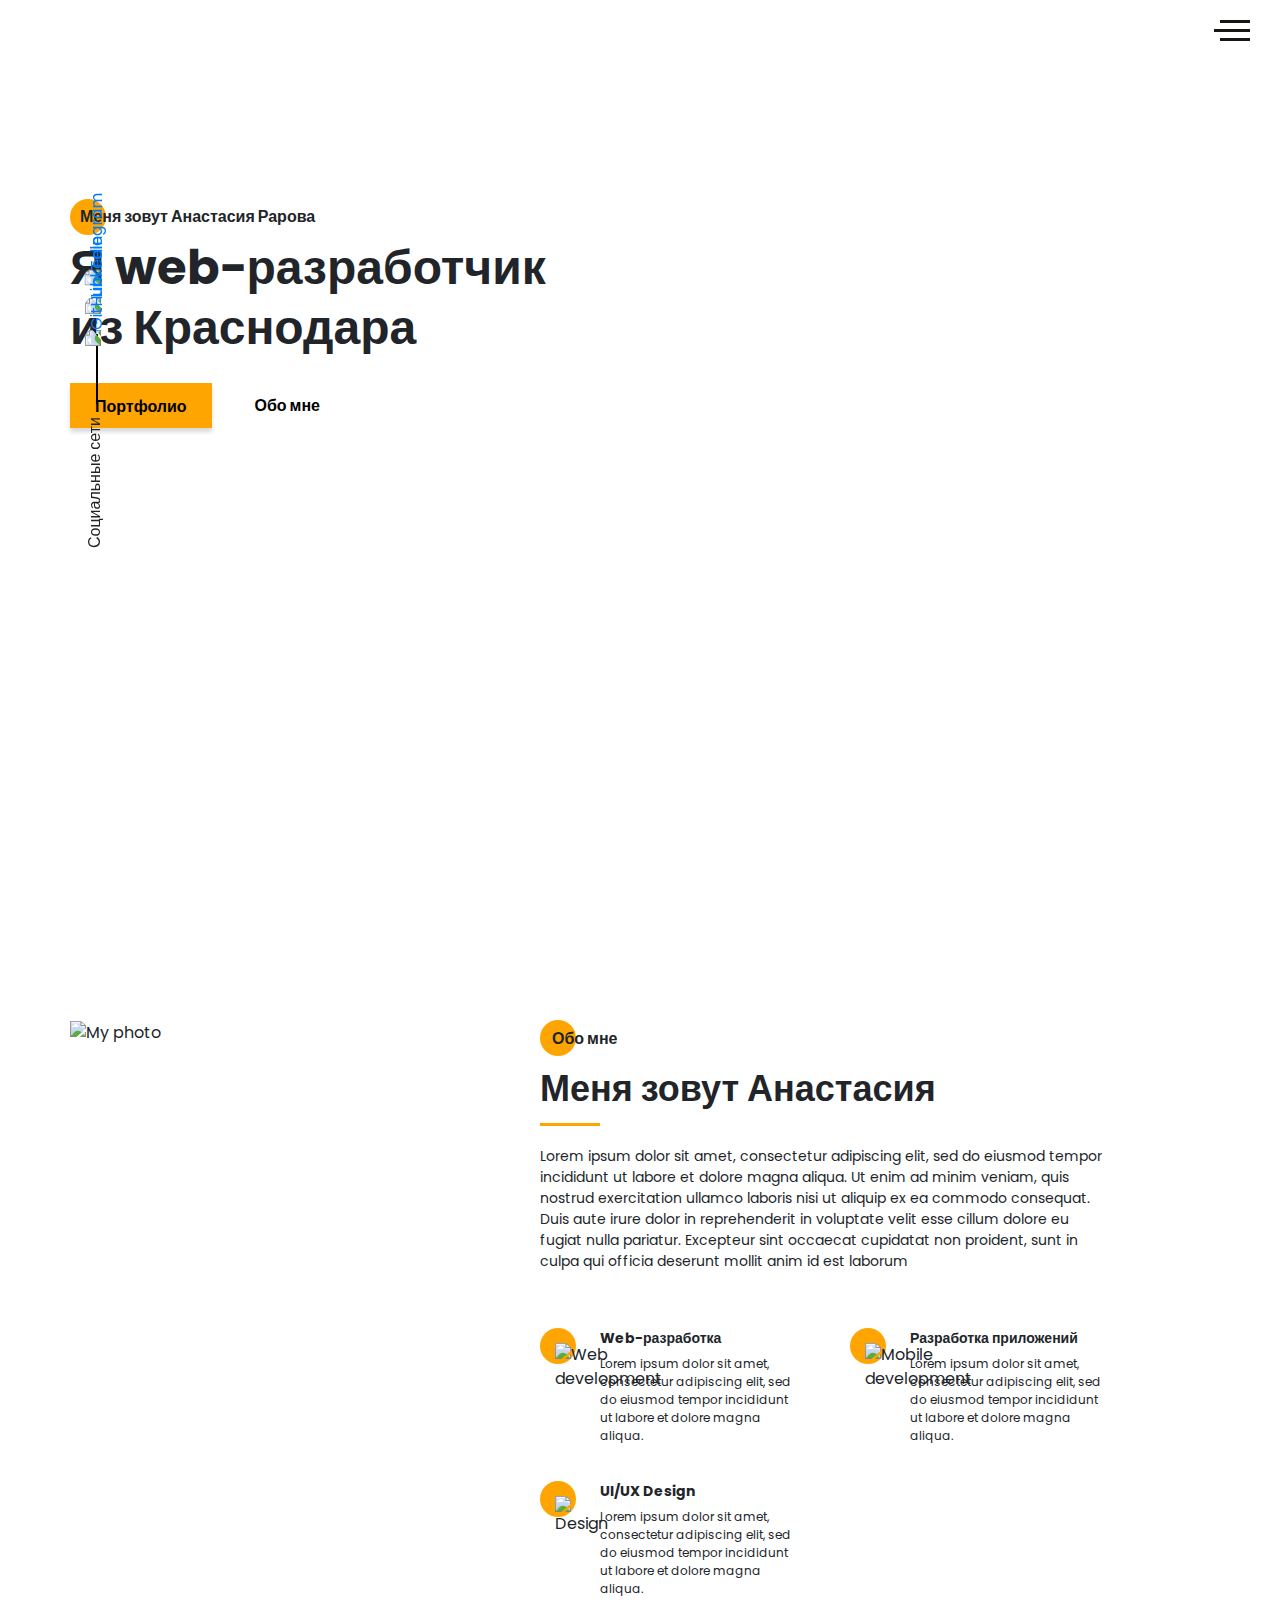
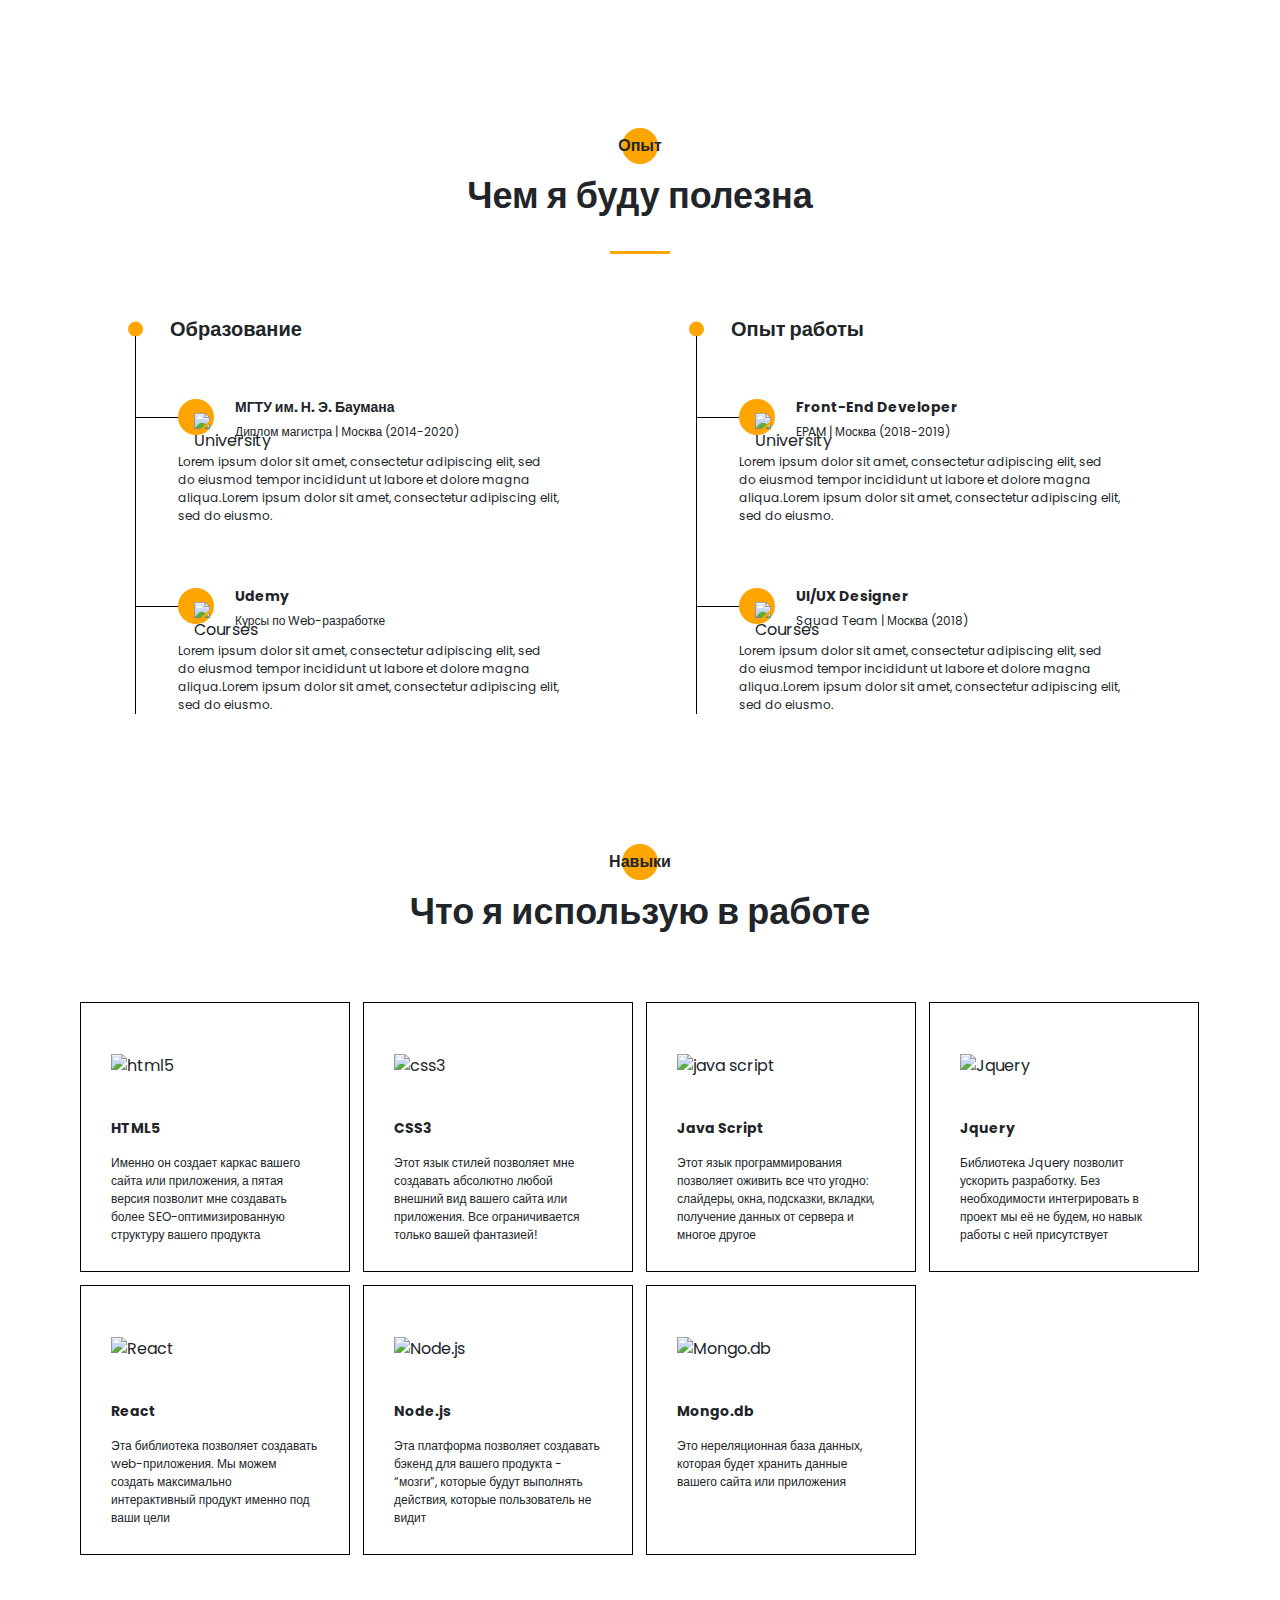
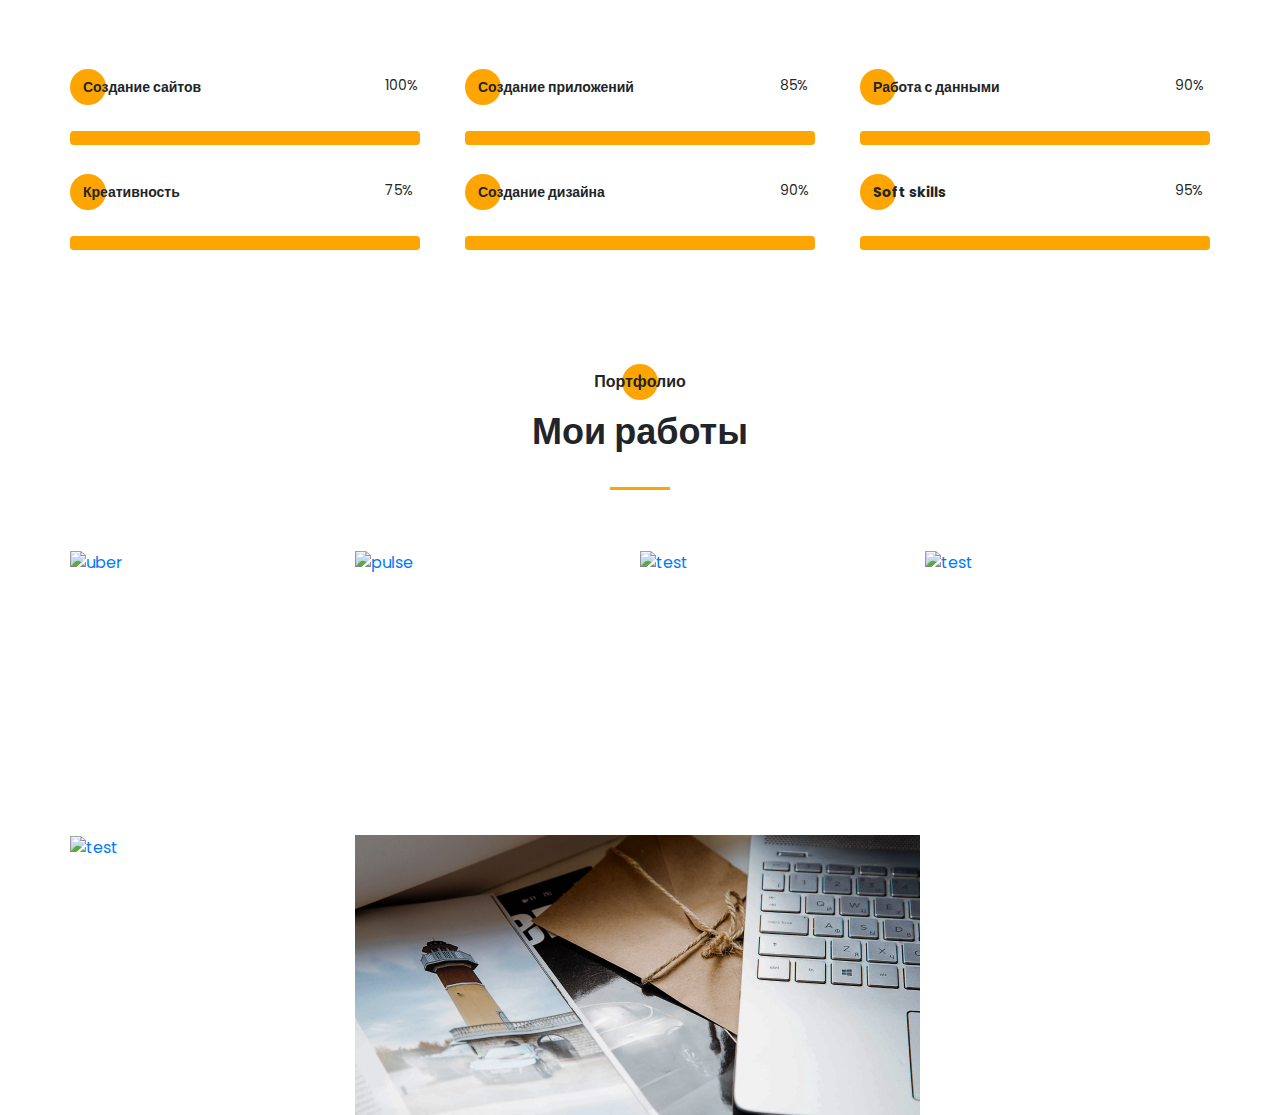
==== index.html @ ddf3b1d7 "added and styled portfolio section" ====
<!DOCTYPE html>
<html lang="ru">

<head>
    <meta charset="UTF-8">
    <meta name="viewport" content="width=device-width, initial-scale=1.0">
    <meta http-equiv="X-UA-Compatible" content="ie=edge">
    <title>Portfolio Anastasia Rarova</title>
    <meta name="title" content="Portfolio Anastasia Rarova">
    <meta name="description"
        content="The portfolio of Anastasia Rarova, a Russian Full-stack Web Developer based in Krasnodar, Russia.">
    <meta name="keywords"
        content="rarova, anastasia rarova, web development, websites, freelance,  full stack web developer, developer, web developer, programmer, Рарова Анастасия, веб разработчик, фронтенд">

    <!-- Favicon  -->
    <link rel="apple-touch-icon" sizes="57x57" href="assets/icons/favicon/apple-icon-57x57.png">
    <link rel="apple-touch-icon" sizes="60x60" href="assets/icons/favicon//apple-icon-60x60.png">
    <link rel="apple-touch-icon" sizes="72x72" href="assets/icons/favicon//apple-icon-72x72.png">
    <link rel="apple-touch-icon" sizes="76x76" href="assets/icons/favicon//apple-icon-76x76.png">
    <link rel="apple-touch-icon" sizes="114x114" href="assets/icons/favicon//apple-icon-114x114.png">
    <link rel="apple-touch-icon" sizes="120x120" href="assets/icons/favicon//apple-icon-120x120.png">
    <link rel="apple-touch-icon" sizes="144x144" href="assets/icons/favicon//apple-icon-144x144.png">
    <link rel="apple-touch-icon" sizes="152x152" href="assets/icons/favicon//apple-icon-152x152.png">
    <link rel="apple-touch-icon" sizes="180x180" href="assets/icons/favicon//apple-icon-180x180.png">
    <link rel="icon" type="image/png" sizes="192x192" href="assets/icons/favicon//android-icon-192x192.png">
    <link rel="icon" type="image/png" sizes="32x32" href="assets/icons/favicon//favicon-32x32.png">
    <link rel="icon" type="image/png" sizes="96x96" href="assets/icons/favicon//favicon-96x96.png">
    <link rel="icon" type="image/png" sizes="16x16" href="assets/icons/favicon//favicon-16x16.png">
    <link rel="manifest" href="assets/icons/favicon//manifest.json">
    <meta name="msapplication-TileColor" content="#ffffff">
    <meta name="msapplication-TileImage" content="assets/icons/favicon//ms-icon-144x144.png">
    <meta name="theme-color" content="#ffffff">

    <link rel="stylesheet" href="css/style.min.css">
</head>

<body>
    <aside class="side_panel">
        <a href="#" class="side_panel__link"><img src="assets/icons/social/telegram.svg" alt="Telegram">
        </a>
        <a href="#" class="side_panel__link"><img src="assets/icons/social/linkedin.svg" alt="Linkedin"></a>
        <a href="#" class="side_panel__link"><img src="assets/icons/social/github.svg" alt="GitHub">
        </a>
        <div class="side_panel__divider"></div>
        <div class="side_panel__text"><span>Социальные сети</span></div>
    </aside>
    <div class="menu">
        <div class="menu__block">
            <div class="menu__close">
                <svg width="29" height="30" viewBox="0 0 29 30" fill="none" xmlns="http://www.w3.org/2000/svg">
                    <path
                        d="M17.1568 14.5231L28.4489 3.23075C29.1837 2.49623 29.1837 1.30861 28.4489 0.574085C27.7144 -0.160437 26.5267 -0.160437 25.7922 0.574085L14.4998 11.8665L3.20781 0.574085C2.47295 -0.160437 1.28567 -0.160437 0.551149 0.574085C-0.183716 1.30861 -0.183716 2.49623 0.551149 3.23075L11.8432 14.5231L0.551149 25.8155C-0.183716 26.55 -0.183716 27.7376 0.551149 28.4721C0.917206 28.8385 1.39852 29.0226 1.87948 29.0226C2.36045 29.0226 2.84141 28.8385 3.20781 28.4721L14.4998 17.1798L25.7922 28.4721C26.1586 28.8385 26.6396 29.0226 27.1205 29.0226C27.6015 29.0226 28.0825 28.8385 28.4489 28.4721C29.1837 27.7376 29.1837 26.55 28.4489 25.8155L17.1568 14.5231Z"
                        fill="black" />
                </svg>
            </div>
            <nav>
                <ul class="menu__list">
                    <li class="menu__link"><a href="#">ОБО МНЕ</a></li>
                    <li class="menu__link"><a href="#">МОЙ ОПЫТ</a></li>
                    <li class="menu__link"><a href="#">МОИ НАВЫКИ</a></li>
                    <li class="menu__link"><a href="#">МОИ РАБОТЫ</a></li>
                    <li class="menu__link"><a href="#">КОНТАКТЫ</a></li>
                </ul>
            </nav>
            <div class="menu__social">
                <a href="#"><img src="assets/icons/social/github.svg" alt=""></a>
                <a href="#"><img src="assets/icons/social/linkedin.svg" alt=""></a>
                <a href="#"><img src="assets/icons/social/telegram.svg" alt=""></a>
            </div>
        </div>

        <div class="menu__overlay"></div>
    </div>
    <section class="promo">
        <div class="hamburger">
            <span></span>
            <span class="long-dash"></span>
            <span></span>
        </div>
        <div class="container">
            <div class="title title_fz16px promo__subtitle">Меня зовут Анастасия Рарова</div>
            <h1 class="title title_fz48px promo__title">Я web-разработчик из Краснодара</h1>
            <div class="promo__buttons">
                <a href="#" class="promo__link btn">Портфолио</a>
                <a href="#" class="promo__link">Обо мне</a>
            </div>
        </div>
    </section>

    <section class="about-me">
        <div class="container">
            <div class="about-me__wrapper">
                <div class="about-me__photo">
                    <img src="assets/img/main_photo.jpg" alt="My photo">
                </div>
                <div class="about-me__descr">
                    <h2 class="title title_fz16px about-me__title">Обо мне</h2>
                    <div class="title title_fz36px about-me__subtitle">Меня зовут Анастасия</div>
                    <div class="divider"></div>
                    <p class="about-me__text">Lorem ipsum dolor sit amet, consectetur adipiscing elit, sed do eiusmod
                        tempor incididunt ut labore et dolore magna aliqua. Ut enim ad minim veniam, quis nostrud
                        exercitation ullamco laboris nisi ut aliquip ex ea commodo consequat. Duis aute irure dolor in
                        reprehenderit in voluptate velit esse cillum dolore eu fugiat nulla pariatur. Excepteur sint
                        occaecat cupidatat non proident, sunt in culpa qui officia deserunt mollit anim id est laborum
                    </p>
                </div>
                <div class="about-me__skills">
                    <div class="about-me__skills-item">
                        <div class="about-me__skills-circle">
                            <img src="assets/icons/about_me/web_development.svg" alt="Web development">
                        </div>
                        <div>
                            <div class="title title_fz14px">Web-разработка</div>
                            <div class="about-me__skills-text">Lorem ipsum dolor sit amet, consectetur adipiscing elit,
                                sed
                                do eiusmod tempor incididunt ut labore et dolore magna aliqua.</div>
                        </div>
                    </div>
                    <div class="about-me__skills-item">
                        <div class="about-me__skills-circle">
                            <img src="assets/icons/about_me/mobile_dev.svg" alt="Mobile development">
                        </div>
                        <div>
                            <div class="title title_fz14px">Разработка приложений</div>
                            <p class="about-me__skills-text">Lorem ipsum dolor sit amet, consectetur adipiscing elit,
                                sed do eiusmod tempor incididunt ut labore et dolore magna aliqua.</p>
                        </div>
                    </div>
                    <div class="about-me__skills-item">
                        <div class="about-me__skills-circle">
                            <img src="assets/icons/about_me/design.svg" alt="Design">
                        </div>
                        <div>
                            <div class="title title_fz14px">UI/UX Design</div>
                            <p class="about-me__skills-text">Lorem ipsum dolor sit amet, consectetur adipiscing elit,
                                sed do eiusmod tempor incididunt ut labore et dolore magna aliqua.</p>
                        </div>
                    </div>
                </div>
            </div>
        </div>
    </section>

    <section class="cv">
        <div class="container">
            <h2 class="title title_fz16px cv__title">Опыт</h2>
            <div class="title title_fz36px cv__subtitle">Чем я буду полезна</div>
            <div class="divider"></div>
            <div class="cv__wrapper">
                <div class="cv__column">
                    <h3 class="title title_fz20px cv__column-title">Образование</h3>
                    <ul>
                        <li>
                            <div class="cv__item">
                                <div class="cv__item-head">
                                    <div class="cv__item-icon">
                                        <img src="assets/icons/experience/university.svg" alt="University">
                                    </div>
                                    <h4 class="title title_fz14px">МГТУ им. Н. Э. Баумана</h4>
                                    <div class="cv__item-location">Диплом магистра | Москва (2014-2020)</div>
                                </div>
                                <p class="cv__item-body">
                                    Lorem ipsum dolor sit amet, consectetur adipiscing elit, sed do eiusmod tempor
                                    incididunt ut labore et dolore magna aliqua.Lorem ipsum dolor sit amet,
                                    consectetur adipiscing elit, sed do eiusmo.
                                </p>
                                <div class="cv__item">
                                    <div class="cv__item-head">
                                        <div class="cv__item-icon">
                                            <img src="assets/icons/experience/courses.svg" alt="Courses">
                                        </div>
                                        <h4 class="title title_fz14px">Udemy</h4>
                                        <div class="cv__item-location">Курсы по Web-разработке</div>
                                    </div>
                                    <p class="cv__item-body">
                                        Lorem ipsum dolor sit amet, consectetur adipiscing elit, sed do eiusmod
                                        tempor incididunt ut labore et dolore magna aliqua.Lorem ipsum dolor sit
                                        amet, consectetur adipiscing elit, sed do eiusmo.
                                    </p>
                                </div>
                            </div>
                        </li>
                    </ul>
                </div>
                <div class="cv__column">
                    <div class="cv__column">
                        <h3 class="title title_fz20px cv__column-title">Опыт работы</h3>
                        <ul>
                            <li>
                                <div class="cv__item">
                                    <div class="cv__item-head">
                                        <div class="cv__item-icon">
                                            <img src="assets/icons/experience/developer.svg" alt="University">
                                        </div>
                                        <h4 class="title title_fz14px">Front-End Developer</h4>
                                        <div class="cv__item-location">EPAM | Москва (2018-2019)</div>
                                    </div>
                                    <p class="cv__item-body">
                                        Lorem ipsum dolor sit amet, consectetur adipiscing elit, sed do eiusmod tempor
                                        incididunt ut labore et dolore magna aliqua.Lorem ipsum dolor sit amet,
                                        consectetur adipiscing elit, sed do eiusmo.
                                    </p>
                                    <div class="cv__item">
                                        <div class="cv__item-head">
                                            <div class="cv__item-icon">
                                                <img src="assets/icons/experience/designer.svg" alt="Courses">
                                            </div>
                                            <h4 class="title title_fz14px">UI/UX Designer</h4>
                                            <div class="cv__item-location">Squad Team | Москва (2018)</div>
                                        </div>
                                        <p class="cv__item-body">
                                            Lorem ipsum dolor sit amet, consectetur adipiscing elit, sed do eiusmod
                                            tempor incididunt ut labore et dolore magna aliqua.Lorem ipsum dolor sit
                                            amet, consectetur adipiscing elit, sed do eiusmo.
                                        </p>
                                    </div>
                                </div>
                            </li>
                        </ul>
                    </div>
                </div>
            </div>
        </div>
    </section>

    <section class="skills">
        <div class="container">
            <h2 class="title title_fz16px skills__title">Навыки</h2>
            <div class="title title_fz36px skills__subtitle">Что я использую в работе</div>

            <div class="skills__items">
                <div class="skills__item">
                    <div class="skills__item-img">
                        <img src="assets/icons/skills/html5.svg" alt="html5">
                    </div>
                    <h3 class="title title_fz14px">HTML5</h3>
                    <p>Именно он создает каркас вашего сайта или приложения, а пятая версия позволит мне создавать более
                        SEO-оптимизированную структуру вашего продукта</p>
                </div>
                <div class="skills__item">
                    <div class="skills__item-img">
                        <img src="assets/icons/skills/css3.svg" alt="css3">
                    </div>
                    <h3 class="title title_fz14px">CSS3</h3>
                    <p>Этот язык стилей позволяет мне создавать абсолютно любой внешний вид вашего сайта или приложения.
                        Все ограничивается только вашей фантазией!</p>
                </div>
                <div class="skills__item">
                    <div class="skills__item-img">
                        <img src="assets/icons/skills/js.svg" alt="java script">
                    </div>
                    <h3 class="title title_fz14px">Java Script</h3>
                    <p>Этот язык программирования позволяет оживить все что угодно: слайдеры, окна, подсказки, вкладки,
                        получение данных от сервера и многое другое</p>
                </div>
                <div class="skills__item">
                    <div class="skills__item-img">
                        <img src="assets/icons/skills/jquery.svg" alt="Jquery">
                    </div>
                    <h3 class="title title_fz14px">Jquery</h3>
                    <p>Библиотека Jquery позволит ускорить разработку. Без необходимости интегрировать в проект мы её не
                        будем, но навык работы с ней присутствует</p>
                </div>
                <div class="skills__item">
                    <div class="skills__item-img">
                        <img src="assets/icons/skills/react.svg" alt="React">
                    </div>
                    <h3 class="title title_fz14px">React</h3>
                    <p>Эта библиотека позволяет создавать web-приложения. Мы можем создать максимально интерактивный
                        продукт именно под ваши цели</p>
                </div>
                <div class="skills__item">
                    <div class="skills__item-img">
                        <img src="assets/icons/skills/node.js.svg" alt="Node.js">
                    </div>
                    <h3 class="title title_fz14px">Node.js</h3>
                    <p>Эта платформа позволяет создавать бэкенд для вашего продукта - “мозги”, которые будут выполнять
                        действия, которые пользователь не видит</p>
                </div>
                <div class="skills__item">
                    <div class="skills__item-img">
                        <img src="assets/icons/skills/mongo.db.svg" alt="Mongo.db">
                    </div>
                    <h3 class="title title_fz14px">Mongo.db</h3>
                    <p>Это нереляционная база данных, которая будет хранить данные вашего сайта или приложения</p>
                </div>
            </div>
            
            <div class="skills__ratings">
                <div class="skills__ratings-item">
                    <div class="title title_fz14px skills__ratings-title">Создание сайтов</div>
                    <div class="skills__ratings-counter">100%</div>
                    <div class="skills__ratings-line">
                        <span></span>
                    </div>
                </div>
                <div class="skills__ratings-item">
                    <div class="title title_fz14px skills__ratings-title">Создание приложений</div>
                    <div class="skills__ratings-counter">85%</div>
                    <div class="skills__ratings-line">
                        <span></span>
                    </div>
                </div>
                <div class="skills__ratings-item">
                    <div class="title title_fz14px skills__ratings-title">Работа с данными</div>
                    <div class="skills__ratings-counter">90%</div>
                    <div class="skills__ratings-line">
                        <span></span>
                    </div>
                </div>
                <div class="skills__ratings-item">
                    <div class="title title_fz14px skills__ratings-title">Креативность</div>
                    <div class="skills__ratings-counter">75%</div>
                    <div class="skills__ratings-line">
                        <span></span>
                    </div>
                </div>
                <div class="skills__ratings-item">
                    <div class="title title_fz14px skills__ratings-title">Создание дизайна</div>
                    <div class="skills__ratings-counter">90%</div>
                    <div class="skills__ratings-line">
                        <span></span>
                    </div>
                </div>
                <div class="skills__ratings-item">
                    <div class="title title_fz14px skills__ratings-title">Soft skills</div>
                    <div class="skills__ratings-counter">95%</div>
                    <div class="skills__ratings-line">
                        <span></span>
                    </div>
                </div>
            </div>
        </div>
    </section>

    <section class="portfolio">
        <div class="container">
            <h2 class="title title_fz16px portfolio__title">Портфолио</h2>
            <div class="title title_fz36px portfolio__subtitle">Мои работы</div>
            <div class="divider"></div>

            <div class="portfolio__wrapper">
                <a href="#" class="portfolio__item">
                    <img src="assets/img/works/uber.jpg" alt="uber">
                </a>
                <a href="#" class="portfolio__item">
                    <img src="assets/img/works/pulse.jpg" alt="pulse">
                </a>
                <a href="#" class="portfolio__item">
                    <img src="assets/img/works/bread.jpg" alt="test">
                </a>
                <a href="#" class="portfolio__item vertical">
                    <img src="assets/img/works/plans.jpg" alt="test">
                </a>
                <a href="#" class="portfolio__item">
                    <img src="assets/img/works/ipad.jpg" alt="test">
                </a>
                <a href="#" class="portfolio__item horizonal">
                    <img src="assets/img/works/mac.jpg" alt="test">
                </a>
            </div>
        </div>
    </section>

    <script src="js/script.js"></script>
</body>

</html>
---- css/style.min.css ----
/*!
 * Bootstrap Reboot v4.3.1 (https://getbootstrap.com/)
 * Copyright 2011-2019 The Bootstrap Authors
 * Copyright 2011-2019 Twitter, Inc.
 * Licensed under MIT (https://github.com/twbs/bootstrap/blob/master/LICENSE)
 * Forked from Normalize.css, licensed MIT (https://github.com/necolas/normalize.css/blob/master/LICENSE.md)
 */@import url("https://fonts.googleapis.com/css2?family=Poppins:wght@500;700&display=swap");*,::after,::before{-webkit-box-sizing:border-box;box-sizing:border-box}html{font-family:sans-serif;line-height:1.15;-webkit-text-size-adjust:100%;-webkit-tap-highlight-color:transparent}article,aside,figcaption,figure,footer,header,hgroup,main,nav,section{display:block}body{margin:0;font-family:-apple-system,BlinkMacSystemFont,"Segoe UI",Roboto,"Helvetica Neue",Arial,"Noto Sans",sans-serif,"Apple Color Emoji","Segoe UI Emoji","Segoe UI Symbol","Noto Color Emoji";font-size:1rem;font-weight:400;line-height:1.5;color:#212529;text-align:left;background-color:#fff}[tabindex="-1"]:focus{outline:0 !important}hr{-webkit-box-sizing:content-box;box-sizing:content-box;height:0;overflow:visible}h1,h2,h3,h4,h5,h6{margin-top:0;margin-bottom:.5rem}p{margin-top:0;margin-bottom:1rem}abbr[data-original-title],abbr[title]{text-decoration:underline;-webkit-text-decoration:underline dotted;text-decoration:underline dotted;cursor:help;border-bottom:0;-webkit-text-decoration-skip-ink:none;text-decoration-skip-ink:none}address{margin-bottom:1rem;font-style:normal;line-height:inherit}dl,ol,ul{margin-top:0;margin-bottom:1rem}ol ol,ol ul,ul ol,ul ul{margin-bottom:0}dt{font-weight:700}dd{margin-bottom:.5rem;margin-left:0}blockquote{margin:0 0 1rem}b,strong{font-weight:bolder}small{font-size:80%}sub,sup{position:relative;font-size:75%;line-height:0;vertical-align:baseline}sub{bottom:-.25em}sup{top:-.5em}a{color:#007bff;text-decoration:none;background-color:transparent}a:hover{color:#0056b3;text-decoration:underline}a:not([href]):not([tabindex]){color:inherit;text-decoration:none}a:not([href]):not([tabindex]):focus,a:not([href]):not([tabindex]):hover{color:inherit;text-decoration:none}a:not([href]):not([tabindex]):focus{outline:0}code,kbd,pre,samp{font-family:SFMono-Regular,Menlo,Monaco,Consolas,"Liberation Mono","Courier New",monospace;font-size:1em}pre{margin-top:0;margin-bottom:1rem;overflow:auto}figure{margin:0 0 1rem}img{vertical-align:middle;border-style:none}svg{overflow:hidden;vertical-align:middle}table{border-collapse:collapse}caption{padding-top:.75rem;padding-bottom:.75rem;color:#6c757d;text-align:left;caption-side:bottom}th{text-align:inherit}label{display:inline-block;margin-bottom:.5rem}button{border-radius:0}button:focus{outline:1px dotted;outline:5px auto -webkit-focus-ring-color}button,input,optgroup,select,textarea{margin:0;font-family:inherit;font-size:inherit;line-height:inherit}button,input{overflow:visible}button,select{text-transform:none}select{word-wrap:normal}[type=button],[type=reset],[type=submit],button{-webkit-appearance:button}[type=button]:not(:disabled),[type=reset]:not(:disabled),[type=submit]:not(:disabled),button:not(:disabled){cursor:pointer}[type=button]::-moz-focus-inner,[type=reset]::-moz-focus-inner,[type=submit]::-moz-focus-inner,button::-moz-focus-inner{padding:0;border-style:none}input[type=checkbox],input[type=radio]{-webkit-box-sizing:border-box;box-sizing:border-box;padding:0}input[type=date],input[type=datetime-local],input[type=month],input[type=time]{-webkit-appearance:listbox}textarea{overflow:auto;resize:vertical}fieldset{min-width:0;padding:0;margin:0;border:0}legend{display:block;width:100%;max-width:100%;padding:0;margin-bottom:.5rem;font-size:1.5rem;line-height:inherit;color:inherit;white-space:normal}progress{vertical-align:baseline}[type=number]::-webkit-inner-spin-button,[type=number]::-webkit-outer-spin-button{height:auto}[type=search]{outline-offset:-2px;-webkit-appearance:none}[type=search]::-webkit-search-decoration{-webkit-appearance:none}::-webkit-file-upload-button{font:inherit;-webkit-appearance:button}output{display:inline-block}summary{display:list-item;cursor:pointer}template{display:none}[hidden]{display:none !important}*{-webkit-box-sizing:border-box;box-sizing:border-box;font-family:'Poppins', sans-serif;margin:0;padding:0}.container{width:1140px;margin:0 auto}.divider{width:60px;height:3px;margin:25px auto 0 auto;background-color:#FFA501}.promo{min-height:100vh;position:relative;background:url("../assets/img/main_bg.jpg") no-repeat 50%/cover;padding-top:205px}.promo__title{width:532px;margin-top:9px}.promo__subtitle{position:relative;padding-left:10px;z-index:2}.promo__subtitle:before{content:"";position:absolute;z-index:-1;top:-25%;left:0;width:36px;height:36px;border-radius:100%;background:#FFA501}.promo__buttons{margin-top:25px;display:-webkit-box;display:-ms-flexbox;display:flex;-webkit-box-align:center;-ms-flex-align:center;align-items:center;-webkit-box-pack:justify;-ms-flex-pack:justify;justify-content:space-between;width:250px}.promo__link{font-weight:700;color:#000}.promo__link:hover{color:#000;text-decoration:none}.title{font-weight:700;font-size:36px;line-height:60px}.title_fz14px{font-size:14px;line-height:21px}.title_fz16px{font-size:16px;line-height:24px}.title_fz20px{font-size:20px;line-height:30px}.title_fz36px{font-size:36px}.title_fz48px{font-size:48px}.btn{height:45px;background:#FFA501;-webkit-box-shadow:0px 4px 4px rgba(0,0,0,0.15);box-shadow:0px 4px 4px rgba(0,0,0,0.15);padding:12px 25px}.side_panel{position:fixed;top:226px;left:50px;display:-webkit-box;display:-ms-flexbox;display:flex;-webkit-box-pack:justify;-ms-flex-pack:justify;justify-content:space-between;-webkit-box-orient:vertical;-webkit-box-direction:normal;-ms-flex-direction:column;flex-direction:column;-webkit-box-align:center;-ms-flex-align:center;align-items:center;height:340px;z-index:3}.side_panel img{-webkit-transform:rotate(-90deg);transform:rotate(-90deg)}.side_panel__divider{width:2px;height:70px;background-color:#000}.side_panel__text{width:25px;height:150px}.side_panel__text span{-webkit-transform:rotate(-90deg) translate(-30%, -265%);transform:rotate(-90deg) translate(-30%, -265%);display:block;width:150px}.hamburger{position:absolute;top:20px;right:30px;height:21px;display:-webkit-box;display:-ms-flexbox;display:flex;-webkit-box-orient:vertical;-webkit-box-direction:normal;-ms-flex-direction:column;flex-direction:column;-webkit-box-pack:justify;-ms-flex-pack:justify;justify-content:space-between;-webkit-box-align:end;-ms-flex-align:end;align-items:flex-end;cursor:pointer}.hamburger span{display:block;width:30px;height:3px;background:#151812}.hamburger span.long-dash{width:36px}.menu{position:fixed;top:0;left:-100%;width:100%;height:100vh;z-index:10;visibility:hidden;opacity:0;-webkit-transition:all .6s;transition:all .6s}.menu.active{left:0;visibility:visible;opacity:1}.menu__block{position:relative;width:345px;background-color:#FFA501;height:100%;padding-top:140px;padding-left:40px;-webkit-transition:all .6s;transition:all .6s;z-index:10}.menu__close{position:absolute;top:24px;left:291px;cursor:pointer}.menu__list{list-style-type:none;padding-left:35px}.menu__link{position:relative;font-weight:bold;font-size:24px;line-height:36px;margin-bottom:15px}.menu__link:before{content:'';position:absolute;left:-35px;top:10px;width:15px;height:15px;border-radius:100%;border:1px solid #000;-webkit-transition:all 0.6s;transition:all 0.6s}.menu__link:hover:before{background-color:#fff}.menu__link a{text-decoration:none;color:#fff}.menu__social{position:absolute;bottom:50px;left:50%;-webkit-transform:translateX(-50%);transform:translateX(-50%);width:90px;display:-webkit-box;display:-ms-flexbox;display:flex;-webkit-box-pack:justify;-ms-flex-pack:justify;justify-content:space-between;-webkit-box-align:center;-ms-flex-align:center;align-items:center}.menu__overlay{position:fixed;top:0;left:0;height:100%;width:100%;background-color:#fff;opacity:0.75}.about-me{padding-top:120px}.about-me__wrapper{display:-ms-grid;display:grid;-ms-grid-columns:400px 570px;grid-template-columns:400px 570px;-ms-grid-rows:minmax(245px, auto) minmax(255px, auto);grid-template-rows:minmax(245px, auto) minmax(255px, auto);grid-auto-rows:minmax(245px, auto);-webkit-column-gap:70px;column-gap:70px;row-gap:40px}.about-me__photo{-ms-grid-row:1;-ms-grid-row-span:2;grid-row:1/3}.about-me__photo img{width:100%}.about-me__descr{padding-top:6px}.about-me__descr .divider{margin:4px 0 0 0}.about-me__title{position:relative;padding:1px 0 0 12px}.about-me__title:before{content:"";position:absolute;z-index:-1;top:-25%;left:0;width:36px;height:36px;border-radius:100%;background:#FFA501}.about-me__text{margin-top:20px;font-size:14px;line-height:21px}.about-me__skills{display:-ms-grid;display:grid;-ms-grid-rows:(minmax(115px, auto))[2];-ms-grid-columns:(260px)[2];grid-template:repeat(2, minmax(115px, auto))/repeat(2, 260px);grid-auto-rows:1fr;-webkit-column-gap:50px;column-gap:50px;row-gap:20px}.about-me__skills-item{display:-ms-grid;display:grid;-ms-grid-columns:40px 200px;grid-template-columns:40px 200px;-webkit-column-gap:20px;column-gap:20px}.about-me__skills-circle{position:relative;padding:15px 0 0 15px}.about-me__skills-circle:before{content:"";position:absolute;z-index:-1;top:-25%;left:0;width:36px;height:36px;border-radius:100%;background:#FFA501}.about-me__skills-circle:before{top:0}.about-me__skills-text{margin-top:6px;font-size:12px;line-height:18px}.cv{padding-top:120px}.cv__title{position:relative;text-align:center}.cv__title:before{content:"";position:absolute;z-index:-1;top:-25%;left:0;width:36px;height:36px;border-radius:100%;background:#FFA501}.cv__title:before{top:-6px;left:50%;-webkit-transform:translate(-50%);transform:translate(-50%)}.cv__subtitle{text-align:center;margin-top:6px}.cv__wrapper{display:-ms-grid;display:grid;padding:60px 65px 0 65px;-ms-grid-columns:(425px)[2];grid-template-columns:repeat(2, 425px);-webkit-column-gap:136px;column-gap:136px}.cv__column-title{position:relative;padding-left:35px}.cv__column-title:before{content:'';position:absolute;width:15px;height:15px;background:#FFA501;border-radius:100%;left:-7px;top:50%;-webkit-transform:translateY(-50%);transform:translateY(-50%)}.cv__column ul{list-style-type:none}.cv__column ul li{position:relative}.cv__column ul li:after{content:'';position:absolute;width:1px;height:calc(100% + 16px);background-color:#000;top:-16px;left:0}.cv__item{position:relative}.cv__item:before{content:'';position:absolute;height:1px;width:43px;top:65px;background-color:#000}.cv__item-head{position:relative;padding:45px 0 0 100px}.cv__item-head h4{margin-bottom:0}.cv__item-body{padding-left:43px;margin-top:12px}.cv__item-icon{position:absolute;top:47px;left:43px}.cv__item-icon:before{content:"";position:absolute;z-index:-1;top:-25%;left:0;width:36px;height:36px;border-radius:100%;background:#FFA501}.cv__item-icon img{position:absolute;top:14px;left:16px}.cv__item-location{margin-top:5px;font-size:12px;line-height:18px}.cv__item-body{font-size:12px;line-height:18px}.skills{padding-top:120px}.skills__title{position:relative;text-align:center}.skills__title:before{content:"";position:absolute;z-index:-1;top:-25%;left:0;width:36px;height:36px;border-radius:100%;background:#FFA501}.skills__title:before{top:-6px;left:50%;-webkit-transform:translate(-50%);transform:translate(-50%)}.skills__subtitle{text-align:center;margin-top:6px}.skills__items{margin-top:60px;padding:0 10px;display:-ms-grid;display:grid;-ms-grid-rows:(minmax(270px, auto))[2];-ms-grid-columns:(270px)[4];grid-template:repeat(2, minmax(270px, auto))/repeat(4, 270px);grid-auto-rows:minmax(270px, auto);gap:13px}.skills__item{border:1px solid black;padding:30px 30px 25px 30px}.skills__item-img{display:-webkit-box;display:-ms-flexbox;display:flex;-webkit-box-align:center;-ms-flex-align:center;align-items:center;min-height:65px}.skills__item h3{margin-top:20px;margin-bottom:0}.skills__item p{margin-top:15px;margin-bottom:0;font-size:12px;line-height:18px}.skills__ratings{margin-top:120px;display:-ms-grid;display:grid;-ms-grid-rows:(minmax(70px, auto))[2];-ms-grid-columns:(350px)[3];grid-template:repeat(2, minmax(70px, auto))/repeat(3, 350px);-webkit-column-gap:45px;column-gap:45px;row-gap:35px}.skills__ratings-item{display:-ms-grid;display:grid;-ms-grid-rows:minmax(21px, auto) 14px;-ms-grid-columns:200px 35px;grid-template:minmax(21px, auto) 14px/200px 35px;-webkit-box-pack:justify;-ms-flex-pack:justify;justify-content:space-between;-ms-flex-line-pack:justify;align-content:space-between}.skills__ratings-title{position:relative;padding:2px 0 0 13px}.skills__ratings-title:before{content:"";position:absolute;z-index:-1;top:-25%;left:0;width:36px;height:36px;border-radius:100%;background:#FFA501}.skills__ratings-counter{font-size:14px;line-height:21px}.skills__ratings-line{width:350px;height:14px;background-color:#E8E4DE;border-radius:4px;-ms-grid-column:1;-ms-grid-column-span:2;grid-column:1 / 3}.skills__ratings-line span{display:block;height:100%;background-color:#FFA501;border-radius:4px}.portfolio{padding-top:120px}.portfolio__title{position:relative;text-align:center}.portfolio__title:before{content:"";position:absolute;z-index:-1;top:-25%;left:0;width:36px;height:36px;border-radius:100%;background:#FFA501}.portfolio__title:before{top:-6px;left:50%;-webkit-transform:translate(-50%);transform:translate(-50%)}.portfolio__subtitle{text-align:center;margin-top:6px}.portfolio__wrapper{margin-top:60px;display:-ms-grid;display:grid;-ms-grid-rows:(280px)[2];-ms-grid-columns:(280px)[4];grid-template:repeat(2, 280px)/repeat(4, 280px);grid-auto-rows:280px;gap:5px}.portfolio__wrapper .vertical{-ms-grid-row:1;-ms-grid-row-span:2;grid-row:1 / 3;-ms-grid-column:4;-ms-grid-column-span:1;grid-column:4 / 5}.portfolio__wrapper .horizonal{-ms-grid-row:2;-ms-grid-row-span:1;grid-row:2 / 3;-ms-grid-column:2;-ms-grid-column-span:2;grid-column:2 / 4}.portfolio__item{-webkit-transition:all 0.6s;transition:all 0.6s}.portfolio__item img{width:100%}
/*# sourceMappingURL=style.min.css.map */
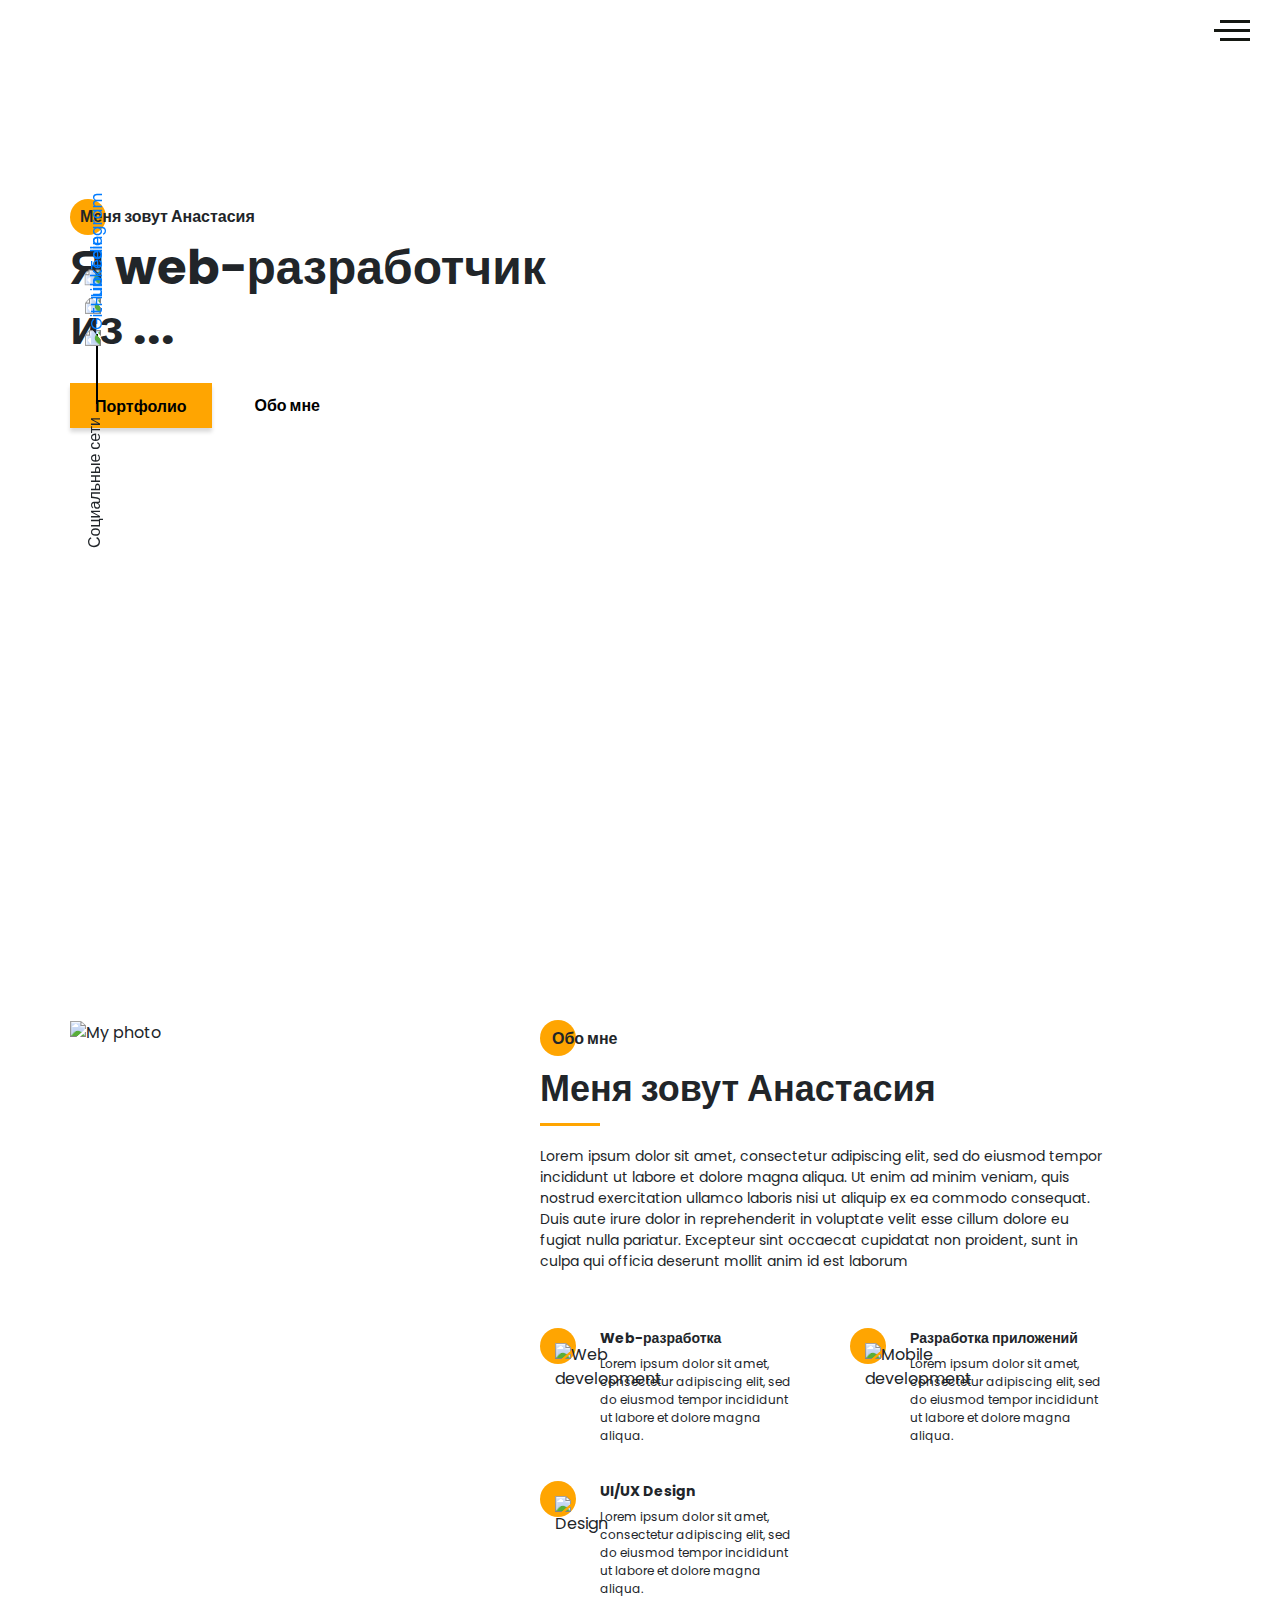
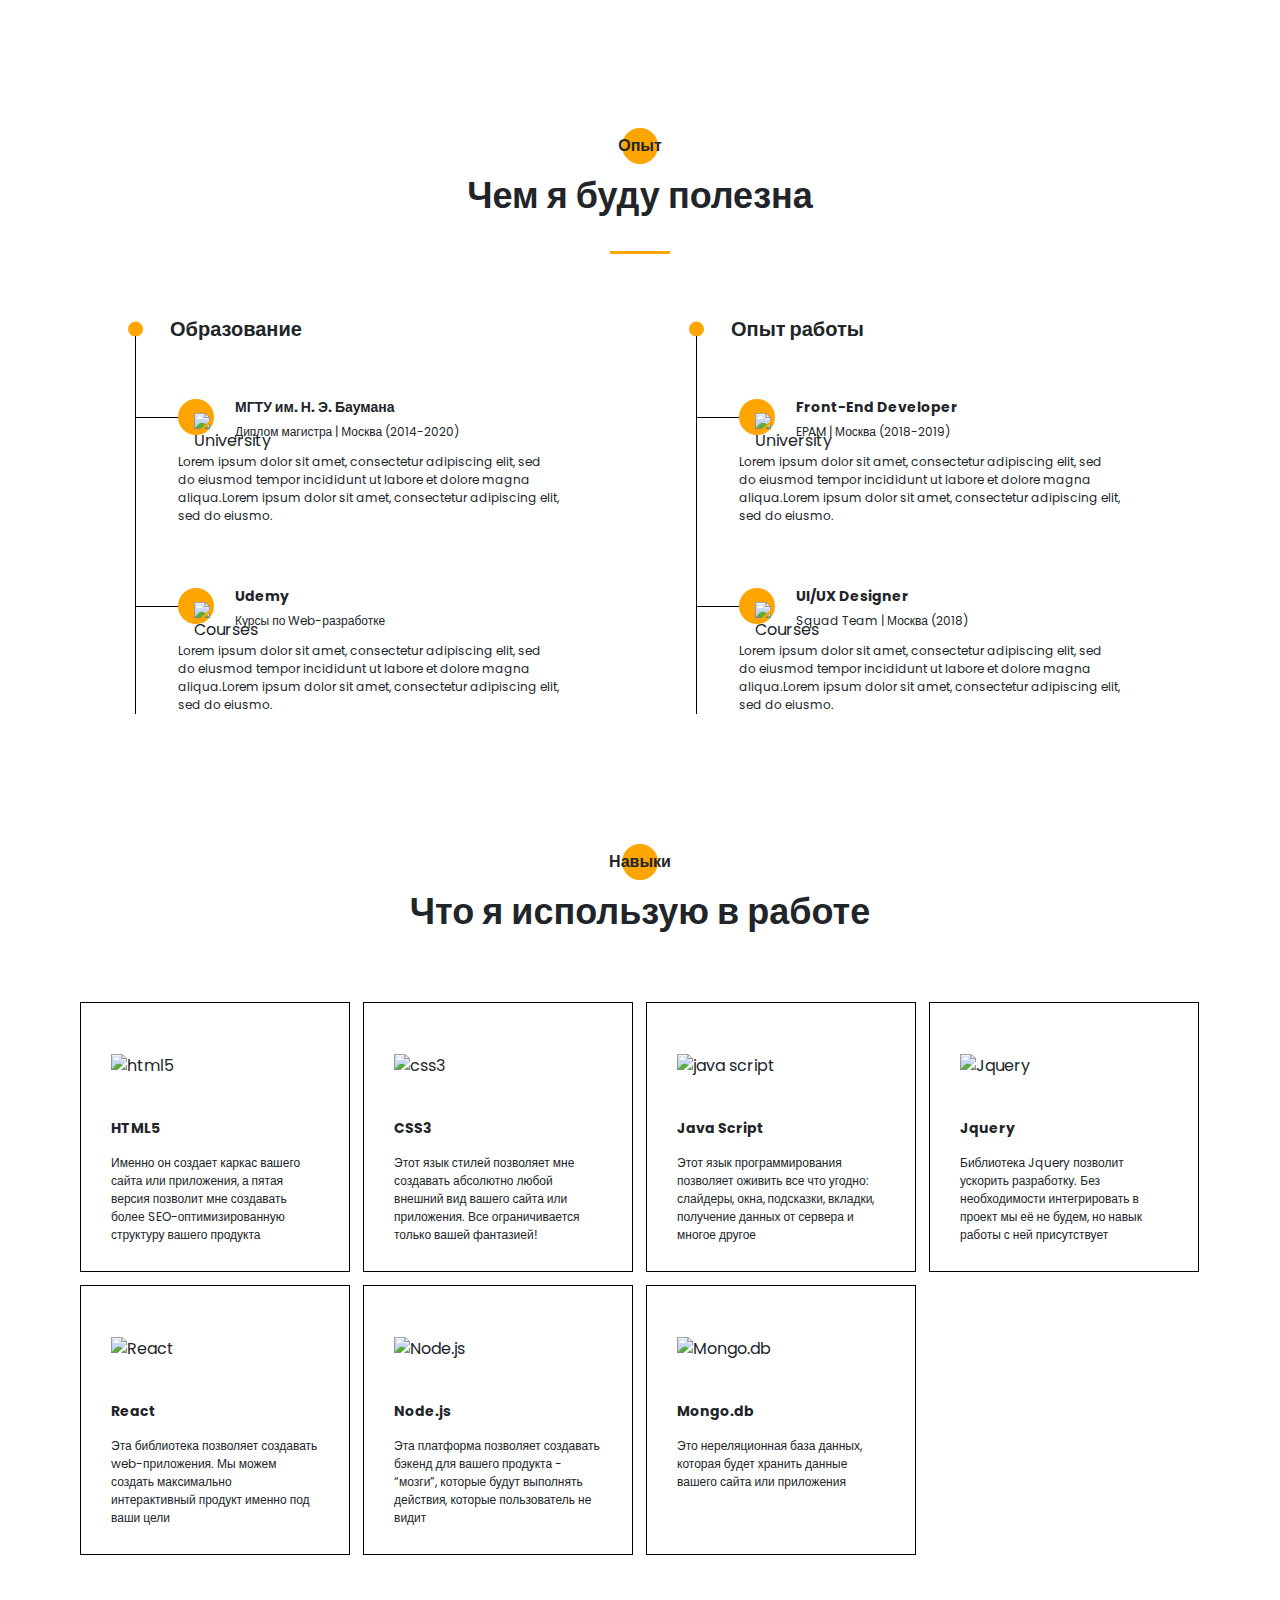
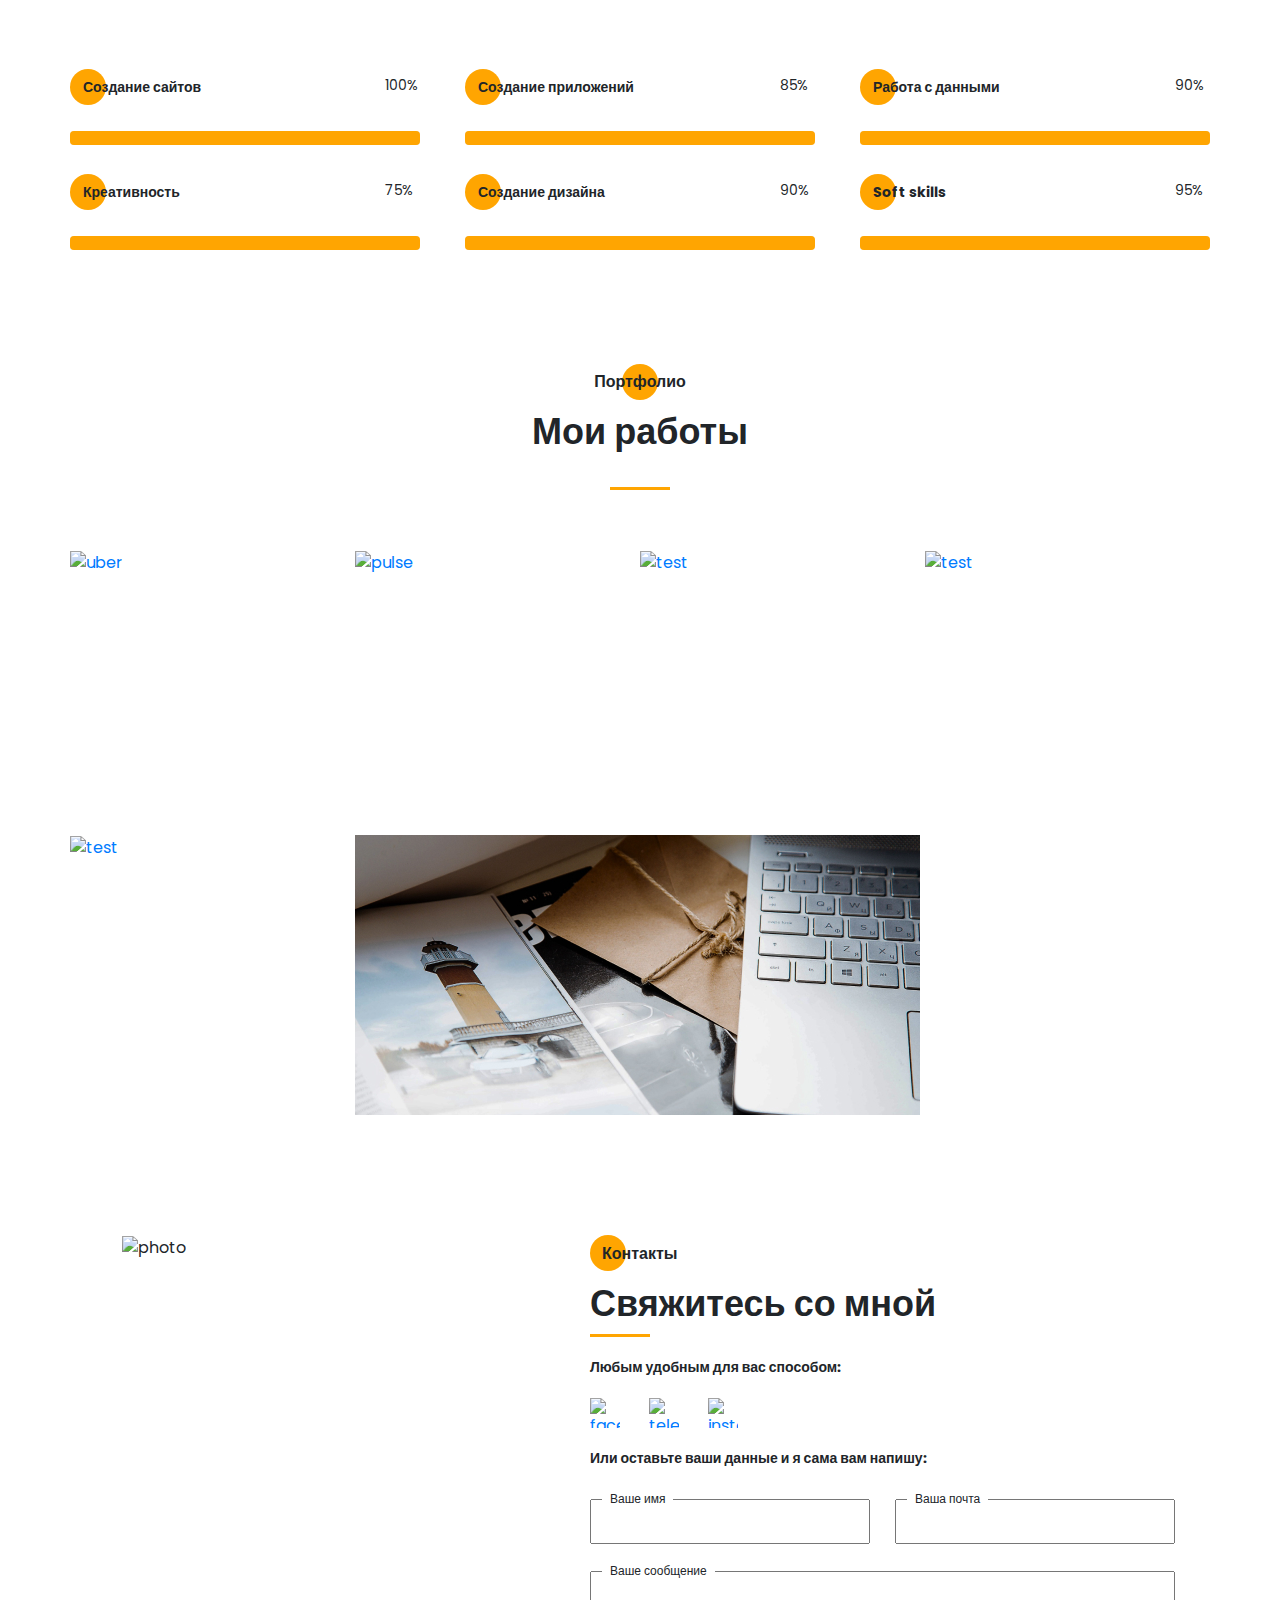
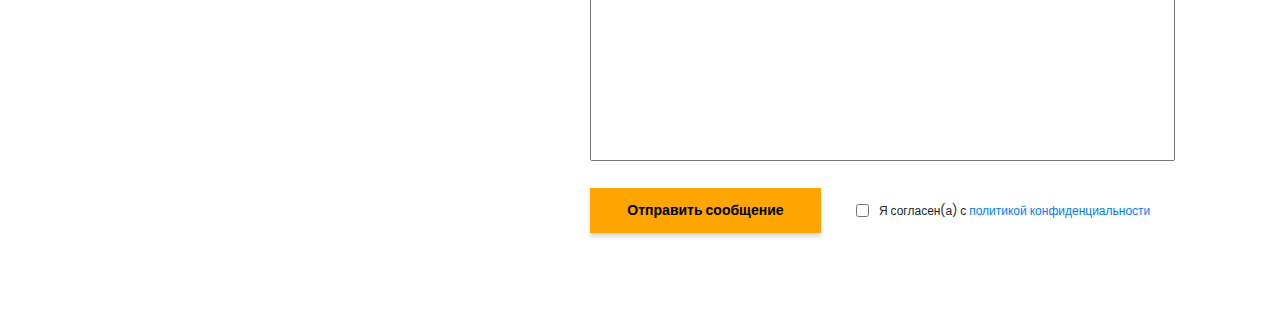
==== commit f53cc579: "added and styled contacts section and privacy-policy" ====
--- a/index.html
+++ b/index.html
@@ -78,8 +78,8 @@
             <span></span>
         </div>
         <div class="container">
-            <div class="title title_fz16px promo__subtitle">Меня зовут Анастасия Рарова</div>
-            <h1 class="title title_fz48px promo__title">Я web-разработчик из Краснодара</h1>
+            <div class="title title_fz16px promo__subtitle">Меня зовут Анастасия</div>
+            <h1 class="title title_fz48px promo__title">Я web-разработчик из ...</h1>
             <div class="promo__buttons">
                 <a href="#" class="promo__link btn">Портфолио</a>
                 <a href="#" class="promo__link">Обо мне</a>
@@ -355,9 +355,65 @@
                 <a href="#" class="portfolio__item">
                     <img src="assets/img/works/ipad.jpg" alt="test">
                 </a>
-                <a href="#" class="portfolio__item horizonal">
+                <a href="#" class="portfolio__item horizontal">
                     <img src="assets/img/works/mac.jpg" alt="test">
                 </a>
+            </div>
+        </div>
+    </section>
+
+    <section class="contacts">
+        <div class="container">
+            <div class="contacts__wrapper">
+                <div class="contacts__photo">
+                    <img src="assets/img/main_photo.jpg" alt="photo">
+                </div>
+                <div class="contacts__descr">
+                    <h2 class="title title_fz16px contacts__title">Контакты</h2>
+                    <div class="title title_fz36px contacts__subtitle">Свяжитесь со мной</div>
+                    <div class="divider"></div>
+
+                    <div class="title title_fz14px contacts__text">
+                        Любым удобным для вас способом:
+                    </div>
+                    <div class="contacts__social">
+                        <a href="#" class="contacts__link">
+                            <img src="assets/icons/social/github.svg" alt="facebook">
+                        </a>
+                        <a href="#" class="contacts__link">
+                            <img src="assets/icons/social/linkedin.svg" alt="telegram">
+                        </a>
+                        <a href="#" class="contacts__link">
+                            <img src="assets/icons/social/telegram.svg" alt="instagram">
+                        </a>
+                    </div>
+                    <div class="title title_fz14px contacts__text">
+                        Или оставьте ваши данные и я сама вам напишу:
+                    </div>
+
+                    <form action="#" class="contacts__form">
+                        <div class="contacts__input">
+                            <input required name="name" id="name" type="text">
+                            <label for="name">Ваше имя</label>
+                        </div>
+                        <div class="contacts__input">
+                            <input required name="email" id="email" type="email">
+                            <label for="email">Ваша почта</label>
+                        </div>
+
+                        <div class="contacts__textarea">
+                            <textarea name="text" id="text"></textarea>
+                            <label for="text">Ваше сообщение</label>
+                        </div>
+                        <div class="contacts__triggers">
+                            <button class="contacts__btn btn">Отправить сообщение</button>
+                            <div class="contacts__privacy-policy">
+                                <input required type="checkbox">
+                                <span>Я согласен(а) с <a href="/privacy-policy.html" target="_blank">политикой конфиденциальности</a></span>
+                            </div>
+                        </div>
+                    </form>
+                </div>
             </div>
         </div>
     </section>
--- a/css/style.min.css
+++ b/css/style.min.css
@@ -4,5 +4,5 @@
  * Copyright 2011-2019 Twitter, Inc.
  * Licensed under MIT (https://github.com/twbs/bootstrap/blob/master/LICENSE)
  * Forked from Normalize.css, licensed MIT (https://github.com/necolas/normalize.css/blob/master/LICENSE.md)
- */@import url("https://fonts.googleapis.com/css2?family=Poppins:wght@500;700&display=swap");*,::after,::before{-webkit-box-sizing:border-box;box-sizing:border-box}html{font-family:sans-serif;line-height:1.15;-webkit-text-size-adjust:100%;-webkit-tap-highlight-color:transparent}article,aside,figcaption,figure,footer,header,hgroup,main,nav,section{display:block}body{margin:0;font-family:-apple-system,BlinkMacSystemFont,"Segoe UI",Roboto,"Helvetica Neue",Arial,"Noto Sans",sans-serif,"Apple Color Emoji","Segoe UI Emoji","Segoe UI Symbol","Noto Color Emoji";font-size:1rem;font-weight:400;line-height:1.5;color:#212529;text-align:left;background-color:#fff}[tabindex="-1"]:focus{outline:0 !important}hr{-webkit-box-sizing:content-box;box-sizing:content-box;height:0;overflow:visible}h1,h2,h3,h4,h5,h6{margin-top:0;margin-bottom:.5rem}p{margin-top:0;margin-bottom:1rem}abbr[data-original-title],abbr[title]{text-decoration:underline;-webkit-text-decoration:underline dotted;text-decoration:underline dotted;cursor:help;border-bottom:0;-webkit-text-decoration-skip-ink:none;text-decoration-skip-ink:none}address{margin-bottom:1rem;font-style:normal;line-height:inherit}dl,ol,ul{margin-top:0;margin-bottom:1rem}ol ol,ol ul,ul ol,ul ul{margin-bottom:0}dt{font-weight:700}dd{margin-bottom:.5rem;margin-left:0}blockquote{margin:0 0 1rem}b,strong{font-weight:bolder}small{font-size:80%}sub,sup{position:relative;font-size:75%;line-height:0;vertical-align:baseline}sub{bottom:-.25em}sup{top:-.5em}a{color:#007bff;text-decoration:none;background-color:transparent}a:hover{color:#0056b3;text-decoration:underline}a:not([href]):not([tabindex]){color:inherit;text-decoration:none}a:not([href]):not([tabindex]):focus,a:not([href]):not([tabindex]):hover{color:inherit;text-decoration:none}a:not([href]):not([tabindex]):focus{outline:0}code,kbd,pre,samp{font-family:SFMono-Regular,Menlo,Monaco,Consolas,"Liberation Mono","Courier New",monospace;font-size:1em}pre{margin-top:0;margin-bottom:1rem;overflow:auto}figure{margin:0 0 1rem}img{vertical-align:middle;border-style:none}svg{overflow:hidden;vertical-align:middle}table{border-collapse:collapse}caption{padding-top:.75rem;padding-bottom:.75rem;color:#6c757d;text-align:left;caption-side:bottom}th{text-align:inherit}label{display:inline-block;margin-bottom:.5rem}button{border-radius:0}button:focus{outline:1px dotted;outline:5px auto -webkit-focus-ring-color}button,input,optgroup,select,textarea{margin:0;font-family:inherit;font-size:inherit;line-height:inherit}button,input{overflow:visible}button,select{text-transform:none}select{word-wrap:normal}[type=button],[type=reset],[type=submit],button{-webkit-appearance:button}[type=button]:not(:disabled),[type=reset]:not(:disabled),[type=submit]:not(:disabled),button:not(:disabled){cursor:pointer}[type=button]::-moz-focus-inner,[type=reset]::-moz-focus-inner,[type=submit]::-moz-focus-inner,button::-moz-focus-inner{padding:0;border-style:none}input[type=checkbox],input[type=radio]{-webkit-box-sizing:border-box;box-sizing:border-box;padding:0}input[type=date],input[type=datetime-local],input[type=month],input[type=time]{-webkit-appearance:listbox}textarea{overflow:auto;resize:vertical}fieldset{min-width:0;padding:0;margin:0;border:0}legend{display:block;width:100%;max-width:100%;padding:0;margin-bottom:.5rem;font-size:1.5rem;line-height:inherit;color:inherit;white-space:normal}progress{vertical-align:baseline}[type=number]::-webkit-inner-spin-button,[type=number]::-webkit-outer-spin-button{height:auto}[type=search]{outline-offset:-2px;-webkit-appearance:none}[type=search]::-webkit-search-decoration{-webkit-appearance:none}::-webkit-file-upload-button{font:inherit;-webkit-appearance:button}output{display:inline-block}summary{display:list-item;cursor:pointer}template{display:none}[hidden]{display:none !important}*{-webkit-box-sizing:border-box;box-sizing:border-box;font-family:'Poppins', sans-serif;margin:0;padding:0}.container{width:1140px;margin:0 auto}.divider{width:60px;height:3px;margin:25px auto 0 auto;background-color:#FFA501}.promo{min-height:100vh;position:relative;background:url("../assets/img/main_bg.jpg") no-repeat 50%/cover;padding-top:205px}.promo__title{width:532px;margin-top:9px}.promo__subtitle{position:relative;padding-left:10px;z-index:2}.promo__subtitle:before{content:"";position:absolute;z-index:-1;top:-25%;left:0;width:36px;height:36px;border-radius:100%;background:#FFA501}.promo__buttons{margin-top:25px;display:-webkit-box;display:-ms-flexbox;display:flex;-webkit-box-align:center;-ms-flex-align:center;align-items:center;-webkit-box-pack:justify;-ms-flex-pack:justify;justify-content:space-between;width:250px}.promo__link{font-weight:700;color:#000}.promo__link:hover{color:#000;text-decoration:none}.title{font-weight:700;font-size:36px;line-height:60px}.title_fz14px{font-size:14px;line-height:21px}.title_fz16px{font-size:16px;line-height:24px}.title_fz20px{font-size:20px;line-height:30px}.title_fz36px{font-size:36px}.title_fz48px{font-size:48px}.btn{height:45px;background:#FFA501;-webkit-box-shadow:0px 4px 4px rgba(0,0,0,0.15);box-shadow:0px 4px 4px rgba(0,0,0,0.15);padding:12px 25px}.side_panel{position:fixed;top:226px;left:50px;display:-webkit-box;display:-ms-flexbox;display:flex;-webkit-box-pack:justify;-ms-flex-pack:justify;justify-content:space-between;-webkit-box-orient:vertical;-webkit-box-direction:normal;-ms-flex-direction:column;flex-direction:column;-webkit-box-align:center;-ms-flex-align:center;align-items:center;height:340px;z-index:3}.side_panel img{-webkit-transform:rotate(-90deg);transform:rotate(-90deg)}.side_panel__divider{width:2px;height:70px;background-color:#000}.side_panel__text{width:25px;height:150px}.side_panel__text span{-webkit-transform:rotate(-90deg) translate(-30%, -265%);transform:rotate(-90deg) translate(-30%, -265%);display:block;width:150px}.hamburger{position:absolute;top:20px;right:30px;height:21px;display:-webkit-box;display:-ms-flexbox;display:flex;-webkit-box-orient:vertical;-webkit-box-direction:normal;-ms-flex-direction:column;flex-direction:column;-webkit-box-pack:justify;-ms-flex-pack:justify;justify-content:space-between;-webkit-box-align:end;-ms-flex-align:end;align-items:flex-end;cursor:pointer}.hamburger span{display:block;width:30px;height:3px;background:#151812}.hamburger span.long-dash{width:36px}.menu{position:fixed;top:0;left:-100%;width:100%;height:100vh;z-index:10;visibility:hidden;opacity:0;-webkit-transition:all .6s;transition:all .6s}.menu.active{left:0;visibility:visible;opacity:1}.menu__block{position:relative;width:345px;background-color:#FFA501;height:100%;padding-top:140px;padding-left:40px;-webkit-transition:all .6s;transition:all .6s;z-index:10}.menu__close{position:absolute;top:24px;left:291px;cursor:pointer}.menu__list{list-style-type:none;padding-left:35px}.menu__link{position:relative;font-weight:bold;font-size:24px;line-height:36px;margin-bottom:15px}.menu__link:before{content:'';position:absolute;left:-35px;top:10px;width:15px;height:15px;border-radius:100%;border:1px solid #000;-webkit-transition:all 0.6s;transition:all 0.6s}.menu__link:hover:before{background-color:#fff}.menu__link a{text-decoration:none;color:#fff}.menu__social{position:absolute;bottom:50px;left:50%;-webkit-transform:translateX(-50%);transform:translateX(-50%);width:90px;display:-webkit-box;display:-ms-flexbox;display:flex;-webkit-box-pack:justify;-ms-flex-pack:justify;justify-content:space-between;-webkit-box-align:center;-ms-flex-align:center;align-items:center}.menu__overlay{position:fixed;top:0;left:0;height:100%;width:100%;background-color:#fff;opacity:0.75}.about-me{padding-top:120px}.about-me__wrapper{display:-ms-grid;display:grid;-ms-grid-columns:400px 570px;grid-template-columns:400px 570px;-ms-grid-rows:minmax(245px, auto) minmax(255px, auto);grid-template-rows:minmax(245px, auto) minmax(255px, auto);grid-auto-rows:minmax(245px, auto);-webkit-column-gap:70px;column-gap:70px;row-gap:40px}.about-me__photo{-ms-grid-row:1;-ms-grid-row-span:2;grid-row:1/3}.about-me__photo img{width:100%}.about-me__descr{padding-top:6px}.about-me__descr .divider{margin:4px 0 0 0}.about-me__title{position:relative;padding:1px 0 0 12px}.about-me__title:before{content:"";position:absolute;z-index:-1;top:-25%;left:0;width:36px;height:36px;border-radius:100%;background:#FFA501}.about-me__text{margin-top:20px;font-size:14px;line-height:21px}.about-me__skills{display:-ms-grid;display:grid;-ms-grid-rows:(minmax(115px, auto))[2];-ms-grid-columns:(260px)[2];grid-template:repeat(2, minmax(115px, auto))/repeat(2, 260px);grid-auto-rows:1fr;-webkit-column-gap:50px;column-gap:50px;row-gap:20px}.about-me__skills-item{display:-ms-grid;display:grid;-ms-grid-columns:40px 200px;grid-template-columns:40px 200px;-webkit-column-gap:20px;column-gap:20px}.about-me__skills-circle{position:relative;padding:15px 0 0 15px}.about-me__skills-circle:before{content:"";position:absolute;z-index:-1;top:-25%;left:0;width:36px;height:36px;border-radius:100%;background:#FFA501}.about-me__skills-circle:before{top:0}.about-me__skills-text{margin-top:6px;font-size:12px;line-height:18px}.cv{padding-top:120px}.cv__title{position:relative;text-align:center}.cv__title:before{content:"";position:absolute;z-index:-1;top:-25%;left:0;width:36px;height:36px;border-radius:100%;background:#FFA501}.cv__title:before{top:-6px;left:50%;-webkit-transform:translate(-50%);transform:translate(-50%)}.cv__subtitle{text-align:center;margin-top:6px}.cv__wrapper{display:-ms-grid;display:grid;padding:60px 65px 0 65px;-ms-grid-columns:(425px)[2];grid-template-columns:repeat(2, 425px);-webkit-column-gap:136px;column-gap:136px}.cv__column-title{position:relative;padding-left:35px}.cv__column-title:before{content:'';position:absolute;width:15px;height:15px;background:#FFA501;border-radius:100%;left:-7px;top:50%;-webkit-transform:translateY(-50%);transform:translateY(-50%)}.cv__column ul{list-style-type:none}.cv__column ul li{position:relative}.cv__column ul li:after{content:'';position:absolute;width:1px;height:calc(100% + 16px);background-color:#000;top:-16px;left:0}.cv__item{position:relative}.cv__item:before{content:'';position:absolute;height:1px;width:43px;top:65px;background-color:#000}.cv__item-head{position:relative;padding:45px 0 0 100px}.cv__item-head h4{margin-bottom:0}.cv__item-body{padding-left:43px;margin-top:12px}.cv__item-icon{position:absolute;top:47px;left:43px}.cv__item-icon:before{content:"";position:absolute;z-index:-1;top:-25%;left:0;width:36px;height:36px;border-radius:100%;background:#FFA501}.cv__item-icon img{position:absolute;top:14px;left:16px}.cv__item-location{margin-top:5px;font-size:12px;line-height:18px}.cv__item-body{font-size:12px;line-height:18px}.skills{padding-top:120px}.skills__title{position:relative;text-align:center}.skills__title:before{content:"";position:absolute;z-index:-1;top:-25%;left:0;width:36px;height:36px;border-radius:100%;background:#FFA501}.skills__title:before{top:-6px;left:50%;-webkit-transform:translate(-50%);transform:translate(-50%)}.skills__subtitle{text-align:center;margin-top:6px}.skills__items{margin-top:60px;padding:0 10px;display:-ms-grid;display:grid;-ms-grid-rows:(minmax(270px, auto))[2];-ms-grid-columns:(270px)[4];grid-template:repeat(2, minmax(270px, auto))/repeat(4, 270px);grid-auto-rows:minmax(270px, auto);gap:13px}.skills__item{border:1px solid black;padding:30px 30px 25px 30px}.skills__item-img{display:-webkit-box;display:-ms-flexbox;display:flex;-webkit-box-align:center;-ms-flex-align:center;align-items:center;min-height:65px}.skills__item h3{margin-top:20px;margin-bottom:0}.skills__item p{margin-top:15px;margin-bottom:0;font-size:12px;line-height:18px}.skills__ratings{margin-top:120px;display:-ms-grid;display:grid;-ms-grid-rows:(minmax(70px, auto))[2];-ms-grid-columns:(350px)[3];grid-template:repeat(2, minmax(70px, auto))/repeat(3, 350px);-webkit-column-gap:45px;column-gap:45px;row-gap:35px}.skills__ratings-item{display:-ms-grid;display:grid;-ms-grid-rows:minmax(21px, auto) 14px;-ms-grid-columns:200px 35px;grid-template:minmax(21px, auto) 14px/200px 35px;-webkit-box-pack:justify;-ms-flex-pack:justify;justify-content:space-between;-ms-flex-line-pack:justify;align-content:space-between}.skills__ratings-title{position:relative;padding:2px 0 0 13px}.skills__ratings-title:before{content:"";position:absolute;z-index:-1;top:-25%;left:0;width:36px;height:36px;border-radius:100%;background:#FFA501}.skills__ratings-counter{font-size:14px;line-height:21px}.skills__ratings-line{width:350px;height:14px;background-color:#E8E4DE;border-radius:4px;-ms-grid-column:1;-ms-grid-column-span:2;grid-column:1 / 3}.skills__ratings-line span{display:block;height:100%;background-color:#FFA501;border-radius:4px}.portfolio{padding-top:120px}.portfolio__title{position:relative;text-align:center}.portfolio__title:before{content:"";position:absolute;z-index:-1;top:-25%;left:0;width:36px;height:36px;border-radius:100%;background:#FFA501}.portfolio__title:before{top:-6px;left:50%;-webkit-transform:translate(-50%);transform:translate(-50%)}.portfolio__subtitle{text-align:center;margin-top:6px}.portfolio__wrapper{margin-top:60px;display:-ms-grid;display:grid;-ms-grid-rows:(280px)[2];-ms-grid-columns:(280px)[4];grid-template:repeat(2, 280px)/repeat(4, 280px);grid-auto-rows:280px;gap:5px}.portfolio__wrapper .vertical{-ms-grid-row:1;-ms-grid-row-span:2;grid-row:1 / 3;-ms-grid-column:4;-ms-grid-column-span:1;grid-column:4 / 5}.portfolio__wrapper .horizonal{-ms-grid-row:2;-ms-grid-row-span:1;grid-row:2 / 3;-ms-grid-column:2;-ms-grid-column-span:2;grid-column:2 / 4}.portfolio__item{-webkit-transition:all 0.6s;transition:all 0.6s}.portfolio__item img{width:100%}
+ */@import url("https://fonts.googleapis.com/css2?family=Poppins:wght@500;700&display=swap");*,::after,::before{-webkit-box-sizing:border-box;box-sizing:border-box}html{font-family:sans-serif;line-height:1.15;-webkit-text-size-adjust:100%;-webkit-tap-highlight-color:transparent}article,aside,figcaption,figure,footer,header,hgroup,main,nav,section{display:block}body{margin:0;font-family:-apple-system,BlinkMacSystemFont,"Segoe UI",Roboto,"Helvetica Neue",Arial,"Noto Sans",sans-serif,"Apple Color Emoji","Segoe UI Emoji","Segoe UI Symbol","Noto Color Emoji";font-size:1rem;font-weight:400;line-height:1.5;color:#212529;text-align:left;background-color:#fff}[tabindex="-1"]:focus{outline:0 !important}hr{-webkit-box-sizing:content-box;box-sizing:content-box;height:0;overflow:visible}h1,h2,h3,h4,h5,h6{margin-top:0;margin-bottom:.5rem}p{margin-top:0;margin-bottom:1rem}abbr[data-original-title],abbr[title]{text-decoration:underline;-webkit-text-decoration:underline dotted;text-decoration:underline dotted;cursor:help;border-bottom:0;-webkit-text-decoration-skip-ink:none;text-decoration-skip-ink:none}address{margin-bottom:1rem;font-style:normal;line-height:inherit}dl,ol,ul{margin-top:0;margin-bottom:1rem}ol ol,ol ul,ul ol,ul ul{margin-bottom:0}dt{font-weight:700}dd{margin-bottom:.5rem;margin-left:0}blockquote{margin:0 0 1rem}b,strong{font-weight:bolder}small{font-size:80%}sub,sup{position:relative;font-size:75%;line-height:0;vertical-align:baseline}sub{bottom:-.25em}sup{top:-.5em}a{color:#007bff;text-decoration:none;background-color:transparent}a:hover{color:#0056b3;text-decoration:underline}a:not([href]):not([tabindex]){color:inherit;text-decoration:none}a:not([href]):not([tabindex]):focus,a:not([href]):not([tabindex]):hover{color:inherit;text-decoration:none}a:not([href]):not([tabindex]):focus{outline:0}code,kbd,pre,samp{font-family:SFMono-Regular,Menlo,Monaco,Consolas,"Liberation Mono","Courier New",monospace;font-size:1em}pre{margin-top:0;margin-bottom:1rem;overflow:auto}figure{margin:0 0 1rem}img{vertical-align:middle;border-style:none}svg{overflow:hidden;vertical-align:middle}table{border-collapse:collapse}caption{padding-top:.75rem;padding-bottom:.75rem;color:#6c757d;text-align:left;caption-side:bottom}th{text-align:inherit}label{display:inline-block;margin-bottom:.5rem}button{border-radius:0}button:focus{outline:1px dotted;outline:5px auto -webkit-focus-ring-color}button,input,optgroup,select,textarea{margin:0;font-family:inherit;font-size:inherit;line-height:inherit}button,input{overflow:visible}button,select{text-transform:none}select{word-wrap:normal}[type=button],[type=reset],[type=submit],button{-webkit-appearance:button}[type=button]:not(:disabled),[type=reset]:not(:disabled),[type=submit]:not(:disabled),button:not(:disabled){cursor:pointer}[type=button]::-moz-focus-inner,[type=reset]::-moz-focus-inner,[type=submit]::-moz-focus-inner,button::-moz-focus-inner{padding:0;border-style:none}input[type=checkbox],input[type=radio]{-webkit-box-sizing:border-box;box-sizing:border-box;padding:0}input[type=date],input[type=datetime-local],input[type=month],input[type=time]{-webkit-appearance:listbox}textarea{overflow:auto;resize:vertical}fieldset{min-width:0;padding:0;margin:0;border:0}legend{display:block;width:100%;max-width:100%;padding:0;margin-bottom:.5rem;font-size:1.5rem;line-height:inherit;color:inherit;white-space:normal}progress{vertical-align:baseline}[type=number]::-webkit-inner-spin-button,[type=number]::-webkit-outer-spin-button{height:auto}[type=search]{outline-offset:-2px;-webkit-appearance:none}[type=search]::-webkit-search-decoration{-webkit-appearance:none}::-webkit-file-upload-button{font:inherit;-webkit-appearance:button}output{display:inline-block}summary{display:list-item;cursor:pointer}template{display:none}[hidden]{display:none !important}*{-webkit-box-sizing:border-box;box-sizing:border-box;font-family:'Poppins', sans-serif;margin:0;padding:0}.container{width:1140px;margin:0 auto}.divider{width:60px;height:3px;margin:25px auto 0 auto;background-color:#FFA501}.promo{min-height:100vh;position:relative;background:url("../assets/img/main_bg.jpg") no-repeat 50%/cover;padding-top:205px}.promo__title{width:532px;margin-top:9px}.promo__subtitle{position:relative;padding-left:10px;z-index:2}.promo__subtitle:before{content:"";position:absolute;z-index:-1;top:-25%;left:0;width:36px;height:36px;border-radius:100%;background:#FFA501}.promo__buttons{margin-top:25px;display:-webkit-box;display:-ms-flexbox;display:flex;-webkit-box-align:center;-ms-flex-align:center;align-items:center;-webkit-box-pack:justify;-ms-flex-pack:justify;justify-content:space-between;width:250px}.promo__link{font-weight:700;color:#000}.promo__link:hover{color:#000;text-decoration:none}.title{font-weight:700;font-size:36px;line-height:60px}.title_fz14px{font-size:14px;line-height:21px}.title_fz16px{font-size:16px;line-height:24px}.title_fz20px{font-size:20px;line-height:30px}.title_fz36px{font-size:36px}.title_fz48px{font-size:48px}.btn{height:45px;background:#FFA501;-webkit-box-shadow:0px 4px 4px rgba(0,0,0,0.15);box-shadow:0px 4px 4px rgba(0,0,0,0.15);padding:12px 25px}.side_panel{position:fixed;top:226px;left:50px;display:-webkit-box;display:-ms-flexbox;display:flex;-webkit-box-pack:justify;-ms-flex-pack:justify;justify-content:space-between;-webkit-box-orient:vertical;-webkit-box-direction:normal;-ms-flex-direction:column;flex-direction:column;-webkit-box-align:center;-ms-flex-align:center;align-items:center;height:340px;z-index:3}.side_panel img{-webkit-transform:rotate(-90deg);transform:rotate(-90deg)}.side_panel__divider{width:2px;height:70px;background-color:#000}.side_panel__text{width:25px;height:150px}.side_panel__text span{-webkit-transform:rotate(-90deg) translate(-30%, -265%);transform:rotate(-90deg) translate(-30%, -265%);display:block;width:150px}.hamburger{position:absolute;top:20px;right:30px;height:21px;display:-webkit-box;display:-ms-flexbox;display:flex;-webkit-box-orient:vertical;-webkit-box-direction:normal;-ms-flex-direction:column;flex-direction:column;-webkit-box-pack:justify;-ms-flex-pack:justify;justify-content:space-between;-webkit-box-align:end;-ms-flex-align:end;align-items:flex-end;cursor:pointer}.hamburger span{display:block;width:30px;height:3px;background:#151812}.hamburger span.long-dash{width:36px}.menu{position:fixed;top:0;left:-100%;width:100%;height:100vh;z-index:10;visibility:hidden;opacity:0;-webkit-transition:all .6s;transition:all .6s}.menu.active{left:0;visibility:visible;opacity:1}.menu__block{position:relative;width:345px;background-color:#FFA501;height:100%;padding-top:140px;padding-left:40px;-webkit-transition:all .6s;transition:all .6s;z-index:10}.menu__close{position:absolute;top:24px;left:291px;cursor:pointer}.menu__list{list-style-type:none;padding-left:35px}.menu__link{position:relative;font-weight:bold;font-size:24px;line-height:36px;margin-bottom:15px}.menu__link:before{content:'';position:absolute;left:-35px;top:10px;width:15px;height:15px;border-radius:100%;border:1px solid #000;-webkit-transition:all 0.6s;transition:all 0.6s}.menu__link:hover:before{background-color:#fff}.menu__link a{text-decoration:none;color:#fff}.menu__social{position:absolute;bottom:50px;left:50%;-webkit-transform:translateX(-50%);transform:translateX(-50%);width:90px;display:-webkit-box;display:-ms-flexbox;display:flex;-webkit-box-pack:justify;-ms-flex-pack:justify;justify-content:space-between;-webkit-box-align:center;-ms-flex-align:center;align-items:center}.menu__overlay{position:fixed;top:0;left:0;height:100%;width:100%;background-color:#fff;opacity:0.75}.about-me{padding-top:120px}.about-me__wrapper{display:-ms-grid;display:grid;-ms-grid-columns:400px 570px;grid-template-columns:400px 570px;-ms-grid-rows:minmax(245px, auto) minmax(255px, auto);grid-template-rows:minmax(245px, auto) minmax(255px, auto);grid-auto-rows:minmax(245px, auto);-webkit-column-gap:70px;column-gap:70px;row-gap:40px}.about-me__photo{-ms-grid-row:1;-ms-grid-row-span:2;grid-row:1/3}.about-me__photo img{width:100%}.about-me__descr{padding-top:6px}.about-me__descr .divider{margin:4px 0 0 0}.about-me__title{position:relative;padding:1px 0 0 12px}.about-me__title:before{content:"";position:absolute;z-index:-1;top:-25%;left:0;width:36px;height:36px;border-radius:100%;background:#FFA501}.about-me__text{margin-top:20px;font-size:14px;line-height:21px}.about-me__skills{display:-ms-grid;display:grid;-ms-grid-rows:(minmax(115px, auto))[2];-ms-grid-columns:(260px)[2];grid-template:repeat(2, minmax(115px, auto))/repeat(2, 260px);grid-auto-rows:1fr;-webkit-column-gap:50px;column-gap:50px;row-gap:20px}.about-me__skills-item{display:-ms-grid;display:grid;-ms-grid-columns:40px 200px;grid-template-columns:40px 200px;-webkit-column-gap:20px;column-gap:20px}.about-me__skills-circle{position:relative;padding:15px 0 0 15px}.about-me__skills-circle:before{content:"";position:absolute;z-index:-1;top:-25%;left:0;width:36px;height:36px;border-radius:100%;background:#FFA501}.about-me__skills-circle:before{top:0}.about-me__skills-text{margin-top:6px;font-size:12px;line-height:18px}.cv{padding-top:120px}.cv__title{position:relative;text-align:center}.cv__title:before{content:"";position:absolute;z-index:-1;top:-25%;left:0;width:36px;height:36px;border-radius:100%;background:#FFA501}.cv__title:before{top:-6px;left:50%;-webkit-transform:translate(-50%);transform:translate(-50%)}.cv__subtitle{text-align:center;margin-top:6px}.cv__wrapper{display:-ms-grid;display:grid;padding:60px 65px 0 65px;-ms-grid-columns:(425px)[2];grid-template-columns:repeat(2, 425px);-webkit-column-gap:136px;column-gap:136px}.cv__column-title{position:relative;padding-left:35px}.cv__column-title:before{content:'';position:absolute;width:15px;height:15px;background:#FFA501;border-radius:100%;left:-7px;top:50%;-webkit-transform:translateY(-50%);transform:translateY(-50%)}.cv__column ul{list-style-type:none}.cv__column ul li{position:relative}.cv__column ul li:after{content:'';position:absolute;width:1px;height:calc(100% + 16px);background-color:#000;top:-16px;left:0}.cv__item{position:relative}.cv__item:before{content:'';position:absolute;height:1px;width:43px;top:65px;background-color:#000}.cv__item-head{position:relative;padding:45px 0 0 100px}.cv__item-head h4{margin-bottom:0}.cv__item-body{padding-left:43px;margin-top:12px}.cv__item-icon{position:absolute;top:47px;left:43px}.cv__item-icon:before{content:"";position:absolute;z-index:-1;top:-25%;left:0;width:36px;height:36px;border-radius:100%;background:#FFA501}.cv__item-icon img{position:absolute;top:14px;left:16px}.cv__item-location{margin-top:5px;font-size:12px;line-height:18px}.cv__item-body{font-size:12px;line-height:18px}.skills{padding-top:120px}.skills__title{position:relative;text-align:center}.skills__title:before{content:"";position:absolute;z-index:-1;top:-25%;left:0;width:36px;height:36px;border-radius:100%;background:#FFA501}.skills__title:before{top:-6px;left:50%;-webkit-transform:translate(-50%);transform:translate(-50%)}.skills__subtitle{text-align:center;margin-top:6px}.skills__items{margin-top:60px;padding:0 10px;display:-ms-grid;display:grid;-ms-grid-rows:(minmax(270px, auto))[2];-ms-grid-columns:(270px)[4];grid-template:repeat(2, minmax(270px, auto))/repeat(4, 270px);grid-auto-rows:minmax(270px, auto);gap:13px}.skills__item{border:1px solid black;padding:30px 30px 25px 30px}.skills__item-img{display:-webkit-box;display:-ms-flexbox;display:flex;-webkit-box-align:center;-ms-flex-align:center;align-items:center;min-height:65px}.skills__item h3{margin-top:20px;margin-bottom:0}.skills__item p{margin-top:15px;margin-bottom:0;font-size:12px;line-height:18px}.skills__ratings{margin-top:120px;display:-ms-grid;display:grid;-ms-grid-rows:(minmax(70px, auto))[2];-ms-grid-columns:(350px)[3];grid-template:repeat(2, minmax(70px, auto))/repeat(3, 350px);-webkit-column-gap:45px;column-gap:45px;row-gap:35px}.skills__ratings-item{display:-ms-grid;display:grid;-ms-grid-rows:minmax(21px, auto) 14px;-ms-grid-columns:200px 35px;grid-template:minmax(21px, auto) 14px/200px 35px;-webkit-box-pack:justify;-ms-flex-pack:justify;justify-content:space-between;-ms-flex-line-pack:justify;align-content:space-between}.skills__ratings-title{position:relative;padding:2px 0 0 13px}.skills__ratings-title:before{content:"";position:absolute;z-index:-1;top:-25%;left:0;width:36px;height:36px;border-radius:100%;background:#FFA501}.skills__ratings-counter{font-size:14px;line-height:21px}.skills__ratings-line{width:350px;height:14px;background-color:#E8E4DE;border-radius:4px;-ms-grid-column:1;-ms-grid-column-span:2;grid-column:1 / 3}.skills__ratings-line span{display:block;height:100%;background-color:#FFA501;border-radius:4px}.portfolio{padding-top:120px}.portfolio__title{position:relative;text-align:center}.portfolio__title:before{content:"";position:absolute;z-index:-1;top:-25%;left:0;width:36px;height:36px;border-radius:100%;background:#FFA501}.portfolio__title:before{top:-6px;left:50%;-webkit-transform:translate(-50%);transform:translate(-50%)}.portfolio__subtitle{text-align:center;margin-top:6px}.portfolio__wrapper{margin-top:60px;display:-ms-grid;display:grid;-ms-grid-rows:(280px)[2];-ms-grid-columns:(280px)[4];grid-template:repeat(2, 280px)/repeat(4, 280px);grid-auto-rows:280px;gap:5px}.portfolio__wrapper .vertical{-ms-grid-row:1;-ms-grid-row-span:2;grid-row:1 / 3;-ms-grid-column:4;-ms-grid-column-span:1;grid-column:4 / 5}.portfolio__wrapper .horizontal{-ms-grid-row:2;-ms-grid-row-span:1;grid-row:2 / 3;-ms-grid-column:2;-ms-grid-column-span:2;grid-column:2 / 4}.portfolio__item{-webkit-transition:all 0.6s;transition:all 0.6s}.portfolio__item img{width:100%}.portfolio__item:hover{-webkit-filter:brightness(70%) drop-shadow(2px 3px 5px black);filter:brightness(70%) drop-shadow(2px 3px 5px black)}.contacts{padding:120px 0 90px 0}.contacts__wrapper{padding:0 35px 0 52px;display:-ms-grid;display:grid;-ms-grid-columns:400px 585px;grid-template-columns:400px 585px;-webkit-box-pack:justify;-ms-flex-pack:justify;justify-content:space-between}.contacts__photo img{width:100%}.contacts__descr{padding-top:6px}.contacts__descr .divider{margin:0}.contacts__title{position:relative;padding:1px 0 0 12px}.contacts__title:before{content:"";position:absolute;z-index:-1;top:-25%;left:0;width:36px;height:36px;border-radius:100%;background:#FFA501}.contacts__text,.contacts__social{margin-top:20px}.contacts__link{margin-right:25px}.contacts__link img{max-width:30px;max-height:30px}.contacts__link:hover{text-decoration:none}.contacts__form{margin-top:30px;display:-ms-grid;display:grid;-ms-grid-rows:45px 190px 45px;-ms-grid-columns:(280px)[2];grid-template:45px 190px 45px/repeat(2, 280px);-webkit-box-pack:justify;-ms-flex-pack:justify;justify-content:space-between;row-gap:27px}.contacts__form label{display:block;position:absolute;top:-9px;left:12px;height:18px;padding:0 8px;background-color:#fff;font-size:12px;margin-bottom:0}.contacts__triggers{-ms-grid-column:1;-ms-grid-column-span:2;grid-column:1 / 3;display:-ms-grid;display:grid;-ms-grid-columns:(auto)[2];grid-template-columns:repeat(2, auto);-webkit-column-gap:35px;column-gap:35px}.contacts__privacy-policy{font-size:12px;line-height:14px;display:-webkit-box;display:-ms-flexbox;display:flex;-webkit-box-align:center;-ms-flex-align:center;align-items:center}.contacts__privacy-policy input{margin-right:10px}.contacts__input{position:relative}.contacts__input input{width:100%;height:100%;padding:0 20px;font-size:12px}.contacts__textarea{position:relative;-ms-grid-column:1;-ms-grid-column-span:2;grid-column:1 / 3}.contacts__textarea textarea{width:100%;height:100%;resize:none;padding:20px;font-size:12px}.contacts__btn{border:none;font-weight:bold;font-size:14px;line-height:21px}
 /*# sourceMappingURL=style.min.css.map */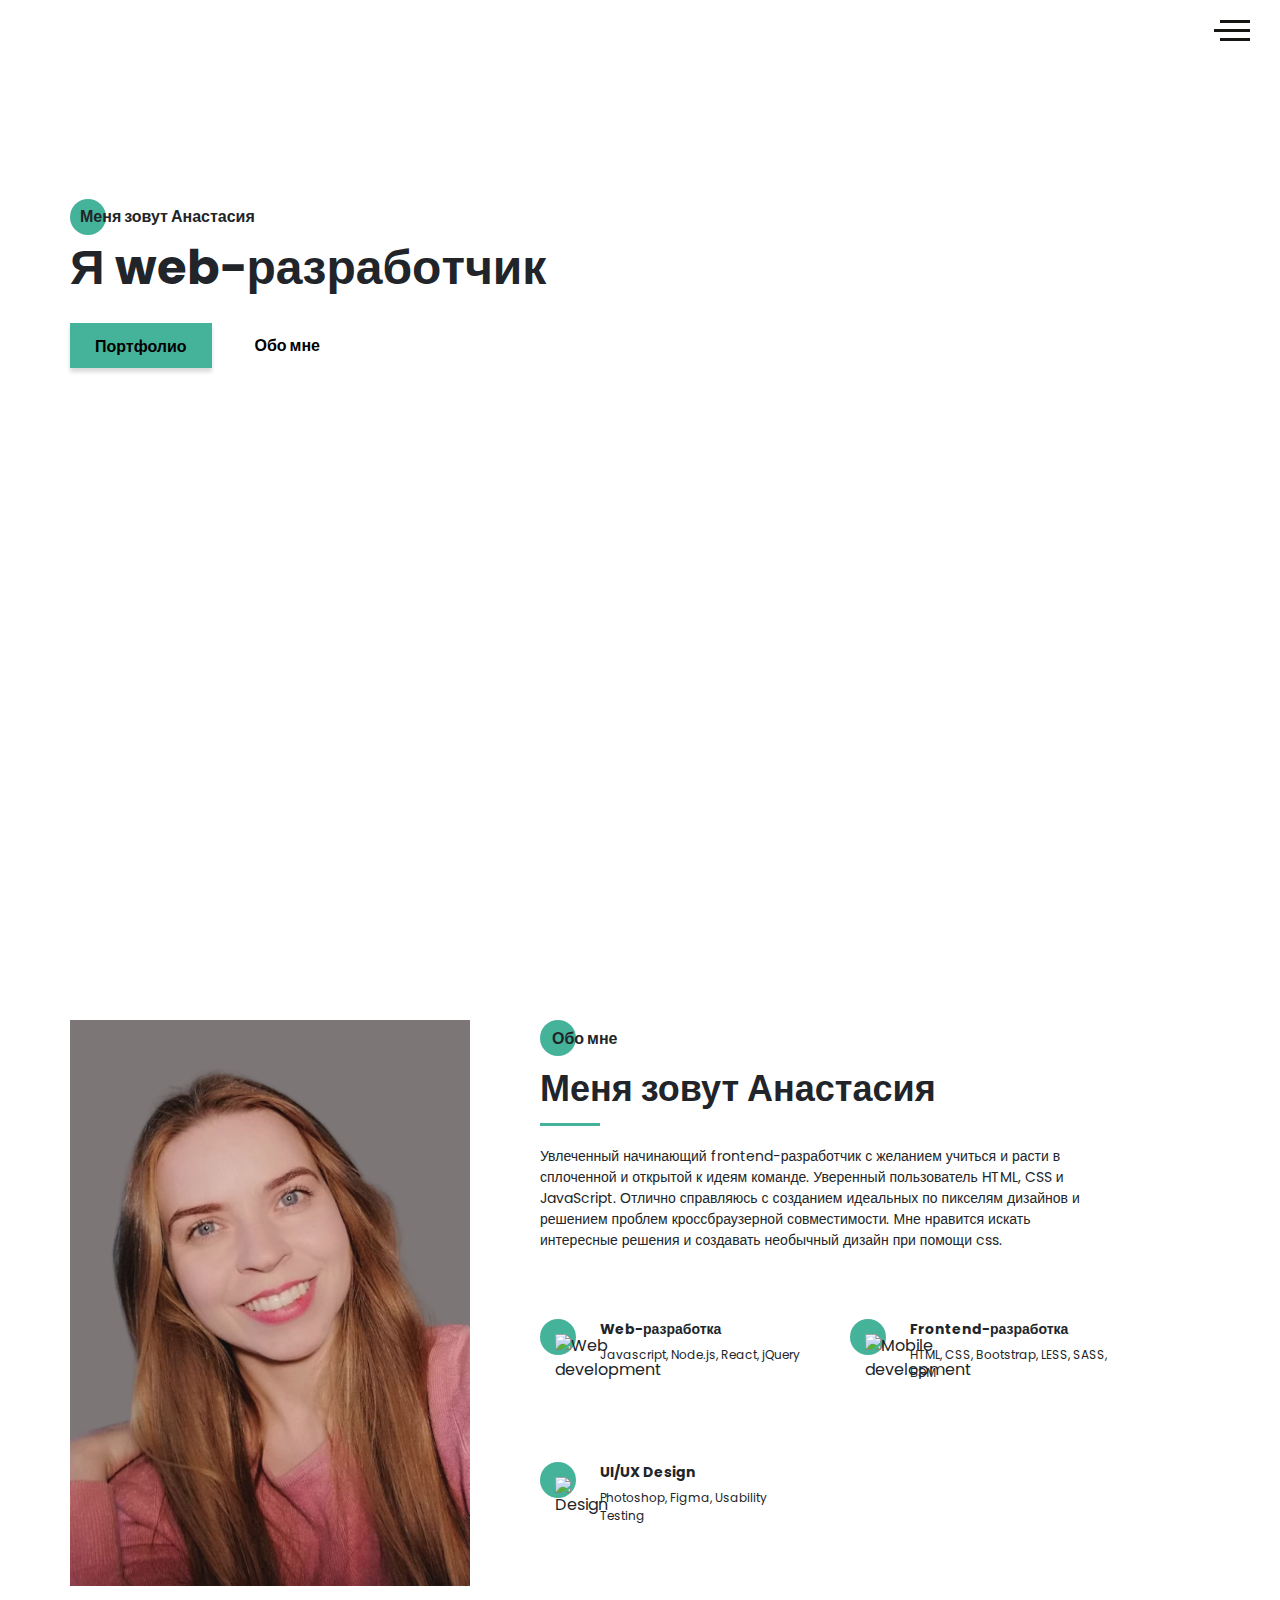
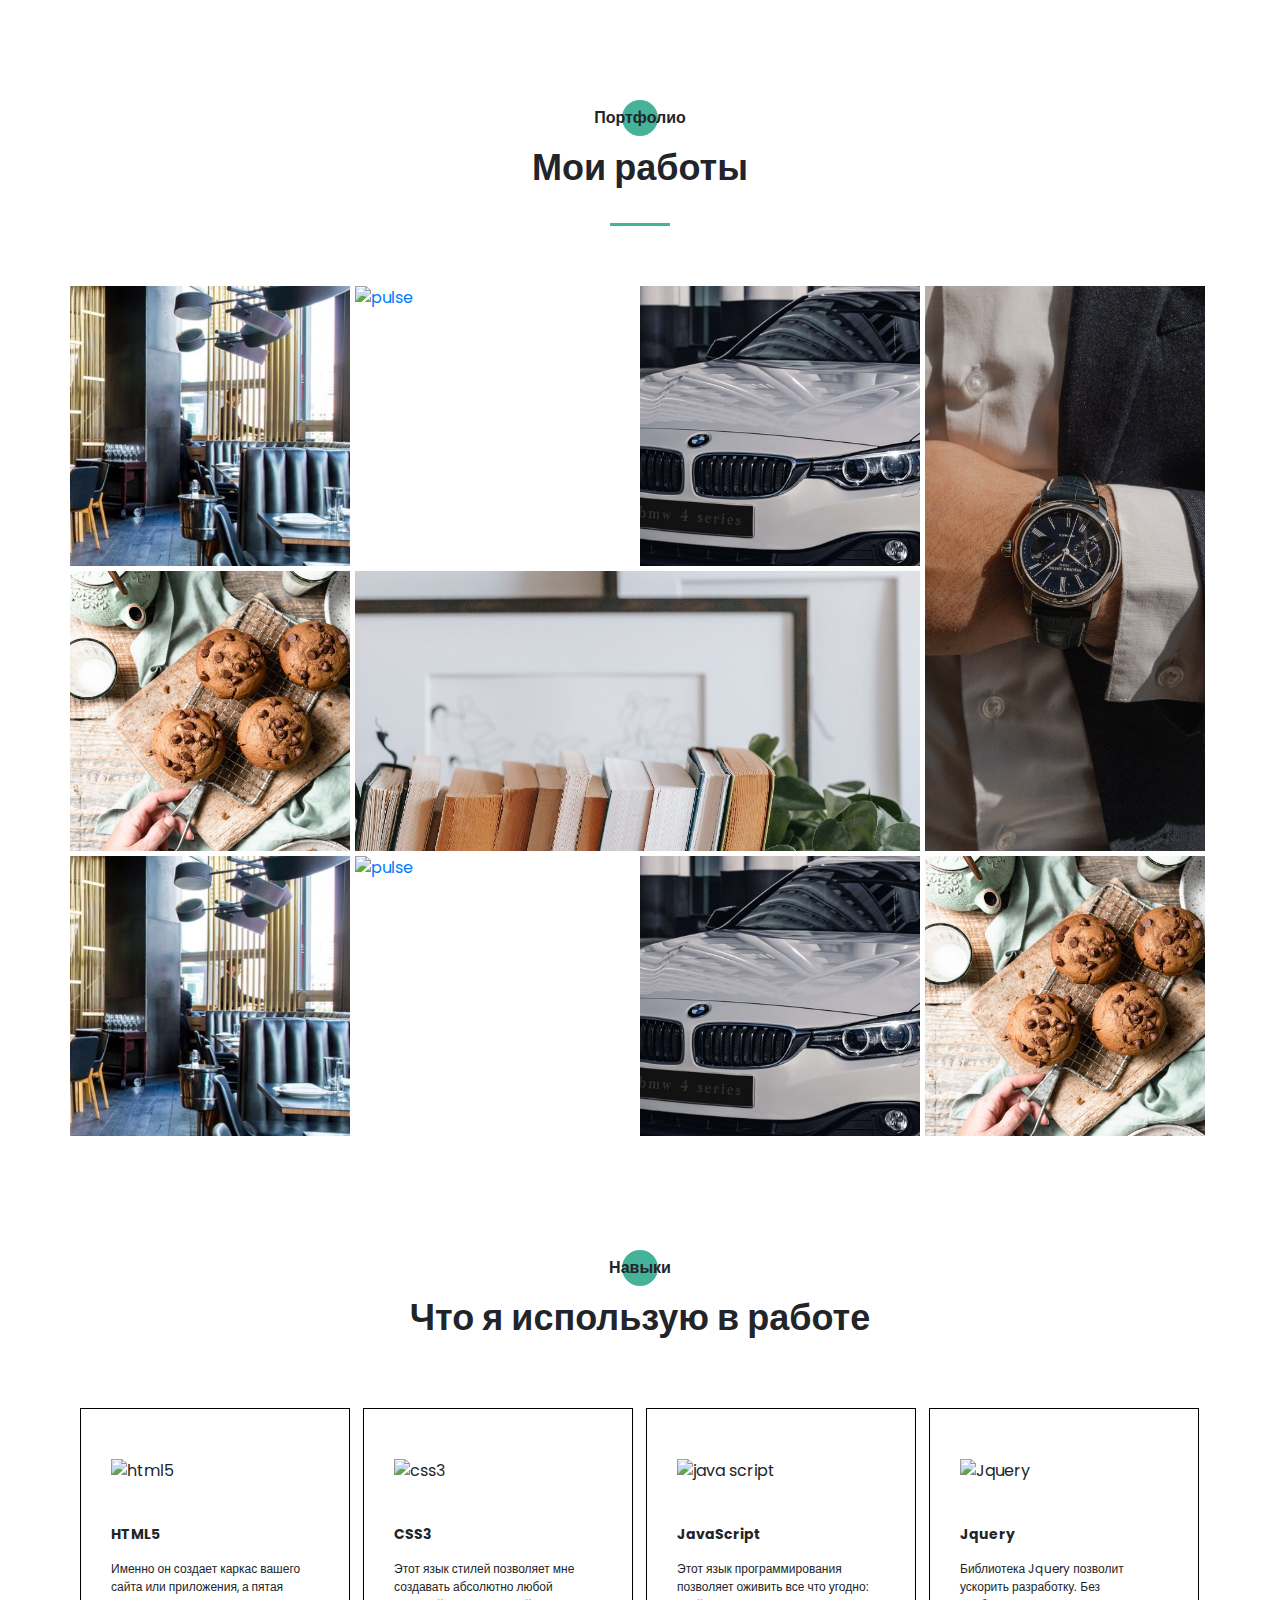
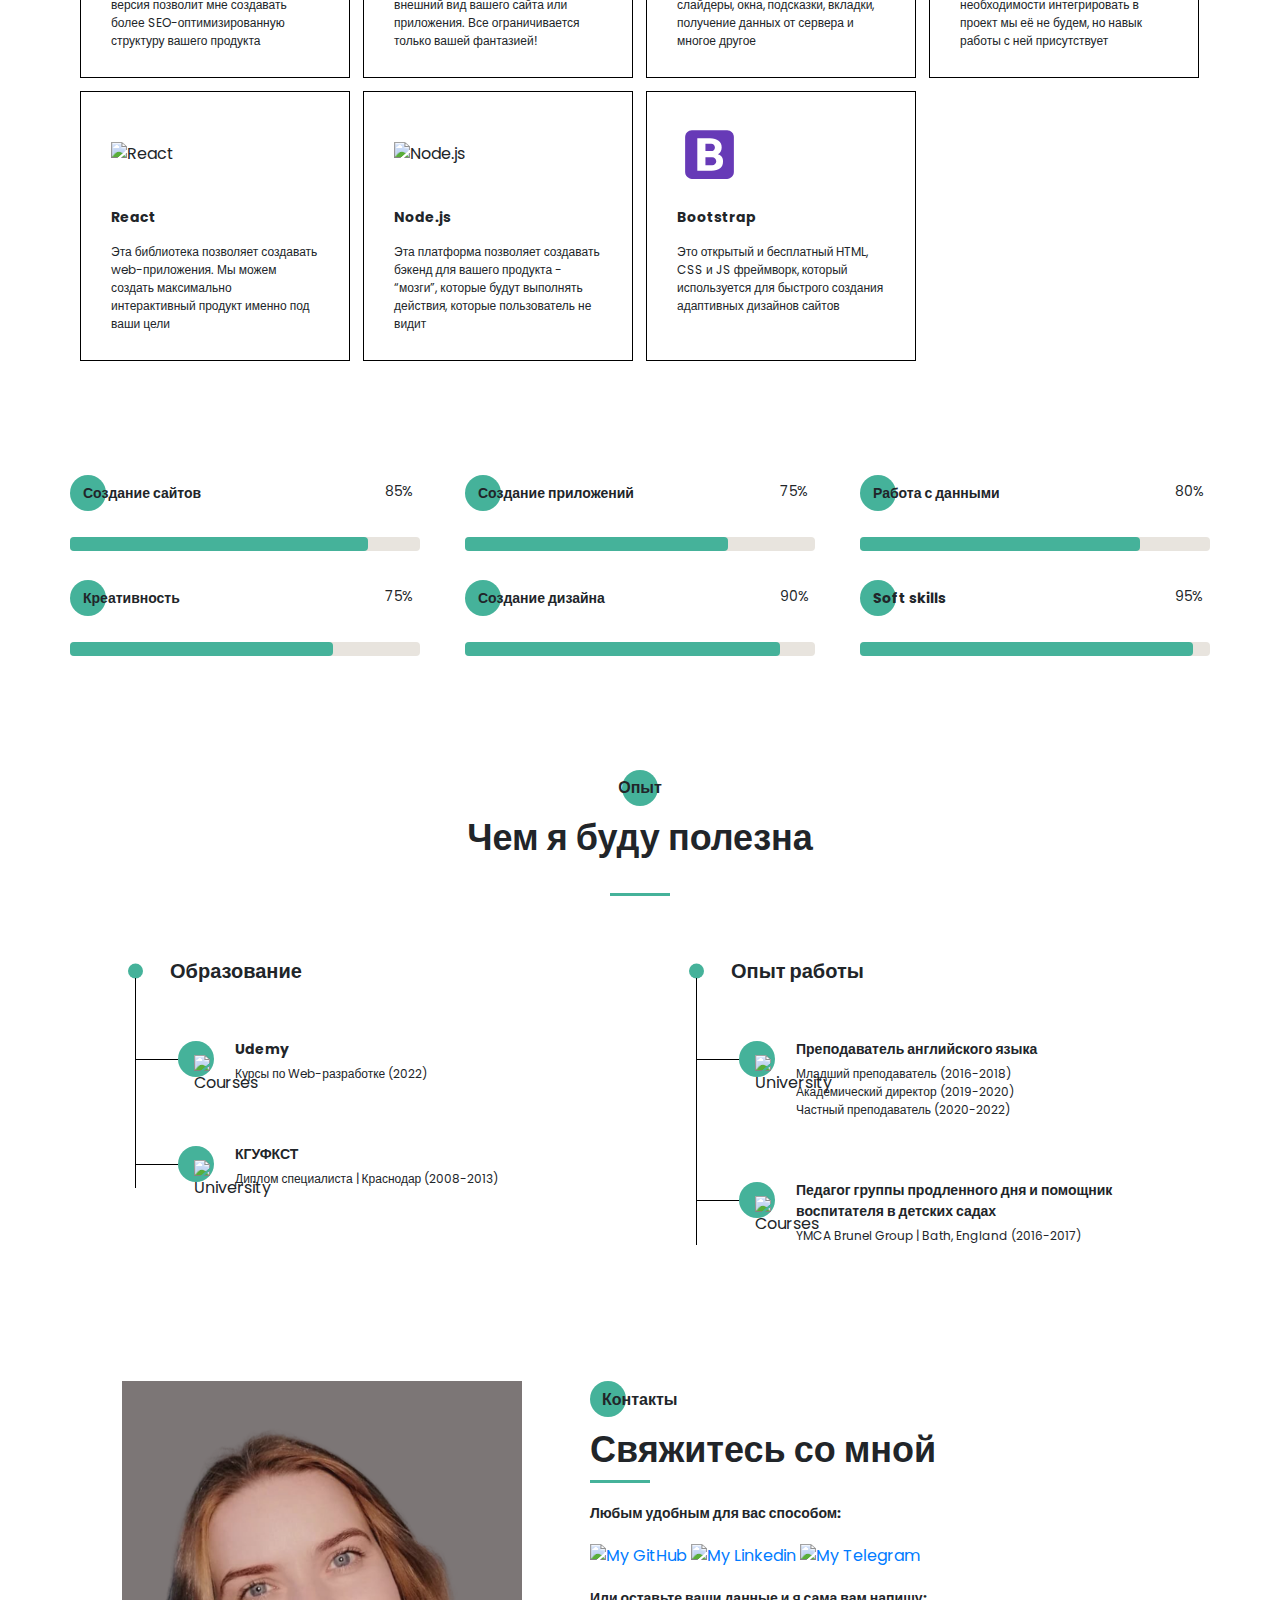
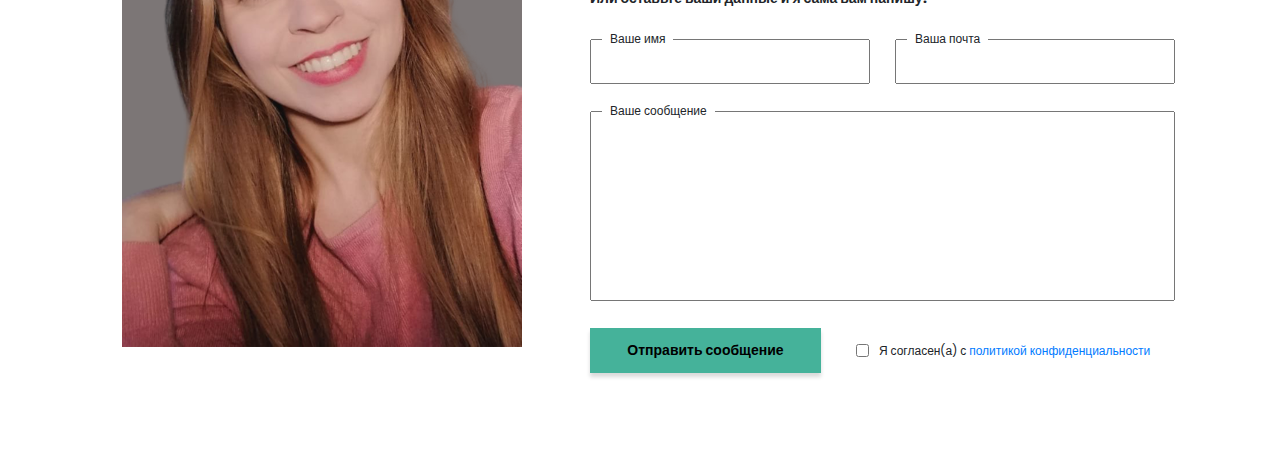
==== commit 650a2d3c: "added the AR data" ====
--- a/index.html
+++ b/index.html
@@ -36,10 +36,12 @@
 
 <body>
     <aside class="side_panel">
-        <a href="#" class="side_panel__link"><img src="assets/icons/social/telegram.svg" alt="Telegram">
+        <a href="https://t.me/Riddles_in_the_dark" class="side_panel__link" target="_blank"><img
+                src="assets/icons/social/telegram.svg" alt="Telegram">
         </a>
         <a href="#" class="side_panel__link"><img src="assets/icons/social/linkedin.svg" alt="Linkedin"></a>
-        <a href="#" class="side_panel__link"><img src="assets/icons/social/github.svg" alt="GitHub">
+        <a href="https://github.com/07arwen07" class="side_panel__link" target="_blank"><img
+                src="assets/icons/social/github.svg" alt="GitHub">
         </a>
         <div class="side_panel__divider"></div>
         <div class="side_panel__text"><span>Социальные сети</span></div>
@@ -55,23 +57,26 @@
             </div>
             <nav>
                 <ul class="menu__list">
-                    <li class="menu__link"><a href="#">ОБО МНЕ</a></li>
-                    <li class="menu__link"><a href="#">МОЙ ОПЫТ</a></li>
-                    <li class="menu__link"><a href="#">МОИ НАВЫКИ</a></li>
-                    <li class="menu__link"><a href="#">МОИ РАБОТЫ</a></li>
-                    <li class="menu__link"><a href="#">КОНТАКТЫ</a></li>
+                    <section class="about-me" id="about-me">
+                        <li class="menu__link"><a href="#about_me">ОБО МНЕ</a></li>
+                        <li class="menu__link"><a href="#portfolio">МОИ РАБОТЫ</a></li>
+                        <li class="menu__link"><a href="#skills">МОИ НАВЫКИ</a></li>
+                        <li class="menu__link"><a href="#cv">МОЙ ОПЫТ</a></li>
+                        <li class="menu__link"><a href="#contacts">КОНТАКТЫ</a></li>
                 </ul>
             </nav>
             <div class="menu__social">
-                <a href="#"><img src="assets/icons/social/github.svg" alt=""></a>
-                <a href="#"><img src="assets/icons/social/linkedin.svg" alt=""></a>
-                <a href="#"><img src="assets/icons/social/telegram.svg" alt=""></a>
+                <a href="https://github.com/07arwen07" target="_blank"><img src="assets/icons/social/github.svg"
+                        alt="My GitHub"></a>
+                <a href="#"><img src="assets/icons/social/linkedin.svg" alt="My Linkedin"></a>
+                <a href="https://t.me/Riddles_in_the_dark" target="_blank"><img src="assets/icons/social/telegram.svg"
+                        alt="My Telegram"></a>
             </div>
         </div>
 
         <div class="menu__overlay"></div>
     </div>
-    <section class="promo">
+    <section class="promo" id="up">
         <div class="hamburger">
             <span></span>
             <span class="long-dash"></span>
@@ -79,29 +84,29 @@
         </div>
         <div class="container">
             <div class="title title_fz16px promo__subtitle">Меня зовут Анастасия</div>
-            <h1 class="title title_fz48px promo__title">Я web-разработчик из ...</h1>
+            <h1 class="title title_fz48px promo__title">Я web-разработчик</h1>
             <div class="promo__buttons">
-                <a href="#" class="promo__link btn">Портфолио</a>
-                <a href="#" class="promo__link">Обо мне</a>
-            </div>
-        </div>
-    </section>
-
-    <section class="about-me">
+                <a href="#portfolio" class="promo__link btn">Портфолио</a>
+                <a href="#about_me" class="promo__link">Обо мне</a>
+            </div>
+        </div>
+    </section>
+
+    <section class="about-me" id="about_me">
         <div class="container">
             <div class="about-me__wrapper">
                 <div class="about-me__photo">
-                    <img src="assets/img/main_photo.jpg" alt="My photo">
+                    <img src="assets/img/main_photo.png" alt="My photo">
                 </div>
                 <div class="about-me__descr">
-                    <h2 class="title title_fz16px about-me__title">Обо мне</h2>
+                    <h2 class="title title_fz16px about-me__title" id="about-me">Обо мне</h2>
                     <div class="title title_fz36px about-me__subtitle">Меня зовут Анастасия</div>
                     <div class="divider"></div>
-                    <p class="about-me__text">Lorem ipsum dolor sit amet, consectetur adipiscing elit, sed do eiusmod
-                        tempor incididunt ut labore et dolore magna aliqua. Ut enim ad minim veniam, quis nostrud
-                        exercitation ullamco laboris nisi ut aliquip ex ea commodo consequat. Duis aute irure dolor in
-                        reprehenderit in voluptate velit esse cillum dolore eu fugiat nulla pariatur. Excepteur sint
-                        occaecat cupidatat non proident, sunt in culpa qui officia deserunt mollit anim id est laborum
+                    <p class="about-me__text"> Увлеченный начинающий frontend-разработчик с желанием учиться и расти в
+                        сплоченной и открытой к идеям команде. Уверенный пользователь HTML, CSS и JavaScript. Отлично
+                        справляюсь с созданием идеальных по пикселям дизайнов и решением проблем кроссбраузерной
+                        совместимости. Мне нравится искать интересные решения и создавать необычный дизайн при помощи
+                        css.
                     </p>
                 </div>
                 <div class="about-me__skills">
@@ -111,9 +116,7 @@
                         </div>
                         <div>
                             <div class="title title_fz14px">Web-разработка</div>
-                            <div class="about-me__skills-text">Lorem ipsum dolor sit amet, consectetur adipiscing elit,
-                                sed
-                                do eiusmod tempor incididunt ut labore et dolore magna aliqua.</div>
+                            <div class="about-me__skills-text">Javascript, Node.js, React, jQuery</div>
                         </div>
                     </div>
                     <div class="about-me__skills-item">
@@ -121,9 +124,8 @@
                             <img src="assets/icons/about_me/mobile_dev.svg" alt="Mobile development">
                         </div>
                         <div>
-                            <div class="title title_fz14px">Разработка приложений</div>
-                            <p class="about-me__skills-text">Lorem ipsum dolor sit amet, consectetur adipiscing elit,
-                                sed do eiusmod tempor incididunt ut labore et dolore magna aliqua.</p>
+                            <div class="title title_fz14px">Frontend-разработка</div>
+                            <p class="about-me__skills-text">HTML, CSS, Bootstrap, LESS, SASS, БЭМ</p>
                         </div>
                     </div>
                     <div class="about-me__skills-item">
@@ -132,16 +134,170 @@
                         </div>
                         <div>
                             <div class="title title_fz14px">UI/UX Design</div>
-                            <p class="about-me__skills-text">Lorem ipsum dolor sit amet, consectetur adipiscing elit,
-                                sed do eiusmod tempor incididunt ut labore et dolore magna aliqua.</p>
-                        </div>
-                    </div>
-                </div>
-            </div>
-        </div>
-    </section>
-
-    <section class="cv">
+                            <p class="about-me__skills-text">Photoshop, Figma, Usability Testing</p>
+                        </div>
+                    </div>
+                </div>
+            </div>
+        </div>
+    </section>
+
+    <section class="portfolio" id="portfolio">
+        <div class="container">
+            <h2 class="title title_fz16px portfolio__title" id="portfolio">Портфолио</h2>
+            <div class="title title_fz36px portfolio__subtitle">Мои работы</div>
+            <div class="divider"></div>
+
+            <div class="portfolio__wrapper">
+                <a href="https://07arwen07.github.io/split_bill_app/" class="portfolio__item" target="_blank">
+                    <img src="assets/img/works/split_bill.jpg" alt="Split a bill">
+                </a>
+                <a href="https://07arwen07.github.io/heart_rate_monitor/" class="portfolio__item" target="_blank">
+                    <img src="assets/img/works/pulse.jpg" alt="pulse">
+                </a>
+                <a href="https://07arwen07.github.io/countdownTimer_BMW_comingSoon/" class="portfolio__item"
+                    target="_blank">
+                    <img src="assets/img/works/bmw.jpg" alt="BMW">
+                </a>
+                <a href="https://07arwen07.github.io/mini-shop-js-project/" class="portfolio__item vertical"
+                    target="blank">
+                    <img src="assets/img/works/watches.jpg" alt="Watches">
+                </a>
+                <a href="https://07arwen07.github.io/recipesSearchApp/" class="portfolio__item" target="_blank">
+                    <img src="assets/img/works/recipes.jpg" alt="Recipes">
+                </a>
+                <a href="https://07arwen07.github.io/toDoList/" class="portfolio__item horizontal" target="_blank">
+                    <img src="assets/img/works/to_do_list.jpg" alt="To Do List">
+                </a>
+                <a href="https://07arwen07.github.io/split_bill_app/" class="portfolio__item" target="_blank">
+                    <img src="assets/img/works/split_bill.jpg" alt="Split a bill">
+                </a>
+                <a href="https://07arwen07.github.io/heart_rate_monitor/" class="portfolio__item" target="_blank">
+                    <img src="assets/img/works/pulse.jpg" alt="pulse">
+                </a>
+                <a href="https://07arwen07.github.io/countdownTimer_BMW_comingSoon/" class="portfolio__item"
+                    target="_blank">
+                    <img src="assets/img/works/bmw.jpg" alt="BMW">
+                </a>
+                <a href="https://07arwen07.github.io/recipesSearchApp/" class="portfolio__item" target="_blank">
+                    <img src="assets/img/works/recipes.jpg" alt="Recipes">
+                </a>
+            </div>
+        </div>
+    </section>
+
+    <section class="skills" id="skills">
+        <div class="container">
+            <h2 class="title title_fz16px skills__title">Навыки</h2>
+            <div class="title title_fz36px skills__subtitle">Что я использую в работе</div>
+
+            <div class="skills__items">
+                <div class="skills__item">
+                    <div class="skills__item-img">
+                        <img src="assets/icons/skills/html5.svg" alt="html5">
+                    </div>
+                    <h3 class="title title_fz14px">HTML5</h3>
+                    <p>Именно он создает каркас вашего сайта или приложения, а пятая версия позволит мне создавать более
+                        SEO-оптимизированную структуру вашего продукта</p>
+                </div>
+                <div class="skills__item">
+                    <div class="skills__item-img">
+                        <img src="assets/icons/skills/css3.svg" alt="css3">
+                    </div>
+                    <h3 class="title title_fz14px">CSS3</h3>
+                    <p>Этот язык стилей позволяет мне создавать абсолютно любой внешний вид вашего сайта или приложения.
+                        Все ограничивается только вашей фантазией!</p>
+                </div>
+                <div class="skills__item">
+                    <div class="skills__item-img">
+                        <img src="assets/icons/skills/js.svg" alt="java script">
+                    </div>
+                    <h3 class="title title_fz14px">JavaScript</h3>
+                    <p>Этот язык программирования позволяет оживить все что угодно: слайдеры, окна, подсказки, вкладки,
+                        получение данных от сервера и многое другое</p>
+                </div>
+                <div class="skills__item">
+                    <div class="skills__item-img">
+                        <img src="assets/icons/skills/jquery.svg" alt="Jquery">
+                    </div>
+                    <h3 class="title title_fz14px">Jquery</h3>
+                    <p>Библиотека Jquery позволит ускорить разработку. Без необходимости интегрировать в проект мы её не
+                        будем, но навык работы с ней присутствует</p>
+                </div>
+                <div class="skills__item">
+                    <div class="skills__item-img">
+                        <img src="assets/icons/skills/react.svg" alt="React">
+                    </div>
+                    <h3 class="title title_fz14px">React</h3>
+                    <p>Эта библиотека позволяет создавать web-приложения. Мы можем создать максимально интерактивный
+                        продукт именно под ваши цели</p>
+                </div>
+                <div class="skills__item">
+                    <div class="skills__item-img">
+                        <img src="assets/icons/skills/node.js.svg" alt="Node.js">
+                    </div>
+                    <h3 class="title title_fz14px">Node.js</h3>
+                    <p>Эта платформа позволяет создавать бэкенд для вашего продукта - “мозги”, которые будут выполнять
+                        действия, которые пользователь не видит</p>
+                </div>
+                <div class="skills__item">
+                    <div class="skills__item-img">
+                        <img src="assets/icons/skills/bootstrap.svg" alt="Bootstrap">
+                    </div>
+                    <h3 class="title title_fz14px">Bootstrap</h3>
+                    <p>Это открытый и бесплатный HTML, CSS и JS фреймворк, который используется для быстрого создания
+                        адаптивных дизайнов сайтов</p>
+                </div>
+            </div>
+
+            <div class="skills__ratings">
+                <div class="skills__ratings-item">
+                    <div class="title title_fz14px skills__ratings-title">Создание сайтов</div>
+                    <div class="skills__ratings-counter">85%</div>
+                    <div class="skills__ratings-line">
+                        <span></span>
+                    </div>
+                </div>
+                <div class="skills__ratings-item">
+                    <div class="title title_fz14px skills__ratings-title">Создание приложений</div>
+                    <div class="skills__ratings-counter">75%</div>
+                    <div class="skills__ratings-line">
+                        <span></span>
+                    </div>
+                </div>
+                <div class="skills__ratings-item">
+                    <div class="title title_fz14px skills__ratings-title">Работа с данными</div>
+                    <div class="skills__ratings-counter">80%</div>
+                    <div class="skills__ratings-line">
+                        <span></span>
+                    </div>
+                </div>
+                <div class="skills__ratings-item">
+                    <div class="title title_fz14px skills__ratings-title">Креативность</div>
+                    <div class="skills__ratings-counter">75%</div>
+                    <div class="skills__ratings-line">
+                        <span></span>
+                    </div>
+                </div>
+                <div class="skills__ratings-item">
+                    <div class="title title_fz14px skills__ratings-title">Создание дизайна</div>
+                    <div class="skills__ratings-counter">90%</div>
+                    <div class="skills__ratings-line">
+                        <span></span>
+                    </div>
+                </div>
+                <div class="skills__ratings-item">
+                    <div class="title title_fz14px skills__ratings-title">Soft skills</div>
+                    <div class="skills__ratings-counter">95%</div>
+                    <div class="skills__ratings-line">
+                        <span></span>
+                    </div>
+                </div>
+            </div>
+        </div>
+    </section>
+
+    <section class="cv" id="cv">
         <div class="container">
             <h2 class="title title_fz16px cv__title">Опыт</h2>
             <div class="title title_fz36px cv__subtitle">Чем я буду полезна</div>
@@ -154,28 +310,24 @@
                             <div class="cv__item">
                                 <div class="cv__item-head">
                                     <div class="cv__item-icon">
-                                        <img src="assets/icons/experience/university.svg" alt="University">
+                                        <img src="assets/icons/experience/courses.svg" alt="Courses">
                                     </div>
-                                    <h4 class="title title_fz14px">МГТУ им. Н. Э. Баумана</h4>
-                                    <div class="cv__item-location">Диплом магистра | Москва (2014-2020)</div>
+                                    <h4 class="title title_fz14px">Udemy</h4>
+                                    <div class="cv__item-location">Курсы по Web-разработке (2022)</div>
                                 </div>
                                 <p class="cv__item-body">
-                                    Lorem ipsum dolor sit amet, consectetur adipiscing elit, sed do eiusmod tempor
-                                    incididunt ut labore et dolore magna aliqua.Lorem ipsum dolor sit amet,
-                                    consectetur adipiscing elit, sed do eiusmo.
+
                                 </p>
                                 <div class="cv__item">
                                     <div class="cv__item-head">
                                         <div class="cv__item-icon">
-                                            <img src="assets/icons/experience/courses.svg" alt="Courses">
+                                            <img src="assets/icons/experience/university.svg" alt="University">
                                         </div>
-                                        <h4 class="title title_fz14px">Udemy</h4>
-                                        <div class="cv__item-location">Курсы по Web-разработке</div>
+                                        <h4 class="title title_fz14px">КГУФКСТ</h4>
+                                        <div class="cv__item-location">Диплом специалиста | Краснодар (2008-2013)</div>
                                     </div>
                                     <p class="cv__item-body">
-                                        Lorem ipsum dolor sit amet, consectetur adipiscing elit, sed do eiusmod
-                                        tempor incididunt ut labore et dolore magna aliqua.Lorem ipsum dolor sit
-                                        amet, consectetur adipiscing elit, sed do eiusmo.
+
                                     </p>
                                 </div>
                             </div>
@@ -192,26 +344,26 @@
                                         <div class="cv__item-icon">
                                             <img src="assets/icons/experience/developer.svg" alt="University">
                                         </div>
-                                        <h4 class="title title_fz14px">Front-End Developer</h4>
-                                        <div class="cv__item-location">EPAM | Москва (2018-2019)</div>
+                                        <h4 class="title title_fz14px">Преподаватель английского языка </h4>
+                                        <div class="cv__item-location">Младший преподаватель (2016-2018)
+                                            <br>Академический директор (2019-2020)<br>Частный преподаватель (2020-2022)
+                                        </div>
                                     </div>
                                     <p class="cv__item-body">
-                                        Lorem ipsum dolor sit amet, consectetur adipiscing elit, sed do eiusmod tempor
-                                        incididunt ut labore et dolore magna aliqua.Lorem ipsum dolor sit amet,
-                                        consectetur adipiscing elit, sed do eiusmo.
+
                                     </p>
                                     <div class="cv__item">
                                         <div class="cv__item-head">
                                             <div class="cv__item-icon">
                                                 <img src="assets/icons/experience/designer.svg" alt="Courses">
                                             </div>
-                                            <h4 class="title title_fz14px">UI/UX Designer</h4>
-                                            <div class="cv__item-location">Squad Team | Москва (2018)</div>
+                                            <h4 class="title title_fz14px">Педагог группы продленного дня и помощник
+                                                воспитателя в детских садах </h4>
+                                            <div class="cv__item-location">YMCA Brunel Group | Bath, England (2016-2017)
+                                            </div>
                                         </div>
                                         <p class="cv__item-body">
-                                            Lorem ipsum dolor sit amet, consectetur adipiscing elit, sed do eiusmod
-                                            tempor incididunt ut labore et dolore magna aliqua.Lorem ipsum dolor sit
-                                            amet, consectetur adipiscing elit, sed do eiusmo.
+
                                         </p>
                                     </div>
                                 </div>
@@ -223,150 +375,11 @@
         </div>
     </section>
 
-    <section class="skills">
-        <div class="container">
-            <h2 class="title title_fz16px skills__title">Навыки</h2>
-            <div class="title title_fz36px skills__subtitle">Что я использую в работе</div>
-
-            <div class="skills__items">
-                <div class="skills__item">
-                    <div class="skills__item-img">
-                        <img src="assets/icons/skills/html5.svg" alt="html5">
-                    </div>
-                    <h3 class="title title_fz14px">HTML5</h3>
-                    <p>Именно он создает каркас вашего сайта или приложения, а пятая версия позволит мне создавать более
-                        SEO-оптимизированную структуру вашего продукта</p>
-                </div>
-                <div class="skills__item">
-                    <div class="skills__item-img">
-                        <img src="assets/icons/skills/css3.svg" alt="css3">
-                    </div>
-                    <h3 class="title title_fz14px">CSS3</h3>
-                    <p>Этот язык стилей позволяет мне создавать абсолютно любой внешний вид вашего сайта или приложения.
-                        Все ограничивается только вашей фантазией!</p>
-                </div>
-                <div class="skills__item">
-                    <div class="skills__item-img">
-                        <img src="assets/icons/skills/js.svg" alt="java script">
-                    </div>
-                    <h3 class="title title_fz14px">Java Script</h3>
-                    <p>Этот язык программирования позволяет оживить все что угодно: слайдеры, окна, подсказки, вкладки,
-                        получение данных от сервера и многое другое</p>
-                </div>
-                <div class="skills__item">
-                    <div class="skills__item-img">
-                        <img src="assets/icons/skills/jquery.svg" alt="Jquery">
-                    </div>
-                    <h3 class="title title_fz14px">Jquery</h3>
-                    <p>Библиотека Jquery позволит ускорить разработку. Без необходимости интегрировать в проект мы её не
-                        будем, но навык работы с ней присутствует</p>
-                </div>
-                <div class="skills__item">
-                    <div class="skills__item-img">
-                        <img src="assets/icons/skills/react.svg" alt="React">
-                    </div>
-                    <h3 class="title title_fz14px">React</h3>
-                    <p>Эта библиотека позволяет создавать web-приложения. Мы можем создать максимально интерактивный
-                        продукт именно под ваши цели</p>
-                </div>
-                <div class="skills__item">
-                    <div class="skills__item-img">
-                        <img src="assets/icons/skills/node.js.svg" alt="Node.js">
-                    </div>
-                    <h3 class="title title_fz14px">Node.js</h3>
-                    <p>Эта платформа позволяет создавать бэкенд для вашего продукта - “мозги”, которые будут выполнять
-                        действия, которые пользователь не видит</p>
-                </div>
-                <div class="skills__item">
-                    <div class="skills__item-img">
-                        <img src="assets/icons/skills/mongo.db.svg" alt="Mongo.db">
-                    </div>
-                    <h3 class="title title_fz14px">Mongo.db</h3>
-                    <p>Это нереляционная база данных, которая будет хранить данные вашего сайта или приложения</p>
-                </div>
-            </div>
-            
-            <div class="skills__ratings">
-                <div class="skills__ratings-item">
-                    <div class="title title_fz14px skills__ratings-title">Создание сайтов</div>
-                    <div class="skills__ratings-counter">100%</div>
-                    <div class="skills__ratings-line">
-                        <span></span>
-                    </div>
-                </div>
-                <div class="skills__ratings-item">
-                    <div class="title title_fz14px skills__ratings-title">Создание приложений</div>
-                    <div class="skills__ratings-counter">85%</div>
-                    <div class="skills__ratings-line">
-                        <span></span>
-                    </div>
-                </div>
-                <div class="skills__ratings-item">
-                    <div class="title title_fz14px skills__ratings-title">Работа с данными</div>
-                    <div class="skills__ratings-counter">90%</div>
-                    <div class="skills__ratings-line">
-                        <span></span>
-                    </div>
-                </div>
-                <div class="skills__ratings-item">
-                    <div class="title title_fz14px skills__ratings-title">Креативность</div>
-                    <div class="skills__ratings-counter">75%</div>
-                    <div class="skills__ratings-line">
-                        <span></span>
-                    </div>
-                </div>
-                <div class="skills__ratings-item">
-                    <div class="title title_fz14px skills__ratings-title">Создание дизайна</div>
-                    <div class="skills__ratings-counter">90%</div>
-                    <div class="skills__ratings-line">
-                        <span></span>
-                    </div>
-                </div>
-                <div class="skills__ratings-item">
-                    <div class="title title_fz14px skills__ratings-title">Soft skills</div>
-                    <div class="skills__ratings-counter">95%</div>
-                    <div class="skills__ratings-line">
-                        <span></span>
-                    </div>
-                </div>
-            </div>
-        </div>
-    </section>
-
-    <section class="portfolio">
-        <div class="container">
-            <h2 class="title title_fz16px portfolio__title">Портфолио</h2>
-            <div class="title title_fz36px portfolio__subtitle">Мои работы</div>
-            <div class="divider"></div>
-
-            <div class="portfolio__wrapper">
-                <a href="#" class="portfolio__item">
-                    <img src="assets/img/works/uber.jpg" alt="uber">
-                </a>
-                <a href="#" class="portfolio__item">
-                    <img src="assets/img/works/pulse.jpg" alt="pulse">
-                </a>
-                <a href="#" class="portfolio__item">
-                    <img src="assets/img/works/bread.jpg" alt="test">
-                </a>
-                <a href="#" class="portfolio__item vertical">
-                    <img src="assets/img/works/plans.jpg" alt="test">
-                </a>
-                <a href="#" class="portfolio__item">
-                    <img src="assets/img/works/ipad.jpg" alt="test">
-                </a>
-                <a href="#" class="portfolio__item horizontal">
-                    <img src="assets/img/works/mac.jpg" alt="test">
-                </a>
-            </div>
-        </div>
-    </section>
-
-    <section class="contacts">
+    <section class="contacts" id="contacts">
         <div class="container">
             <div class="contacts__wrapper">
                 <div class="contacts__photo">
-                    <img src="assets/img/main_photo.jpg" alt="photo">
+                    <img src="assets/img/main_photo.png" alt="photo">
                 </div>
                 <div class="contacts__descr">
                     <h2 class="title title_fz16px contacts__title">Контакты</h2>
@@ -377,21 +390,17 @@
                         Любым удобным для вас способом:
                     </div>
                     <div class="contacts__social">
-                        <a href="#" class="contacts__link">
-                            <img src="assets/icons/social/github.svg" alt="facebook">
-                        </a>
-                        <a href="#" class="contacts__link">
-                            <img src="assets/icons/social/linkedin.svg" alt="telegram">
-                        </a>
-                        <a href="#" class="contacts__link">
-                            <img src="assets/icons/social/telegram.svg" alt="instagram">
-                        </a>
+                        <a href="https://github.com/07arwen07" target="_blank"><img src="assets/icons/social/github.svg"
+                                alt="My GitHub"></a>
+                        <a href="#"><img src="assets/icons/social/linkedin.svg" alt="My Linkedin"></a>
+                        <a href="https://t.me/Riddles_in_the_dark" target="_blank"><img
+                                src="assets/icons/social/telegram.svg" alt="My Telegram"></a>
                     </div>
                     <div class="title title_fz14px contacts__text">
                         Или оставьте ваши данные и я сама вам напишу:
                     </div>
 
-                    <form action="#" class="contacts__form">
+                    <form action="https://formspree.io/f/mgeqvdvz" class="contacts__form" method="POST" target="_blank">
                         <div class="contacts__input">
                             <input required name="name" id="name" type="text">
                             <label for="name">Ваше имя</label>
@@ -409,7 +418,8 @@
                             <button class="contacts__btn btn">Отправить сообщение</button>
                             <div class="contacts__privacy-policy">
                                 <input required type="checkbox">
-                                <span>Я согласен(а) с <a href="/privacy-policy.html" target="_blank">политикой конфиденциальности</a></span>
+                                <span>Я согласен(а) с <a href="/privacy-policy.html" target="_blank">политикой
+                                        конфиденциальности</a></span>
                             </div>
                         </div>
                     </form>
@@ -418,6 +428,9 @@
         </div>
     </section>
 
+    <a href="#up" class="page_up" id="page_up"><img src="assets/page_up.svg" alt="page up"></a>
+
+    <script src="https://cdnjs.cloudflare.com/ajax/libs/animejs/2.0.2/anime.min.js"></script>
     <script src="js/script.js"></script>
 </body>
 
--- a/css/style.min.css
+++ b/css/style.min.css
@@ -4,5 +4,5 @@
  * Copyright 2011-2019 Twitter, Inc.
  * Licensed under MIT (https://github.com/twbs/bootstrap/blob/master/LICENSE)
  * Forked from Normalize.css, licensed MIT (https://github.com/necolas/normalize.css/blob/master/LICENSE.md)
- */@import url("https://fonts.googleapis.com/css2?family=Poppins:wght@500;700&display=swap");*,::after,::before{-webkit-box-sizing:border-box;box-sizing:border-box}html{font-family:sans-serif;line-height:1.15;-webkit-text-size-adjust:100%;-webkit-tap-highlight-color:transparent}article,aside,figcaption,figure,footer,header,hgroup,main,nav,section{display:block}body{margin:0;font-family:-apple-system,BlinkMacSystemFont,"Segoe UI",Roboto,"Helvetica Neue",Arial,"Noto Sans",sans-serif,"Apple Color Emoji","Segoe UI Emoji","Segoe UI Symbol","Noto Color Emoji";font-size:1rem;font-weight:400;line-height:1.5;color:#212529;text-align:left;background-color:#fff}[tabindex="-1"]:focus{outline:0 !important}hr{-webkit-box-sizing:content-box;box-sizing:content-box;height:0;overflow:visible}h1,h2,h3,h4,h5,h6{margin-top:0;margin-bottom:.5rem}p{margin-top:0;margin-bottom:1rem}abbr[data-original-title],abbr[title]{text-decoration:underline;-webkit-text-decoration:underline dotted;text-decoration:underline dotted;cursor:help;border-bottom:0;-webkit-text-decoration-skip-ink:none;text-decoration-skip-ink:none}address{margin-bottom:1rem;font-style:normal;line-height:inherit}dl,ol,ul{margin-top:0;margin-bottom:1rem}ol ol,ol ul,ul ol,ul ul{margin-bottom:0}dt{font-weight:700}dd{margin-bottom:.5rem;margin-left:0}blockquote{margin:0 0 1rem}b,strong{font-weight:bolder}small{font-size:80%}sub,sup{position:relative;font-size:75%;line-height:0;vertical-align:baseline}sub{bottom:-.25em}sup{top:-.5em}a{color:#007bff;text-decoration:none;background-color:transparent}a:hover{color:#0056b3;text-decoration:underline}a:not([href]):not([tabindex]){color:inherit;text-decoration:none}a:not([href]):not([tabindex]):focus,a:not([href]):not([tabindex]):hover{color:inherit;text-decoration:none}a:not([href]):not([tabindex]):focus{outline:0}code,kbd,pre,samp{font-family:SFMono-Regular,Menlo,Monaco,Consolas,"Liberation Mono","Courier New",monospace;font-size:1em}pre{margin-top:0;margin-bottom:1rem;overflow:auto}figure{margin:0 0 1rem}img{vertical-align:middle;border-style:none}svg{overflow:hidden;vertical-align:middle}table{border-collapse:collapse}caption{padding-top:.75rem;padding-bottom:.75rem;color:#6c757d;text-align:left;caption-side:bottom}th{text-align:inherit}label{display:inline-block;margin-bottom:.5rem}button{border-radius:0}button:focus{outline:1px dotted;outline:5px auto -webkit-focus-ring-color}button,input,optgroup,select,textarea{margin:0;font-family:inherit;font-size:inherit;line-height:inherit}button,input{overflow:visible}button,select{text-transform:none}select{word-wrap:normal}[type=button],[type=reset],[type=submit],button{-webkit-appearance:button}[type=button]:not(:disabled),[type=reset]:not(:disabled),[type=submit]:not(:disabled),button:not(:disabled){cursor:pointer}[type=button]::-moz-focus-inner,[type=reset]::-moz-focus-inner,[type=submit]::-moz-focus-inner,button::-moz-focus-inner{padding:0;border-style:none}input[type=checkbox],input[type=radio]{-webkit-box-sizing:border-box;box-sizing:border-box;padding:0}input[type=date],input[type=datetime-local],input[type=month],input[type=time]{-webkit-appearance:listbox}textarea{overflow:auto;resize:vertical}fieldset{min-width:0;padding:0;margin:0;border:0}legend{display:block;width:100%;max-width:100%;padding:0;margin-bottom:.5rem;font-size:1.5rem;line-height:inherit;color:inherit;white-space:normal}progress{vertical-align:baseline}[type=number]::-webkit-inner-spin-button,[type=number]::-webkit-outer-spin-button{height:auto}[type=search]{outline-offset:-2px;-webkit-appearance:none}[type=search]::-webkit-search-decoration{-webkit-appearance:none}::-webkit-file-upload-button{font:inherit;-webkit-appearance:button}output{display:inline-block}summary{display:list-item;cursor:pointer}template{display:none}[hidden]{display:none !important}*{-webkit-box-sizing:border-box;box-sizing:border-box;font-family:'Poppins', sans-serif;margin:0;padding:0}.container{width:1140px;margin:0 auto}.divider{width:60px;height:3px;margin:25px auto 0 auto;background-color:#FFA501}.promo{min-height:100vh;position:relative;background:url("../assets/img/main_bg.jpg") no-repeat 50%/cover;padding-top:205px}.promo__title{width:532px;margin-top:9px}.promo__subtitle{position:relative;padding-left:10px;z-index:2}.promo__subtitle:before{content:"";position:absolute;z-index:-1;top:-25%;left:0;width:36px;height:36px;border-radius:100%;background:#FFA501}.promo__buttons{margin-top:25px;display:-webkit-box;display:-ms-flexbox;display:flex;-webkit-box-align:center;-ms-flex-align:center;align-items:center;-webkit-box-pack:justify;-ms-flex-pack:justify;justify-content:space-between;width:250px}.promo__link{font-weight:700;color:#000}.promo__link:hover{color:#000;text-decoration:none}.title{font-weight:700;font-size:36px;line-height:60px}.title_fz14px{font-size:14px;line-height:21px}.title_fz16px{font-size:16px;line-height:24px}.title_fz20px{font-size:20px;line-height:30px}.title_fz36px{font-size:36px}.title_fz48px{font-size:48px}.btn{height:45px;background:#FFA501;-webkit-box-shadow:0px 4px 4px rgba(0,0,0,0.15);box-shadow:0px 4px 4px rgba(0,0,0,0.15);padding:12px 25px}.side_panel{position:fixed;top:226px;left:50px;display:-webkit-box;display:-ms-flexbox;display:flex;-webkit-box-pack:justify;-ms-flex-pack:justify;justify-content:space-between;-webkit-box-orient:vertical;-webkit-box-direction:normal;-ms-flex-direction:column;flex-direction:column;-webkit-box-align:center;-ms-flex-align:center;align-items:center;height:340px;z-index:3}.side_panel img{-webkit-transform:rotate(-90deg);transform:rotate(-90deg)}.side_panel__divider{width:2px;height:70px;background-color:#000}.side_panel__text{width:25px;height:150px}.side_panel__text span{-webkit-transform:rotate(-90deg) translate(-30%, -265%);transform:rotate(-90deg) translate(-30%, -265%);display:block;width:150px}.hamburger{position:absolute;top:20px;right:30px;height:21px;display:-webkit-box;display:-ms-flexbox;display:flex;-webkit-box-orient:vertical;-webkit-box-direction:normal;-ms-flex-direction:column;flex-direction:column;-webkit-box-pack:justify;-ms-flex-pack:justify;justify-content:space-between;-webkit-box-align:end;-ms-flex-align:end;align-items:flex-end;cursor:pointer}.hamburger span{display:block;width:30px;height:3px;background:#151812}.hamburger span.long-dash{width:36px}.menu{position:fixed;top:0;left:-100%;width:100%;height:100vh;z-index:10;visibility:hidden;opacity:0;-webkit-transition:all .6s;transition:all .6s}.menu.active{left:0;visibility:visible;opacity:1}.menu__block{position:relative;width:345px;background-color:#FFA501;height:100%;padding-top:140px;padding-left:40px;-webkit-transition:all .6s;transition:all .6s;z-index:10}.menu__close{position:absolute;top:24px;left:291px;cursor:pointer}.menu__list{list-style-type:none;padding-left:35px}.menu__link{position:relative;font-weight:bold;font-size:24px;line-height:36px;margin-bottom:15px}.menu__link:before{content:'';position:absolute;left:-35px;top:10px;width:15px;height:15px;border-radius:100%;border:1px solid #000;-webkit-transition:all 0.6s;transition:all 0.6s}.menu__link:hover:before{background-color:#fff}.menu__link a{text-decoration:none;color:#fff}.menu__social{position:absolute;bottom:50px;left:50%;-webkit-transform:translateX(-50%);transform:translateX(-50%);width:90px;display:-webkit-box;display:-ms-flexbox;display:flex;-webkit-box-pack:justify;-ms-flex-pack:justify;justify-content:space-between;-webkit-box-align:center;-ms-flex-align:center;align-items:center}.menu__overlay{position:fixed;top:0;left:0;height:100%;width:100%;background-color:#fff;opacity:0.75}.about-me{padding-top:120px}.about-me__wrapper{display:-ms-grid;display:grid;-ms-grid-columns:400px 570px;grid-template-columns:400px 570px;-ms-grid-rows:minmax(245px, auto) minmax(255px, auto);grid-template-rows:minmax(245px, auto) minmax(255px, auto);grid-auto-rows:minmax(245px, auto);-webkit-column-gap:70px;column-gap:70px;row-gap:40px}.about-me__photo{-ms-grid-row:1;-ms-grid-row-span:2;grid-row:1/3}.about-me__photo img{width:100%}.about-me__descr{padding-top:6px}.about-me__descr .divider{margin:4px 0 0 0}.about-me__title{position:relative;padding:1px 0 0 12px}.about-me__title:before{content:"";position:absolute;z-index:-1;top:-25%;left:0;width:36px;height:36px;border-radius:100%;background:#FFA501}.about-me__text{margin-top:20px;font-size:14px;line-height:21px}.about-me__skills{display:-ms-grid;display:grid;-ms-grid-rows:(minmax(115px, auto))[2];-ms-grid-columns:(260px)[2];grid-template:repeat(2, minmax(115px, auto))/repeat(2, 260px);grid-auto-rows:1fr;-webkit-column-gap:50px;column-gap:50px;row-gap:20px}.about-me__skills-item{display:-ms-grid;display:grid;-ms-grid-columns:40px 200px;grid-template-columns:40px 200px;-webkit-column-gap:20px;column-gap:20px}.about-me__skills-circle{position:relative;padding:15px 0 0 15px}.about-me__skills-circle:before{content:"";position:absolute;z-index:-1;top:-25%;left:0;width:36px;height:36px;border-radius:100%;background:#FFA501}.about-me__skills-circle:before{top:0}.about-me__skills-text{margin-top:6px;font-size:12px;line-height:18px}.cv{padding-top:120px}.cv__title{position:relative;text-align:center}.cv__title:before{content:"";position:absolute;z-index:-1;top:-25%;left:0;width:36px;height:36px;border-radius:100%;background:#FFA501}.cv__title:before{top:-6px;left:50%;-webkit-transform:translate(-50%);transform:translate(-50%)}.cv__subtitle{text-align:center;margin-top:6px}.cv__wrapper{display:-ms-grid;display:grid;padding:60px 65px 0 65px;-ms-grid-columns:(425px)[2];grid-template-columns:repeat(2, 425px);-webkit-column-gap:136px;column-gap:136px}.cv__column-title{position:relative;padding-left:35px}.cv__column-title:before{content:'';position:absolute;width:15px;height:15px;background:#FFA501;border-radius:100%;left:-7px;top:50%;-webkit-transform:translateY(-50%);transform:translateY(-50%)}.cv__column ul{list-style-type:none}.cv__column ul li{position:relative}.cv__column ul li:after{content:'';position:absolute;width:1px;height:calc(100% + 16px);background-color:#000;top:-16px;left:0}.cv__item{position:relative}.cv__item:before{content:'';position:absolute;height:1px;width:43px;top:65px;background-color:#000}.cv__item-head{position:relative;padding:45px 0 0 100px}.cv__item-head h4{margin-bottom:0}.cv__item-body{padding-left:43px;margin-top:12px}.cv__item-icon{position:absolute;top:47px;left:43px}.cv__item-icon:before{content:"";position:absolute;z-index:-1;top:-25%;left:0;width:36px;height:36px;border-radius:100%;background:#FFA501}.cv__item-icon img{position:absolute;top:14px;left:16px}.cv__item-location{margin-top:5px;font-size:12px;line-height:18px}.cv__item-body{font-size:12px;line-height:18px}.skills{padding-top:120px}.skills__title{position:relative;text-align:center}.skills__title:before{content:"";position:absolute;z-index:-1;top:-25%;left:0;width:36px;height:36px;border-radius:100%;background:#FFA501}.skills__title:before{top:-6px;left:50%;-webkit-transform:translate(-50%);transform:translate(-50%)}.skills__subtitle{text-align:center;margin-top:6px}.skills__items{margin-top:60px;padding:0 10px;display:-ms-grid;display:grid;-ms-grid-rows:(minmax(270px, auto))[2];-ms-grid-columns:(270px)[4];grid-template:repeat(2, minmax(270px, auto))/repeat(4, 270px);grid-auto-rows:minmax(270px, auto);gap:13px}.skills__item{border:1px solid black;padding:30px 30px 25px 30px}.skills__item-img{display:-webkit-box;display:-ms-flexbox;display:flex;-webkit-box-align:center;-ms-flex-align:center;align-items:center;min-height:65px}.skills__item h3{margin-top:20px;margin-bottom:0}.skills__item p{margin-top:15px;margin-bottom:0;font-size:12px;line-height:18px}.skills__ratings{margin-top:120px;display:-ms-grid;display:grid;-ms-grid-rows:(minmax(70px, auto))[2];-ms-grid-columns:(350px)[3];grid-template:repeat(2, minmax(70px, auto))/repeat(3, 350px);-webkit-column-gap:45px;column-gap:45px;row-gap:35px}.skills__ratings-item{display:-ms-grid;display:grid;-ms-grid-rows:minmax(21px, auto) 14px;-ms-grid-columns:200px 35px;grid-template:minmax(21px, auto) 14px/200px 35px;-webkit-box-pack:justify;-ms-flex-pack:justify;justify-content:space-between;-ms-flex-line-pack:justify;align-content:space-between}.skills__ratings-title{position:relative;padding:2px 0 0 13px}.skills__ratings-title:before{content:"";position:absolute;z-index:-1;top:-25%;left:0;width:36px;height:36px;border-radius:100%;background:#FFA501}.skills__ratings-counter{font-size:14px;line-height:21px}.skills__ratings-line{width:350px;height:14px;background-color:#E8E4DE;border-radius:4px;-ms-grid-column:1;-ms-grid-column-span:2;grid-column:1 / 3}.skills__ratings-line span{display:block;height:100%;background-color:#FFA501;border-radius:4px}.portfolio{padding-top:120px}.portfolio__title{position:relative;text-align:center}.portfolio__title:before{content:"";position:absolute;z-index:-1;top:-25%;left:0;width:36px;height:36px;border-radius:100%;background:#FFA501}.portfolio__title:before{top:-6px;left:50%;-webkit-transform:translate(-50%);transform:translate(-50%)}.portfolio__subtitle{text-align:center;margin-top:6px}.portfolio__wrapper{margin-top:60px;display:-ms-grid;display:grid;-ms-grid-rows:(280px)[2];-ms-grid-columns:(280px)[4];grid-template:repeat(2, 280px)/repeat(4, 280px);grid-auto-rows:280px;gap:5px}.portfolio__wrapper .vertical{-ms-grid-row:1;-ms-grid-row-span:2;grid-row:1 / 3;-ms-grid-column:4;-ms-grid-column-span:1;grid-column:4 / 5}.portfolio__wrapper .horizontal{-ms-grid-row:2;-ms-grid-row-span:1;grid-row:2 / 3;-ms-grid-column:2;-ms-grid-column-span:2;grid-column:2 / 4}.portfolio__item{-webkit-transition:all 0.6s;transition:all 0.6s}.portfolio__item img{width:100%}.portfolio__item:hover{-webkit-filter:brightness(70%) drop-shadow(2px 3px 5px black);filter:brightness(70%) drop-shadow(2px 3px 5px black)}.contacts{padding:120px 0 90px 0}.contacts__wrapper{padding:0 35px 0 52px;display:-ms-grid;display:grid;-ms-grid-columns:400px 585px;grid-template-columns:400px 585px;-webkit-box-pack:justify;-ms-flex-pack:justify;justify-content:space-between}.contacts__photo img{width:100%}.contacts__descr{padding-top:6px}.contacts__descr .divider{margin:0}.contacts__title{position:relative;padding:1px 0 0 12px}.contacts__title:before{content:"";position:absolute;z-index:-1;top:-25%;left:0;width:36px;height:36px;border-radius:100%;background:#FFA501}.contacts__text,.contacts__social{margin-top:20px}.contacts__link{margin-right:25px}.contacts__link img{max-width:30px;max-height:30px}.contacts__link:hover{text-decoration:none}.contacts__form{margin-top:30px;display:-ms-grid;display:grid;-ms-grid-rows:45px 190px 45px;-ms-grid-columns:(280px)[2];grid-template:45px 190px 45px/repeat(2, 280px);-webkit-box-pack:justify;-ms-flex-pack:justify;justify-content:space-between;row-gap:27px}.contacts__form label{display:block;position:absolute;top:-9px;left:12px;height:18px;padding:0 8px;background-color:#fff;font-size:12px;margin-bottom:0}.contacts__triggers{-ms-grid-column:1;-ms-grid-column-span:2;grid-column:1 / 3;display:-ms-grid;display:grid;-ms-grid-columns:(auto)[2];grid-template-columns:repeat(2, auto);-webkit-column-gap:35px;column-gap:35px}.contacts__privacy-policy{font-size:12px;line-height:14px;display:-webkit-box;display:-ms-flexbox;display:flex;-webkit-box-align:center;-ms-flex-align:center;align-items:center}.contacts__privacy-policy input{margin-right:10px}.contacts__input{position:relative}.contacts__input input{width:100%;height:100%;padding:0 20px;font-size:12px}.contacts__textarea{position:relative;-ms-grid-column:1;-ms-grid-column-span:2;grid-column:1 / 3}.contacts__textarea textarea{width:100%;height:100%;resize:none;padding:20px;font-size:12px}.contacts__btn{border:none;font-weight:bold;font-size:14px;line-height:21px}
+ */@import url("https://fonts.googleapis.com/css2?family=Poppins:wght@500;700&display=swap");*,::after,::before{-webkit-box-sizing:border-box;box-sizing:border-box}html{font-family:sans-serif;line-height:1.15;-webkit-text-size-adjust:100%;-webkit-tap-highlight-color:transparent}article,aside,figcaption,figure,footer,header,hgroup,main,nav,section{display:block}body{margin:0;font-family:-apple-system,BlinkMacSystemFont,"Segoe UI",Roboto,"Helvetica Neue",Arial,"Noto Sans",sans-serif,"Apple Color Emoji","Segoe UI Emoji","Segoe UI Symbol","Noto Color Emoji";font-size:1rem;font-weight:400;line-height:1.5;color:#212529;text-align:left;background-color:#fff}[tabindex="-1"]:focus{outline:0 !important}hr{-webkit-box-sizing:content-box;box-sizing:content-box;height:0;overflow:visible}h1,h2,h3,h4,h5,h6{margin-top:0;margin-bottom:.5rem}p{margin-top:0;margin-bottom:1rem}abbr[data-original-title],abbr[title]{text-decoration:underline;-webkit-text-decoration:underline dotted;text-decoration:underline dotted;cursor:help;border-bottom:0;-webkit-text-decoration-skip-ink:none;text-decoration-skip-ink:none}address{margin-bottom:1rem;font-style:normal;line-height:inherit}dl,ol,ul{margin-top:0;margin-bottom:1rem}ol ol,ol ul,ul ol,ul ul{margin-bottom:0}dt{font-weight:700}dd{margin-bottom:.5rem;margin-left:0}blockquote{margin:0 0 1rem}b,strong{font-weight:bolder}small{font-size:80%}sub,sup{position:relative;font-size:75%;line-height:0;vertical-align:baseline}sub{bottom:-.25em}sup{top:-.5em}a{color:#007bff;text-decoration:none;background-color:transparent}a:hover{color:#0056b3;text-decoration:underline}a:not([href]):not([tabindex]){color:inherit;text-decoration:none}a:not([href]):not([tabindex]):focus,a:not([href]):not([tabindex]):hover{color:inherit;text-decoration:none}a:not([href]):not([tabindex]):focus{outline:0}code,kbd,pre,samp{font-family:SFMono-Regular,Menlo,Monaco,Consolas,"Liberation Mono","Courier New",monospace;font-size:1em}pre{margin-top:0;margin-bottom:1rem;overflow:auto}figure{margin:0 0 1rem}img{vertical-align:middle;border-style:none}svg{overflow:hidden;vertical-align:middle}table{border-collapse:collapse}caption{padding-top:.75rem;padding-bottom:.75rem;color:#6c757d;text-align:left;caption-side:bottom}th{text-align:inherit}label{display:inline-block;margin-bottom:.5rem}button{border-radius:0}button:focus{outline:1px dotted;outline:5px auto -webkit-focus-ring-color}button,input,optgroup,select,textarea{margin:0;font-family:inherit;font-size:inherit;line-height:inherit}button,input{overflow:visible}button,select{text-transform:none}select{word-wrap:normal}[type=button],[type=reset],[type=submit],button{-webkit-appearance:button}[type=button]:not(:disabled),[type=reset]:not(:disabled),[type=submit]:not(:disabled),button:not(:disabled){cursor:pointer}[type=button]::-moz-focus-inner,[type=reset]::-moz-focus-inner,[type=submit]::-moz-focus-inner,button::-moz-focus-inner{padding:0;border-style:none}input[type=checkbox],input[type=radio]{-webkit-box-sizing:border-box;box-sizing:border-box;padding:0}input[type=date],input[type=datetime-local],input[type=month],input[type=time]{-webkit-appearance:listbox}textarea{overflow:auto;resize:vertical}fieldset{min-width:0;padding:0;margin:0;border:0}legend{display:block;width:100%;max-width:100%;padding:0;margin-bottom:.5rem;font-size:1.5rem;line-height:inherit;color:inherit;white-space:normal}progress{vertical-align:baseline}[type=number]::-webkit-inner-spin-button,[type=number]::-webkit-outer-spin-button{height:auto}[type=search]{outline-offset:-2px;-webkit-appearance:none}[type=search]::-webkit-search-decoration{-webkit-appearance:none}::-webkit-file-upload-button{font:inherit;-webkit-appearance:button}output{display:inline-block}summary{display:list-item;cursor:pointer}template{display:none}[hidden]{display:none !important}*{-webkit-box-sizing:border-box;box-sizing:border-box;font-family:'Poppins', sans-serif;margin:0;padding:0}.container{width:1140px;margin:0 auto}.divider{width:60px;height:3px;margin:25px auto 0 auto;background-color:#45b29a}.promo{min-height:100vh;position:relative;background:url("../assets/img/background.jpg") no-repeat 50%/cover;padding-top:205px}.promo__title{width:530px;margin-top:9px}.promo__title .letter{display:inline-block}.promo__subtitle{position:relative;padding-left:10px;z-index:2}.promo__subtitle:before{content:"";position:absolute;z-index:-1;top:-25%;left:0;width:36px;height:36px;border-radius:100%;background:#45b29a}.promo__buttons{margin-top:25px;display:-webkit-box;display:-ms-flexbox;display:flex;-webkit-box-align:center;-ms-flex-align:center;align-items:center;-webkit-box-pack:justify;-ms-flex-pack:justify;justify-content:space-between;width:250px}.promo__link{font-weight:700;color:#000}.promo__link:hover{color:#000;text-decoration:none}.title{font-weight:700;font-size:36px;line-height:60px}.title_fz14px{font-size:14px;line-height:21px}.title_fz16px{font-size:16px;line-height:24px}.title_fz20px{font-size:20px;line-height:30px}.title_fz36px{font-size:36px}.title_fz48px{font-size:48px}.btn{height:45px;background:#45b29a;-webkit-box-shadow:0px 4px 4px rgba(0,0,0,0.15);box-shadow:0px 4px 4px rgba(0,0,0,0.15);padding:12px 25px}.side_panel{position:fixed;top:226px;left:50px;display:-webkit-box;display:-ms-flexbox;display:flex;-webkit-box-pack:justify;-ms-flex-pack:justify;justify-content:space-between;-webkit-box-orient:vertical;-webkit-box-direction:normal;-ms-flex-direction:column;flex-direction:column;-webkit-box-align:center;-ms-flex-align:center;align-items:center;height:340px;z-index:3}.side_panel img{-webkit-transform:rotate(-90deg);transform:rotate(-90deg)}.side_panel__divider{width:2px;height:70px;background-color:#000}.side_panel__text{width:25px;height:150px}.side_panel__text span{-webkit-transform:rotate(-90deg) translate(-30%, -265%);transform:rotate(-90deg) translate(-30%, -265%);display:block;width:150px}.hamburger{position:absolute;top:20px;right:30px;height:21px;display:-webkit-box;display:-ms-flexbox;display:flex;-webkit-box-orient:vertical;-webkit-box-direction:normal;-ms-flex-direction:column;flex-direction:column;-webkit-box-pack:justify;-ms-flex-pack:justify;justify-content:space-between;-webkit-box-align:end;-ms-flex-align:end;align-items:flex-end;cursor:pointer}.hamburger span{display:block;width:30px;height:3px;background:#151812}.hamburger span.long-dash{width:36px}.menu{position:fixed;top:0;left:-100%;width:100%;height:100vh;z-index:10;visibility:hidden;opacity:0;-webkit-transition:all .6s;transition:all .6s}.menu.active{left:0;visibility:visible;opacity:1}.menu__block{position:relative;width:345px;background-color:#45b29a;height:100%;padding-top:140px;padding-left:40px;-webkit-transition:all .6s;transition:all .6s;z-index:10}.menu__close{position:absolute;top:24px;left:291px;cursor:pointer}.menu__list{list-style-type:none;padding-left:35px}.menu__link{position:relative;font-weight:bold;font-size:24px;line-height:36px;margin-bottom:15px}.menu__link:before{content:'';position:absolute;left:-35px;top:10px;width:15px;height:15px;border-radius:100%;border:1px solid #000;-webkit-transition:all 0.6s;transition:all 0.6s}.menu__link:hover:before{background-color:#fff}.menu__link a{text-decoration:none;color:#fff}.menu__social{position:absolute;bottom:50px;left:50%;-webkit-transform:translateX(-50%);transform:translateX(-50%);width:90px;display:-webkit-box;display:-ms-flexbox;display:flex;-webkit-box-pack:justify;-ms-flex-pack:justify;justify-content:space-between;-webkit-box-align:center;-ms-flex-align:center;align-items:center}.menu__overlay{position:fixed;top:0;left:0;height:100%;width:100%;background-color:#fff;opacity:0.75}.about-me{padding-top:120px}.about-me__wrapper{display:-ms-grid;display:grid;-ms-grid-columns:400px 570px;grid-template-columns:400px 570px;-ms-grid-rows:minmax(245px, auto) minmax(255px, auto);grid-template-rows:minmax(245px, auto) minmax(255px, auto);grid-auto-rows:minmax(245px, auto);-webkit-column-gap:70px;column-gap:70px;row-gap:40px}.about-me__photo{-ms-grid-row:1;-ms-grid-row-span:2;grid-row:1/3}.about-me__photo img{width:100%}.about-me__descr{padding-top:6px}.about-me__descr .divider{margin:4px 0 0 0}.about-me__title{position:relative;padding:1px 0 0 12px}.about-me__title:before{content:"";position:absolute;z-index:-1;top:-25%;left:0;width:36px;height:36px;border-radius:100%;background:#45b29a}.about-me__text{margin-top:20px;font-size:14px;line-height:21px}.about-me__skills{display:-ms-grid;display:grid;-ms-grid-rows:(minmax(115px, auto))[2];-ms-grid-columns:(260px)[2];grid-template:repeat(2, minmax(115px, auto))/repeat(2, 260px);grid-auto-rows:1fr;-webkit-column-gap:50px;column-gap:50px;row-gap:20px}.about-me__skills-item{display:-ms-grid;display:grid;-ms-grid-columns:40px 200px;grid-template-columns:40px 200px;-webkit-column-gap:20px;column-gap:20px}.about-me__skills-circle{position:relative;padding:15px 0 0 15px}.about-me__skills-circle:before{content:"";position:absolute;z-index:-1;top:-25%;left:0;width:36px;height:36px;border-radius:100%;background:#45b29a}.about-me__skills-circle:before{top:0}.about-me__skills-text{margin-top:6px;font-size:12px;line-height:18px}.cv{padding-top:120px}.cv__title{position:relative;text-align:center}.cv__title:before{content:"";position:absolute;z-index:-1;top:-25%;left:0;width:36px;height:36px;border-radius:100%;background:#45b29a}.cv__title:before{top:-6px;left:50%;-webkit-transform:translate(-50%);transform:translate(-50%)}.cv__subtitle{text-align:center;margin-top:6px}.cv__wrapper{display:-ms-grid;display:grid;padding:60px 65px 0 65px;-ms-grid-columns:(425px)[2];grid-template-columns:repeat(2, 425px);-webkit-column-gap:136px;column-gap:136px}.cv__column-title{position:relative;padding-left:35px}.cv__column-title:before{content:'';position:absolute;width:15px;height:15px;background:#45b29a;border-radius:100%;left:-7px;top:50%;-webkit-transform:translateY(-50%);transform:translateY(-50%)}.cv__column ul{list-style-type:none}.cv__column ul li{position:relative}.cv__column ul li:after{content:'';position:absolute;width:1px;height:calc(100% + 16px);background-color:#000;top:-16px;left:0}.cv__item{position:relative}.cv__item:before{content:'';position:absolute;height:1px;width:43px;top:65px;background-color:#000}.cv__item-head{position:relative;padding:45px 0 0 100px}.cv__item-head h4{margin-bottom:0}.cv__item-body{padding-left:43px;margin-top:12px}.cv__item-icon{position:absolute;top:47px;left:43px}.cv__item-icon:before{content:"";position:absolute;z-index:-1;top:-25%;left:0;width:36px;height:36px;border-radius:100%;background:#45b29a}.cv__item-icon img{position:absolute;top:14px;left:16px}.cv__item-location{margin-top:5px;font-size:12px;line-height:18px}.cv__item-body{font-size:12px;line-height:18px}.skills{padding-top:120px}.skills__title{position:relative;text-align:center}.skills__title:before{content:"";position:absolute;z-index:-1;top:-25%;left:0;width:36px;height:36px;border-radius:100%;background:#45b29a}.skills__title:before{top:-6px;left:50%;-webkit-transform:translate(-50%);transform:translate(-50%)}.skills__subtitle{text-align:center;margin-top:6px}.skills__items{margin-top:60px;padding:0 10px;display:-ms-grid;display:grid;-ms-grid-rows:(minmax(270px, auto))[2];-ms-grid-columns:(270px)[4];grid-template:repeat(2, minmax(270px, auto))/repeat(4, 270px);grid-auto-rows:minmax(270px, auto);gap:13px}.skills__item{border:1px solid black;padding:30px 30px 25px 30px}.skills__item-img{display:-webkit-box;display:-ms-flexbox;display:flex;-webkit-box-align:center;-ms-flex-align:center;align-items:center;min-height:65px}.skills__item h3{margin-top:20px;margin-bottom:0}.skills__item p{margin-top:15px;margin-bottom:0;font-size:12px;line-height:18px}.skills__ratings{margin-top:120px;display:-ms-grid;display:grid;-ms-grid-rows:(minmax(70px, auto))[2];-ms-grid-columns:(350px)[3];grid-template:repeat(2, minmax(70px, auto))/repeat(3, 350px);-webkit-column-gap:45px;column-gap:45px;row-gap:35px}.skills__ratings-item{display:-ms-grid;display:grid;-ms-grid-rows:minmax(21px, auto) 14px;-ms-grid-columns:200px 35px;grid-template:minmax(21px, auto) 14px/200px 35px;-webkit-box-pack:justify;-ms-flex-pack:justify;justify-content:space-between;-ms-flex-line-pack:justify;align-content:space-between}.skills__ratings-title{position:relative;padding:2px 0 0 13px}.skills__ratings-title:before{content:"";position:absolute;z-index:-1;top:-25%;left:0;width:36px;height:36px;border-radius:100%;background:#45b29a}.skills__ratings-counter{font-size:14px;line-height:21px}.skills__ratings-line{width:350px;height:14px;background-color:#E8E4DE;border-radius:4px;-ms-grid-column:1;-ms-grid-column-span:2;grid-column:1 / 3}.skills__ratings-line span{display:block;height:100%;background-color:#45b29a;border-radius:4px}.portfolio{padding-top:120px}.portfolio__title{position:relative;text-align:center}.portfolio__title:before{content:"";position:absolute;z-index:-1;top:-25%;left:0;width:36px;height:36px;border-radius:100%;background:#45b29a}.portfolio__title:before{top:-6px;left:50%;-webkit-transform:translate(-50%);transform:translate(-50%)}.portfolio__subtitle{text-align:center;margin-top:6px}.portfolio__wrapper{margin-top:60px;display:-ms-grid;display:grid;-ms-grid-rows:(280px)[2];-ms-grid-columns:(280px)[4];grid-template:repeat(2, 280px)/repeat(4, 280px);grid-auto-rows:280px;gap:5px}.portfolio__wrapper .vertical{-ms-grid-row:1;-ms-grid-row-span:2;grid-row:1 / 3;-ms-grid-column:4;-ms-grid-column-span:1;grid-column:4 / 5}.portfolio__wrapper .horizontal{-ms-grid-row:2;-ms-grid-row-span:1;grid-row:2 / 3;-ms-grid-column:2;-ms-grid-column-span:2;grid-column:2 / 4}.portfolio__item{-webkit-transition:all 0.6s;transition:all 0.6s}.portfolio__item img{width:100%;height:100%;-o-object-fit:cover;object-fit:cover}.portfolio__item:hover{-webkit-filter:brightness(70%) drop-shadow(2px 3px 5px black);filter:brightness(70%) drop-shadow(2px 3px 5px black)}.contacts{padding:120px 0 90px 0}.contacts__wrapper{padding:0 35px 0 52px;display:-ms-grid;display:grid;-ms-grid-columns:400px 585px;grid-template-columns:400px 585px;-webkit-box-pack:justify;-ms-flex-pack:justify;justify-content:space-between}.contacts__photo img{width:100%}.contacts__descr{padding-top:6px}.contacts__descr .divider{margin:0}.contacts__title{position:relative;padding:1px 0 0 12px}.contacts__title:before{content:"";position:absolute;z-index:-1;top:-25%;left:0;width:36px;height:36px;border-radius:100%;background:#45b29a}.contacts__text,.contacts__social{margin-top:20px}.contacts__link{margin-right:25px}.contacts__link img{max-width:30px;max-height:30px}.contacts__link:hover{text-decoration:none}.contacts__form{margin-top:30px;display:-ms-grid;display:grid;-ms-grid-rows:45px 190px 45px;-ms-grid-columns:(280px)[2];grid-template:45px 190px 45px/repeat(2, 280px);-webkit-box-pack:justify;-ms-flex-pack:justify;justify-content:space-between;row-gap:27px}.contacts__form label{display:block;position:absolute;top:-9px;left:12px;height:18px;padding:0 8px;background-color:#fff;font-size:12px;margin-bottom:0}.contacts__triggers{-ms-grid-column:1;-ms-grid-column-span:2;grid-column:1 / 3;display:-ms-grid;display:grid;-ms-grid-columns:(auto)[2];grid-template-columns:repeat(2, auto);-webkit-column-gap:35px;column-gap:35px}.contacts__privacy-policy{font-size:12px;line-height:14px;display:-webkit-box;display:-ms-flexbox;display:flex;-webkit-box-align:center;-ms-flex-align:center;align-items:center}.contacts__privacy-policy input{margin-right:10px}.contacts__input{position:relative}.contacts__input input{width:100%;height:100%;padding:0 20px;font-size:12px}.contacts__textarea{position:relative;-ms-grid-column:1;-ms-grid-column-span:2;grid-column:1 / 3}.contacts__textarea textarea{width:100%;height:100%;resize:none;padding:20px;font-size:12px}.contacts__btn{border:none;font-weight:bold;font-size:14px;line-height:21px}@media (max-width: 1439px){.side_panel{display:none}}@media (max-width: 1200px){.container{max-width:960px}.about-me__wrapper{-ms-grid-columns:400px 520px;grid-template-columns:400px 520px;-webkit-column-gap:40px;column-gap:40px}.about-me__skills{-webkit-column-gap:20px;column-gap:20px;-ms-grid-rows:(minmax(115px, auto))[2];-ms-grid-columns:(250px)[2];grid-template:repeat(2, minmax(115px, auto))/repeat(2, 250px)}.about-me__skills-item{-ms-grid-columns:40px 195px;grid-template-columns:40px 195px;-webkit-column-gap:15px;column-gap:15px}.cv__wrapper{padding:40px 20px 0 0px;-webkit-column-gap:70px;column-gap:70px}.skills__items{-ms-grid-columns:(270px)[auto-fit];grid-template-columns:repeat(auto-fit, 270px);-webkit-box-pack:justify;-ms-flex-pack:justify;justify-content:space-between}.skills__ratings{-ms-grid-columns:(350px)[auto-fit];grid-template-columns:repeat(auto-fit, 350px);grid-auto-rows:minmax(70px, auto);-webkit-box-pack:justify;-ms-flex-pack:justify;justify-content:space-between;padding:0 30px}.portfolio__wrapper{-ms-grid-columns:(280px)[auto-fit];grid-template-columns:repeat(auto-fit, 280px);grid-auto-rows:280px;-ms-flex-pack:distribute;justify-content:space-around;row-gap:35px}.portfolio__wrapper .horizontal,.portfolio__wrapper .vertical{grid-row:unset;grid-column:unset}.contacts__wrapper{padding:0;-ms-grid-columns:400px 520px;grid-template-columns:400px 520px}.contacts__form{-ms-grid-rows:45px 190px 45px;-ms-grid-columns:(250px)[2];grid-template:45px 190px 45px/repeat(2, 250px)}}@media (max-width: 992px){.container{max-width:720px}.title_fz36px{font-size:30px}.about-me__wrapper{-ms-grid-columns:300px 380px;grid-template-columns:300px 380px;-webkit-column-gap:40px;column-gap:40px}.about-me__skills{-ms-grid-columns:380px;grid-template-columns:380px;grid-auto-rows:minmax(115px, auto)}.about-me__skills-item{-ms-grid-columns:40px 320px;grid-template-columns:40px 320px;-webkit-column-gap:20px;column-gap:20px}.cv__wrapper{-webkit-column-gap:60px;column-gap:60px;-ms-grid-columns:(320px)[2];grid-template-columns:repeat(2, 320px)}.skills__items{padding:0 20px}.skills__ratings{-ms-grid-columns:(320px)[auto-fit];grid-template-columns:repeat(auto-fit, 320px);-webkit-box-pack:justify;-ms-flex-pack:justify;justify-content:space-between;padding:0;-webkit-column-gap:0;column-gap:0}.skills__ratings-line{width:100%}.contacts__wrapper{-ms-grid-columns:300px 400px;grid-template-columns:300px 400px}.contacts__form{-ms-grid-rows:45px 190px 45px;-ms-grid-columns:(195px)[2];grid-template:45px 190px 45px/repeat(2, 195px)}.contacts__btn{padding:8px 25px;line-height:16px}}@media (max-width: 768px){.container{max-width:540px}.title_fz48px{font-size:28px}.promo__title{line-height:39px;width:300px}.about-me{padding-top:40px}.about-me__wrapper{-ms-grid-rows:400px auto auto;-ms-grid-columns:1fr;grid-template:400px auto auto / 1fr;-webkit-column-gap:40px;column-gap:40px}.about-me__photo{grid-row:unset}.about-me__photo img{height:100%;-o-object-fit:cover;object-fit:cover}.about-me__skills{-ms-grid-columns:(260px)[2];grid-template-columns:repeat(2, 260px)}.about-me__skills-item{-ms-grid-columns:40px 200px;grid-template-columns:40px 200px;-webkit-column-gap:20px;column-gap:20px}.cv{padding-top:40px}.cv__wrapper{-ms-grid-columns:1fr;grid-template-columns:1fr;-webkit-column-gap:60px;column-gap:60px;row-gap:40px}.skills{padding-top:40px}.skills__items{padding:0;-webkit-box-pack:center;-ms-flex-pack:center;justify-content:center;gap:20px}.skills__ratings{-ms-grid-columns:(320px)[auto-fit];grid-template-columns:repeat(auto-fit, 320px);grid-auto-rows:minmax(70px, auto);-webkit-box-pack:center;-ms-flex-pack:center;justify-content:center;margin-top:40px}.skills__ratings-line{width:100%}.portfolio{padding-top:40px}.contacts{padding-top:40px}.contacts__photo{display:none}.contacts__wrapper{-ms-grid-columns:1fr;grid-template-columns:1fr}.contacts__form{-ms-grid-rows:45px 190px 45px;-ms-grid-columns:(250px)[2];grid-template:45px 190px 45px/repeat(2, 250px)}}@media (max-width: 576px){.container{width:100%;padding:0 10px}.title_fz48px{font-size:26px}.title_fz36px{font-size:24px}.hamburger{right:20px}.menu__block{width:250px;padding-left:20px}.promo{background:url("../assets/img/main_bg.jpg") no-repeat 58%/cover}.promo__buttons{margin-top:30px}.about-me__wrapper{-ms-grid-rows:340px auto auto;-ms-grid-columns:1fr;grid-template:340px auto auto / 1fr}.about-me__skills{-ms-grid-columns:1fr;grid-template-columns:1fr}.cv__wrapper{padding:40px 5px 0 5px}.skills__items{margin-top:20px}.skills__ratings{-ms-grid-columns:(300px)[auto-fit];grid-template-columns:repeat(auto-fit, 300px)}.contacts{padding-bottom:50px}.contacts__form{-ms-grid-rows:45px 45px 190px minmax(45px, auto);-ms-grid-columns:1fr;grid-template:45px 45px 190px minmax(45px, auto)/1fr}.contacts__textarea{grid-column:unset;width:100%}.contacts__triggers{grid-column:unset;-ms-grid-columns:1fr;grid-template-columns:1fr;-webkit-column-gap:unset;column-gap:unset;row-gap:20px}.contacts__btn{-webkit-box-ordinal-group:3;-ms-flex-order:2;order:2;max-width:220px;margin:0 auto}.contacts__policy{width:180px;margin:0 auto;line-height:18px}}.page_up{display:none;position:fixed;bottom:40px;right:40px;width:40px;height:40px}.page_up img{width:100%}
 /*# sourceMappingURL=style.min.css.map */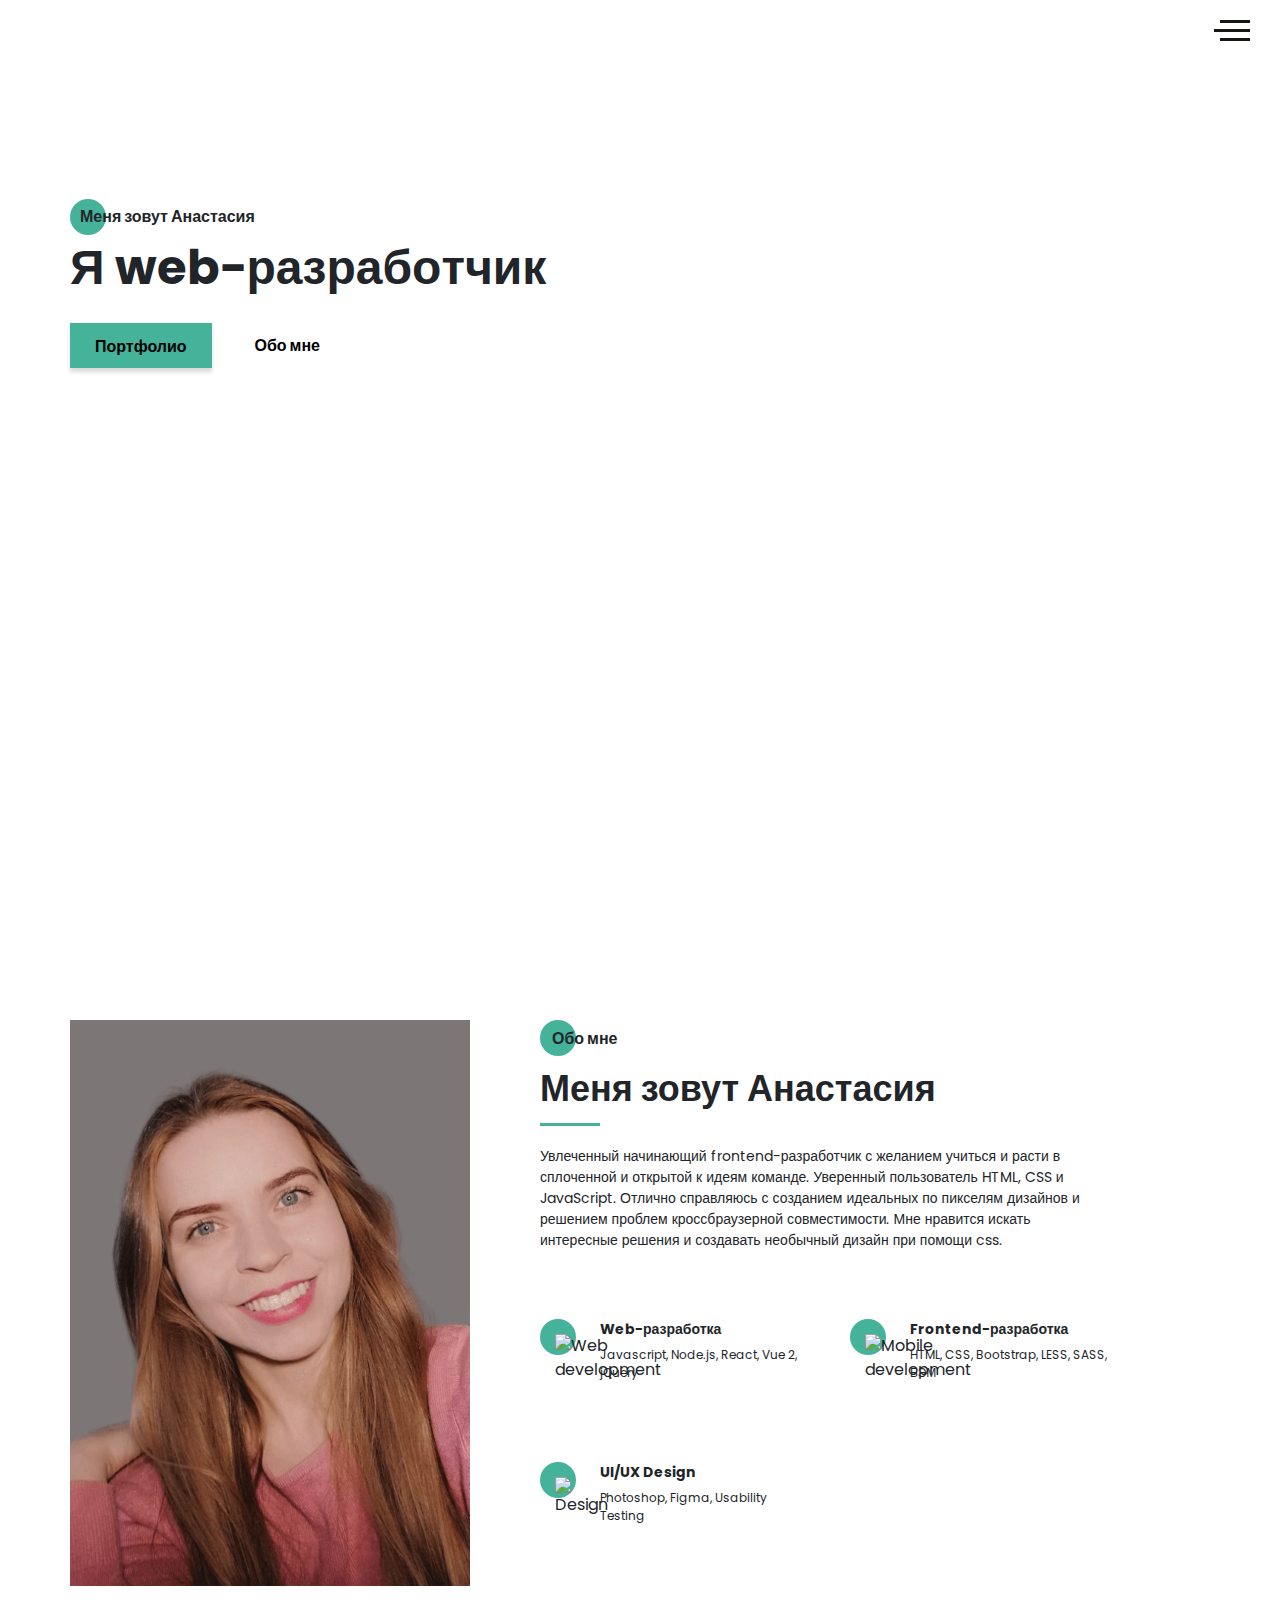
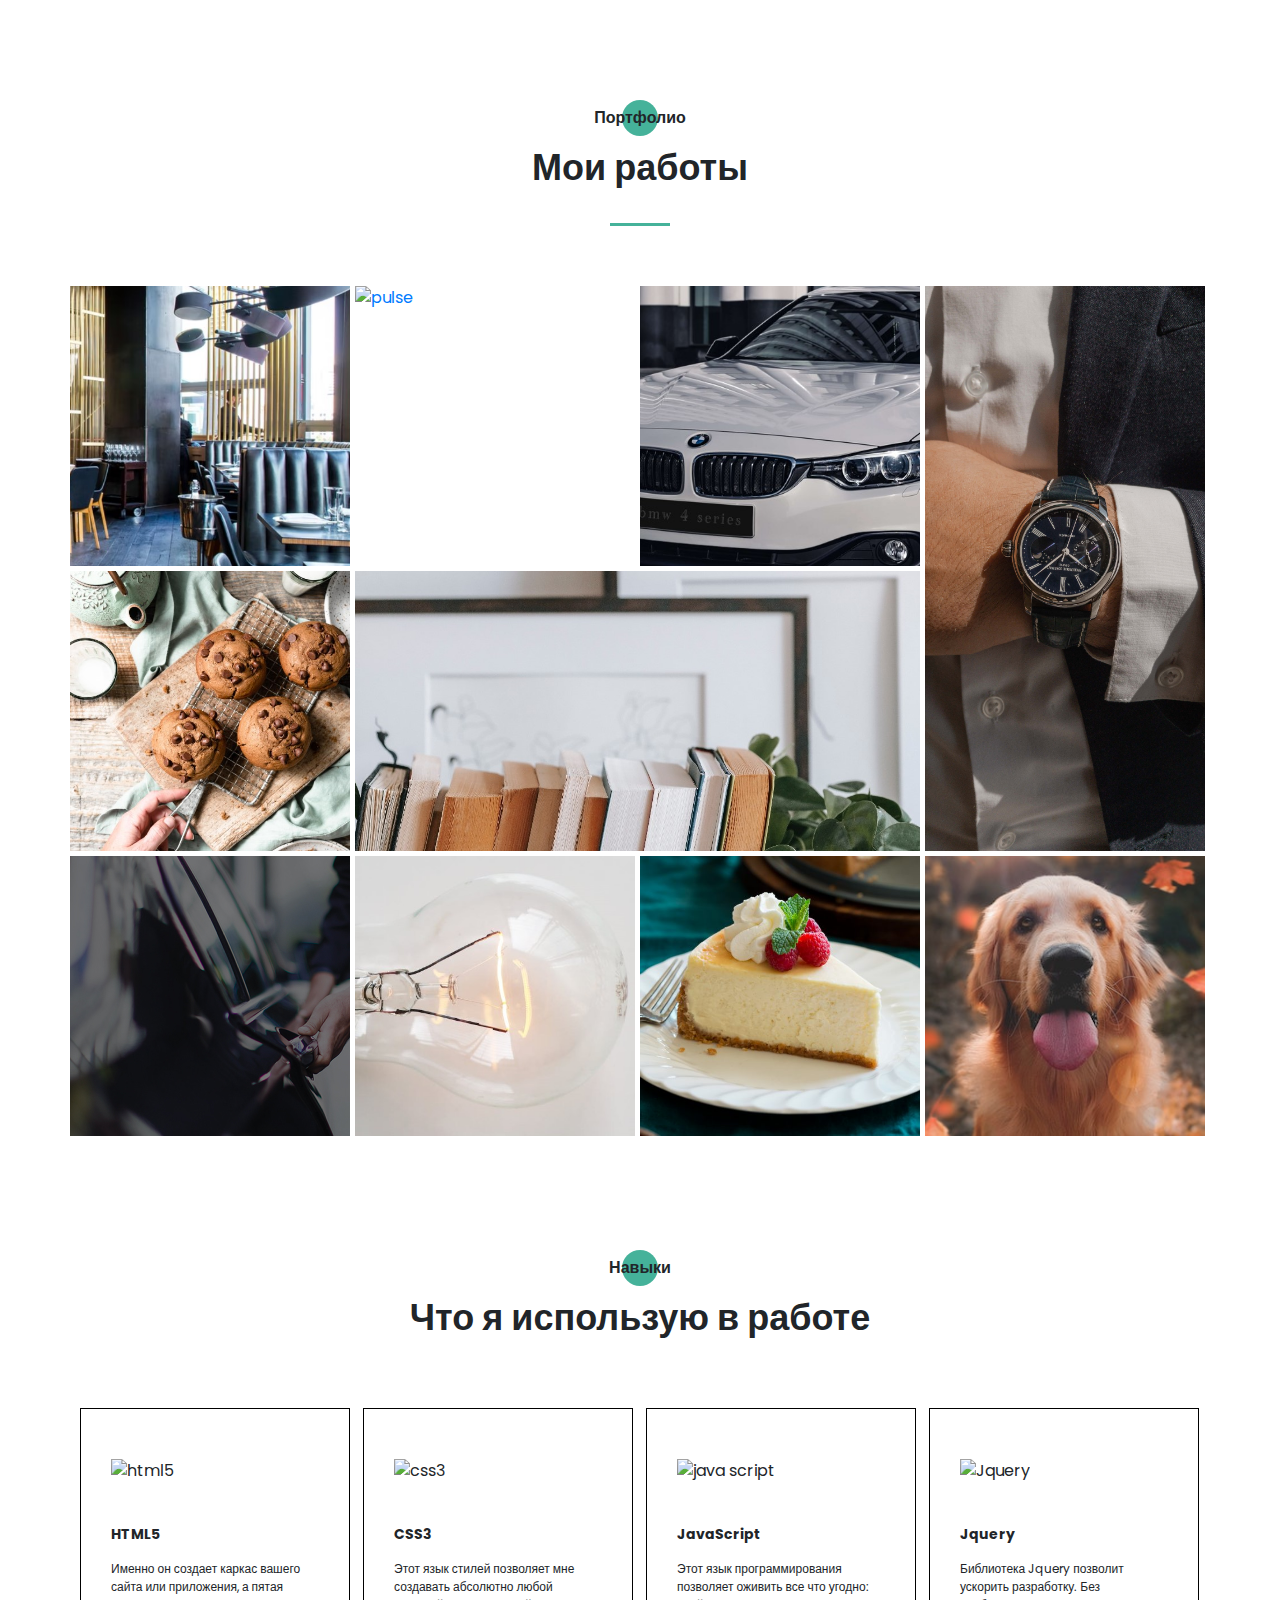
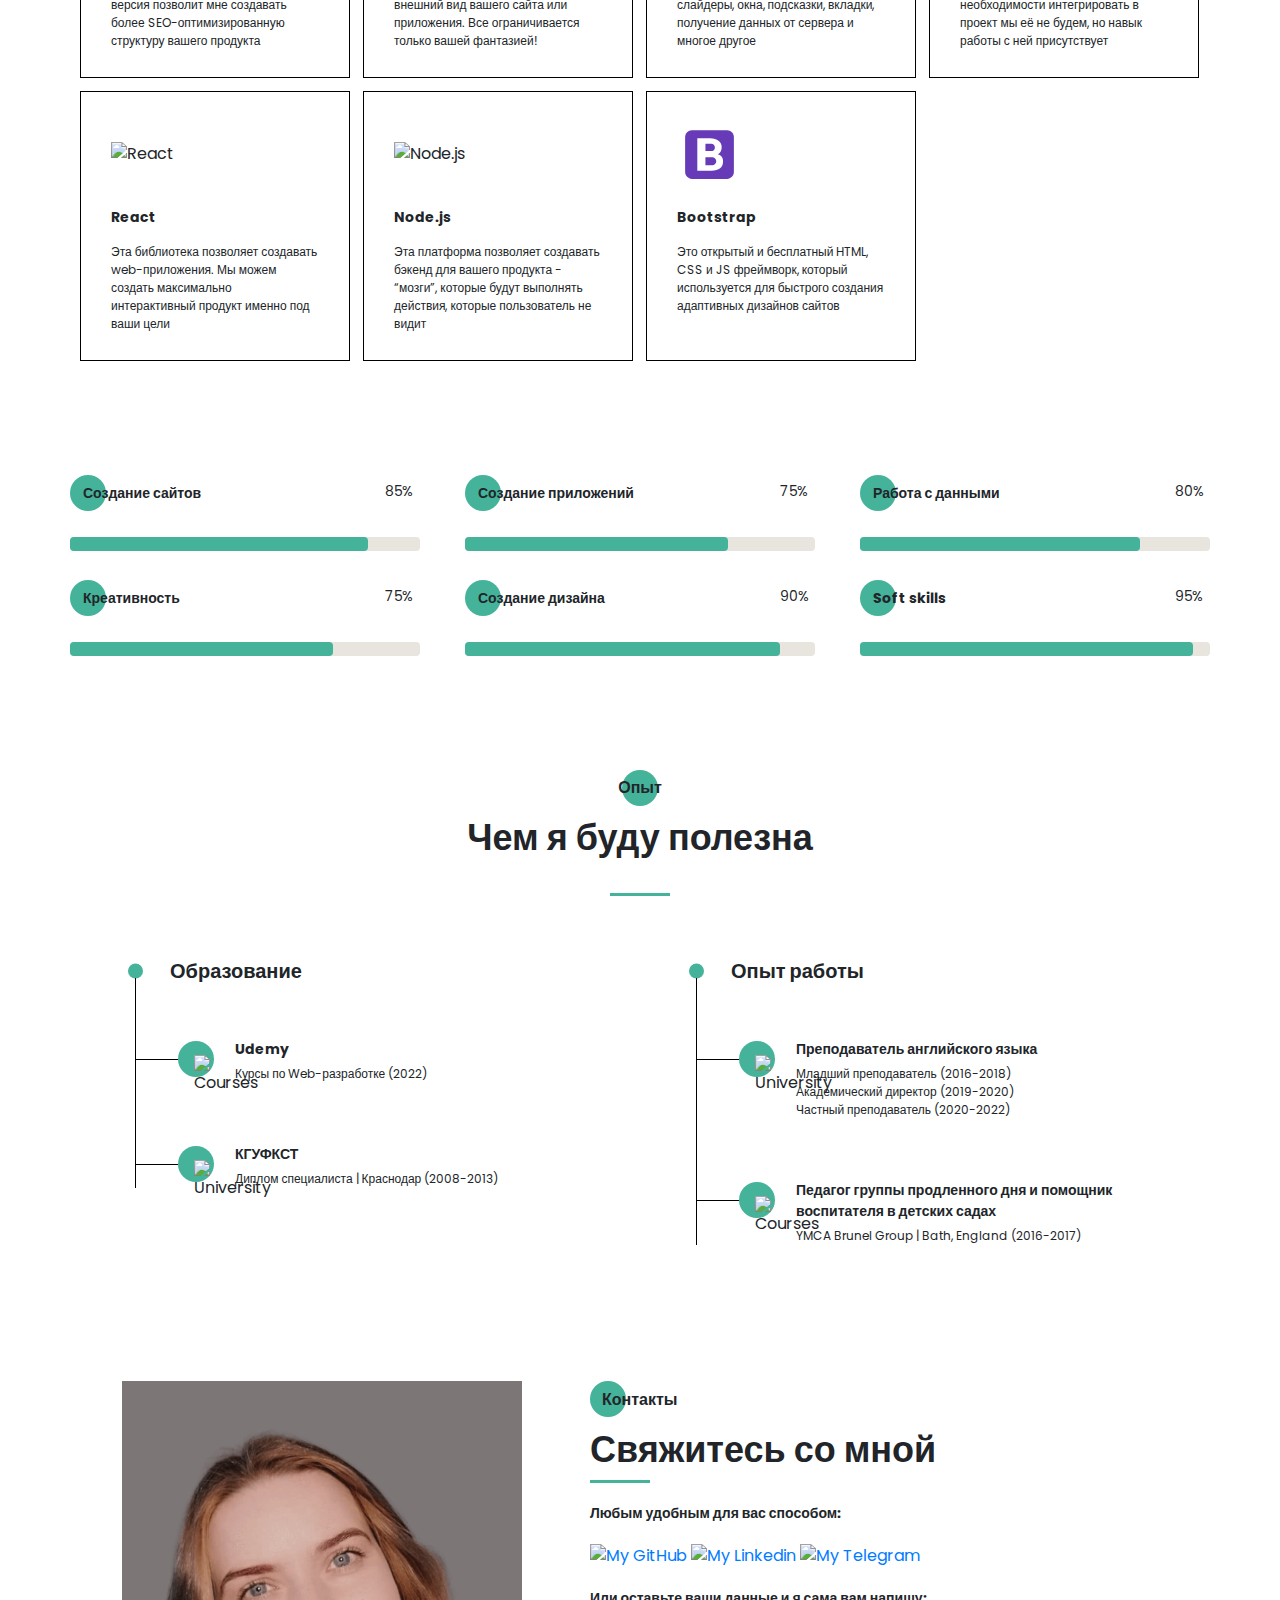
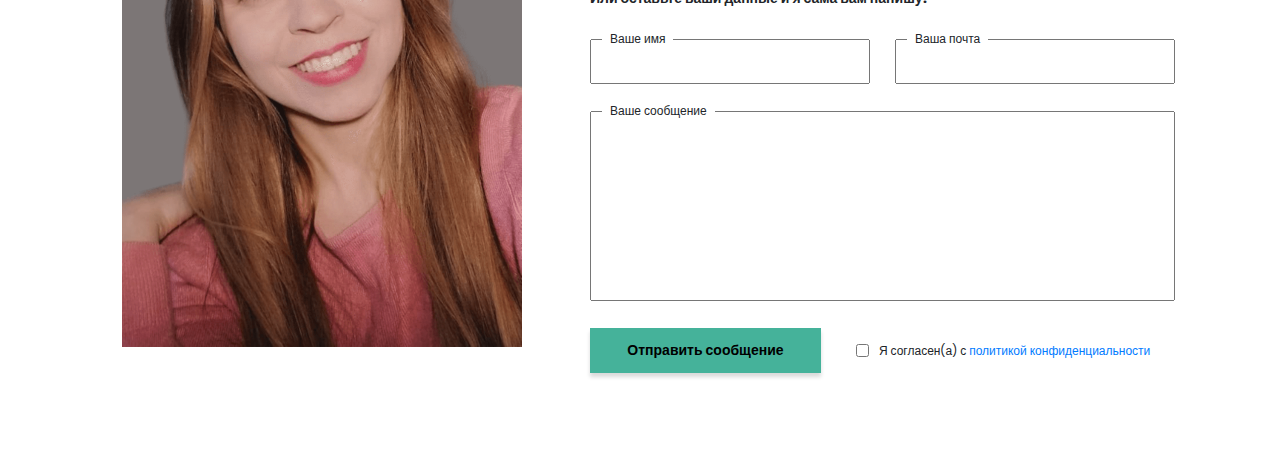
==== commit 865fe56f: "changed the background img and the portfolio section" ====
--- a/index.html
+++ b/index.html
@@ -116,7 +116,7 @@
                         </div>
                         <div>
                             <div class="title title_fz14px">Web-разработка</div>
-                            <div class="about-me__skills-text">Javascript, Node.js, React, jQuery</div>
+                            <div class="about-me__skills-text">Javascript, Node.js, React, Vue 2, jQuery</div>
                         </div>
                     </div>
                     <div class="about-me__skills-item">
@@ -164,23 +164,23 @@
                     <img src="assets/img/works/watches.jpg" alt="Watches">
                 </a>
                 <a href="https://07arwen07.github.io/recipesSearchApp/" class="portfolio__item" target="_blank">
-                    <img src="assets/img/works/recipes.jpg" alt="Recipes">
+                    <img src="assets/img/works/carousel.jpg" alt="Carousel">
                 </a>
                 <a href="https://07arwen07.github.io/toDoList/" class="portfolio__item horizontal" target="_blank">
                     <img src="assets/img/works/to_do_list.jpg" alt="To Do List">
                 </a>
-                <a href="https://07arwen07.github.io/split_bill_app/" class="portfolio__item" target="_blank">
-                    <img src="assets/img/works/split_bill.jpg" alt="Split a bill">
-                </a>
-                <a href="https://07arwen07.github.io/heart_rate_monitor/" class="portfolio__item" target="_blank">
-                    <img src="assets/img/works/pulse.jpg" alt="pulse">
-                </a>
-                <a href="https://07arwen07.github.io/countdownTimer_BMW_comingSoon/" class="portfolio__item"
+                <a href="https://07arwen07.github.io/uber/" class="portfolio__item" target="_blank">
+                    <img src="assets/img/works/uber.jpg" alt="Uber">
+                </a>
+                <a href="https://07arwen07.github.io/guess_the_number_game/" class="portfolio__item" target="_blank">
+                    <img src="assets/img/works/guess.jpg" alt="Guess the number">
+                </a>
+                <a href="https://07arwen07.github.io/recipesSearchApp/" class="portfolio__item"
                     target="_blank">
-                    <img src="assets/img/works/bmw.jpg" alt="BMW">
-                </a>
-                <a href="https://07arwen07.github.io/recipesSearchApp/" class="portfolio__item" target="_blank">
                     <img src="assets/img/works/recipes.jpg" alt="Recipes">
+                </a>
+                <a href="https://07arwen07.github.io/TinDog/" class="portfolio__item" target="_blank">
+                    <img src="assets/img/works/tindog.jpg" alt="TinDog">
                 </a>
             </div>
         </div>
--- a/css/style.min.css
+++ b/css/style.min.css
@@ -4,5 +4,4 @@
  * Copyright 2011-2019 Twitter, Inc.
  * Licensed under MIT (https://github.com/twbs/bootstrap/blob/master/LICENSE)
  * Forked from Normalize.css, licensed MIT (https://github.com/necolas/normalize.css/blob/master/LICENSE.md)
- */@import url("https://fonts.googleapis.com/css2?family=Poppins:wght@500;700&display=swap");*,::after,::before{-webkit-box-sizing:border-box;box-sizing:border-box}html{font-family:sans-serif;line-height:1.15;-webkit-text-size-adjust:100%;-webkit-tap-highlight-color:transparent}article,aside,figcaption,figure,footer,header,hgroup,main,nav,section{display:block}body{margin:0;font-family:-apple-system,BlinkMacSystemFont,"Segoe UI",Roboto,"Helvetica Neue",Arial,"Noto Sans",sans-serif,"Apple Color Emoji","Segoe UI Emoji","Segoe UI Symbol","Noto Color Emoji";font-size:1rem;font-weight:400;line-height:1.5;color:#212529;text-align:left;background-color:#fff}[tabindex="-1"]:focus{outline:0 !important}hr{-webkit-box-sizing:content-box;box-sizing:content-box;height:0;overflow:visible}h1,h2,h3,h4,h5,h6{margin-top:0;margin-bottom:.5rem}p{margin-top:0;margin-bottom:1rem}abbr[data-original-title],abbr[title]{text-decoration:underline;-webkit-text-decoration:underline dotted;text-decoration:underline dotted;cursor:help;border-bottom:0;-webkit-text-decoration-skip-ink:none;text-decoration-skip-ink:none}address{margin-bottom:1rem;font-style:normal;line-height:inherit}dl,ol,ul{margin-top:0;margin-bottom:1rem}ol ol,ol ul,ul ol,ul ul{margin-bottom:0}dt{font-weight:700}dd{margin-bottom:.5rem;margin-left:0}blockquote{margin:0 0 1rem}b,strong{font-weight:bolder}small{font-size:80%}sub,sup{position:relative;font-size:75%;line-height:0;vertical-align:baseline}sub{bottom:-.25em}sup{top:-.5em}a{color:#007bff;text-decoration:none;background-color:transparent}a:hover{color:#0056b3;text-decoration:underline}a:not([href]):not([tabindex]){color:inherit;text-decoration:none}a:not([href]):not([tabindex]):focus,a:not([href]):not([tabindex]):hover{color:inherit;text-decoration:none}a:not([href]):not([tabindex]):focus{outline:0}code,kbd,pre,samp{font-family:SFMono-Regular,Menlo,Monaco,Consolas,"Liberation Mono","Courier New",monospace;font-size:1em}pre{margin-top:0;margin-bottom:1rem;overflow:auto}figure{margin:0 0 1rem}img{vertical-align:middle;border-style:none}svg{overflow:hidden;vertical-align:middle}table{border-collapse:collapse}caption{padding-top:.75rem;padding-bottom:.75rem;color:#6c757d;text-align:left;caption-side:bottom}th{text-align:inherit}label{display:inline-block;margin-bottom:.5rem}button{border-radius:0}button:focus{outline:1px dotted;outline:5px auto -webkit-focus-ring-color}button,input,optgroup,select,textarea{margin:0;font-family:inherit;font-size:inherit;line-height:inherit}button,input{overflow:visible}button,select{text-transform:none}select{word-wrap:normal}[type=button],[type=reset],[type=submit],button{-webkit-appearance:button}[type=button]:not(:disabled),[type=reset]:not(:disabled),[type=submit]:not(:disabled),button:not(:disabled){cursor:pointer}[type=button]::-moz-focus-inner,[type=reset]::-moz-focus-inner,[type=submit]::-moz-focus-inner,button::-moz-focus-inner{padding:0;border-style:none}input[type=checkbox],input[type=radio]{-webkit-box-sizing:border-box;box-sizing:border-box;padding:0}input[type=date],input[type=datetime-local],input[type=month],input[type=time]{-webkit-appearance:listbox}textarea{overflow:auto;resize:vertical}fieldset{min-width:0;padding:0;margin:0;border:0}legend{display:block;width:100%;max-width:100%;padding:0;margin-bottom:.5rem;font-size:1.5rem;line-height:inherit;color:inherit;white-space:normal}progress{vertical-align:baseline}[type=number]::-webkit-inner-spin-button,[type=number]::-webkit-outer-spin-button{height:auto}[type=search]{outline-offset:-2px;-webkit-appearance:none}[type=search]::-webkit-search-decoration{-webkit-appearance:none}::-webkit-file-upload-button{font:inherit;-webkit-appearance:button}output{display:inline-block}summary{display:list-item;cursor:pointer}template{display:none}[hidden]{display:none !important}*{-webkit-box-sizing:border-box;box-sizing:border-box;font-family:'Poppins', sans-serif;margin:0;padding:0}.container{width:1140px;margin:0 auto}.divider{width:60px;height:3px;margin:25px auto 0 auto;background-color:#45b29a}.promo{min-height:100vh;position:relative;background:url("../assets/img/background.jpg") no-repeat 50%/cover;padding-top:205px}.promo__title{width:530px;margin-top:9px}.promo__title .letter{display:inline-block}.promo__subtitle{position:relative;padding-left:10px;z-index:2}.promo__subtitle:before{content:"";position:absolute;z-index:-1;top:-25%;left:0;width:36px;height:36px;border-radius:100%;background:#45b29a}.promo__buttons{margin-top:25px;display:-webkit-box;display:-ms-flexbox;display:flex;-webkit-box-align:center;-ms-flex-align:center;align-items:center;-webkit-box-pack:justify;-ms-flex-pack:justify;justify-content:space-between;width:250px}.promo__link{font-weight:700;color:#000}.promo__link:hover{color:#000;text-decoration:none}.title{font-weight:700;font-size:36px;line-height:60px}.title_fz14px{font-size:14px;line-height:21px}.title_fz16px{font-size:16px;line-height:24px}.title_fz20px{font-size:20px;line-height:30px}.title_fz36px{font-size:36px}.title_fz48px{font-size:48px}.btn{height:45px;background:#45b29a;-webkit-box-shadow:0px 4px 4px rgba(0,0,0,0.15);box-shadow:0px 4px 4px rgba(0,0,0,0.15);padding:12px 25px}.side_panel{position:fixed;top:226px;left:50px;display:-webkit-box;display:-ms-flexbox;display:flex;-webkit-box-pack:justify;-ms-flex-pack:justify;justify-content:space-between;-webkit-box-orient:vertical;-webkit-box-direction:normal;-ms-flex-direction:column;flex-direction:column;-webkit-box-align:center;-ms-flex-align:center;align-items:center;height:340px;z-index:3}.side_panel img{-webkit-transform:rotate(-90deg);transform:rotate(-90deg)}.side_panel__divider{width:2px;height:70px;background-color:#000}.side_panel__text{width:25px;height:150px}.side_panel__text span{-webkit-transform:rotate(-90deg) translate(-30%, -265%);transform:rotate(-90deg) translate(-30%, -265%);display:block;width:150px}.hamburger{position:absolute;top:20px;right:30px;height:21px;display:-webkit-box;display:-ms-flexbox;display:flex;-webkit-box-orient:vertical;-webkit-box-direction:normal;-ms-flex-direction:column;flex-direction:column;-webkit-box-pack:justify;-ms-flex-pack:justify;justify-content:space-between;-webkit-box-align:end;-ms-flex-align:end;align-items:flex-end;cursor:pointer}.hamburger span{display:block;width:30px;height:3px;background:#151812}.hamburger span.long-dash{width:36px}.menu{position:fixed;top:0;left:-100%;width:100%;height:100vh;z-index:10;visibility:hidden;opacity:0;-webkit-transition:all .6s;transition:all .6s}.menu.active{left:0;visibility:visible;opacity:1}.menu__block{position:relative;width:345px;background-color:#45b29a;height:100%;padding-top:140px;padding-left:40px;-webkit-transition:all .6s;transition:all .6s;z-index:10}.menu__close{position:absolute;top:24px;left:291px;cursor:pointer}.menu__list{list-style-type:none;padding-left:35px}.menu__link{position:relative;font-weight:bold;font-size:24px;line-height:36px;margin-bottom:15px}.menu__link:before{content:'';position:absolute;left:-35px;top:10px;width:15px;height:15px;border-radius:100%;border:1px solid #000;-webkit-transition:all 0.6s;transition:all 0.6s}.menu__link:hover:before{background-color:#fff}.menu__link a{text-decoration:none;color:#fff}.menu__social{position:absolute;bottom:50px;left:50%;-webkit-transform:translateX(-50%);transform:translateX(-50%);width:90px;display:-webkit-box;display:-ms-flexbox;display:flex;-webkit-box-pack:justify;-ms-flex-pack:justify;justify-content:space-between;-webkit-box-align:center;-ms-flex-align:center;align-items:center}.menu__overlay{position:fixed;top:0;left:0;height:100%;width:100%;background-color:#fff;opacity:0.75}.about-me{padding-top:120px}.about-me__wrapper{display:-ms-grid;display:grid;-ms-grid-columns:400px 570px;grid-template-columns:400px 570px;-ms-grid-rows:minmax(245px, auto) minmax(255px, auto);grid-template-rows:minmax(245px, auto) minmax(255px, auto);grid-auto-rows:minmax(245px, auto);-webkit-column-gap:70px;column-gap:70px;row-gap:40px}.about-me__photo{-ms-grid-row:1;-ms-grid-row-span:2;grid-row:1/3}.about-me__photo img{width:100%}.about-me__descr{padding-top:6px}.about-me__descr .divider{margin:4px 0 0 0}.about-me__title{position:relative;padding:1px 0 0 12px}.about-me__title:before{content:"";position:absolute;z-index:-1;top:-25%;left:0;width:36px;height:36px;border-radius:100%;background:#45b29a}.about-me__text{margin-top:20px;font-size:14px;line-height:21px}.about-me__skills{display:-ms-grid;display:grid;-ms-grid-rows:(minmax(115px, auto))[2];-ms-grid-columns:(260px)[2];grid-template:repeat(2, minmax(115px, auto))/repeat(2, 260px);grid-auto-rows:1fr;-webkit-column-gap:50px;column-gap:50px;row-gap:20px}.about-me__skills-item{display:-ms-grid;display:grid;-ms-grid-columns:40px 200px;grid-template-columns:40px 200px;-webkit-column-gap:20px;column-gap:20px}.about-me__skills-circle{position:relative;padding:15px 0 0 15px}.about-me__skills-circle:before{content:"";position:absolute;z-index:-1;top:-25%;left:0;width:36px;height:36px;border-radius:100%;background:#45b29a}.about-me__skills-circle:before{top:0}.about-me__skills-text{margin-top:6px;font-size:12px;line-height:18px}.cv{padding-top:120px}.cv__title{position:relative;text-align:center}.cv__title:before{content:"";position:absolute;z-index:-1;top:-25%;left:0;width:36px;height:36px;border-radius:100%;background:#45b29a}.cv__title:before{top:-6px;left:50%;-webkit-transform:translate(-50%);transform:translate(-50%)}.cv__subtitle{text-align:center;margin-top:6px}.cv__wrapper{display:-ms-grid;display:grid;padding:60px 65px 0 65px;-ms-grid-columns:(425px)[2];grid-template-columns:repeat(2, 425px);-webkit-column-gap:136px;column-gap:136px}.cv__column-title{position:relative;padding-left:35px}.cv__column-title:before{content:'';position:absolute;width:15px;height:15px;background:#45b29a;border-radius:100%;left:-7px;top:50%;-webkit-transform:translateY(-50%);transform:translateY(-50%)}.cv__column ul{list-style-type:none}.cv__column ul li{position:relative}.cv__column ul li:after{content:'';position:absolute;width:1px;height:calc(100% + 16px);background-color:#000;top:-16px;left:0}.cv__item{position:relative}.cv__item:before{content:'';position:absolute;height:1px;width:43px;top:65px;background-color:#000}.cv__item-head{position:relative;padding:45px 0 0 100px}.cv__item-head h4{margin-bottom:0}.cv__item-body{padding-left:43px;margin-top:12px}.cv__item-icon{position:absolute;top:47px;left:43px}.cv__item-icon:before{content:"";position:absolute;z-index:-1;top:-25%;left:0;width:36px;height:36px;border-radius:100%;background:#45b29a}.cv__item-icon img{position:absolute;top:14px;left:16px}.cv__item-location{margin-top:5px;font-size:12px;line-height:18px}.cv__item-body{font-size:12px;line-height:18px}.skills{padding-top:120px}.skills__title{position:relative;text-align:center}.skills__title:before{content:"";position:absolute;z-index:-1;top:-25%;left:0;width:36px;height:36px;border-radius:100%;background:#45b29a}.skills__title:before{top:-6px;left:50%;-webkit-transform:translate(-50%);transform:translate(-50%)}.skills__subtitle{text-align:center;margin-top:6px}.skills__items{margin-top:60px;padding:0 10px;display:-ms-grid;display:grid;-ms-grid-rows:(minmax(270px, auto))[2];-ms-grid-columns:(270px)[4];grid-template:repeat(2, minmax(270px, auto))/repeat(4, 270px);grid-auto-rows:minmax(270px, auto);gap:13px}.skills__item{border:1px solid black;padding:30px 30px 25px 30px}.skills__item-img{display:-webkit-box;display:-ms-flexbox;display:flex;-webkit-box-align:center;-ms-flex-align:center;align-items:center;min-height:65px}.skills__item h3{margin-top:20px;margin-bottom:0}.skills__item p{margin-top:15px;margin-bottom:0;font-size:12px;line-height:18px}.skills__ratings{margin-top:120px;display:-ms-grid;display:grid;-ms-grid-rows:(minmax(70px, auto))[2];-ms-grid-columns:(350px)[3];grid-template:repeat(2, minmax(70px, auto))/repeat(3, 350px);-webkit-column-gap:45px;column-gap:45px;row-gap:35px}.skills__ratings-item{display:-ms-grid;display:grid;-ms-grid-rows:minmax(21px, auto) 14px;-ms-grid-columns:200px 35px;grid-template:minmax(21px, auto) 14px/200px 35px;-webkit-box-pack:justify;-ms-flex-pack:justify;justify-content:space-between;-ms-flex-line-pack:justify;align-content:space-between}.skills__ratings-title{position:relative;padding:2px 0 0 13px}.skills__ratings-title:before{content:"";position:absolute;z-index:-1;top:-25%;left:0;width:36px;height:36px;border-radius:100%;background:#45b29a}.skills__ratings-counter{font-size:14px;line-height:21px}.skills__ratings-line{width:350px;height:14px;background-color:#E8E4DE;border-radius:4px;-ms-grid-column:1;-ms-grid-column-span:2;grid-column:1 / 3}.skills__ratings-line span{display:block;height:100%;background-color:#45b29a;border-radius:4px}.portfolio{padding-top:120px}.portfolio__title{position:relative;text-align:center}.portfolio__title:before{content:"";position:absolute;z-index:-1;top:-25%;left:0;width:36px;height:36px;border-radius:100%;background:#45b29a}.portfolio__title:before{top:-6px;left:50%;-webkit-transform:translate(-50%);transform:translate(-50%)}.portfolio__subtitle{text-align:center;margin-top:6px}.portfolio__wrapper{margin-top:60px;display:-ms-grid;display:grid;-ms-grid-rows:(280px)[2];-ms-grid-columns:(280px)[4];grid-template:repeat(2, 280px)/repeat(4, 280px);grid-auto-rows:280px;gap:5px}.portfolio__wrapper .vertical{-ms-grid-row:1;-ms-grid-row-span:2;grid-row:1 / 3;-ms-grid-column:4;-ms-grid-column-span:1;grid-column:4 / 5}.portfolio__wrapper .horizontal{-ms-grid-row:2;-ms-grid-row-span:1;grid-row:2 / 3;-ms-grid-column:2;-ms-grid-column-span:2;grid-column:2 / 4}.portfolio__item{-webkit-transition:all 0.6s;transition:all 0.6s}.portfolio__item img{width:100%;height:100%;-o-object-fit:cover;object-fit:cover}.portfolio__item:hover{-webkit-filter:brightness(70%) drop-shadow(2px 3px 5px black);filter:brightness(70%) drop-shadow(2px 3px 5px black)}.contacts{padding:120px 0 90px 0}.contacts__wrapper{padding:0 35px 0 52px;display:-ms-grid;display:grid;-ms-grid-columns:400px 585px;grid-template-columns:400px 585px;-webkit-box-pack:justify;-ms-flex-pack:justify;justify-content:space-between}.contacts__photo img{width:100%}.contacts__descr{padding-top:6px}.contacts__descr .divider{margin:0}.contacts__title{position:relative;padding:1px 0 0 12px}.contacts__title:before{content:"";position:absolute;z-index:-1;top:-25%;left:0;width:36px;height:36px;border-radius:100%;background:#45b29a}.contacts__text,.contacts__social{margin-top:20px}.contacts__link{margin-right:25px}.contacts__link img{max-width:30px;max-height:30px}.contacts__link:hover{text-decoration:none}.contacts__form{margin-top:30px;display:-ms-grid;display:grid;-ms-grid-rows:45px 190px 45px;-ms-grid-columns:(280px)[2];grid-template:45px 190px 45px/repeat(2, 280px);-webkit-box-pack:justify;-ms-flex-pack:justify;justify-content:space-between;row-gap:27px}.contacts__form label{display:block;position:absolute;top:-9px;left:12px;height:18px;padding:0 8px;background-color:#fff;font-size:12px;margin-bottom:0}.contacts__triggers{-ms-grid-column:1;-ms-grid-column-span:2;grid-column:1 / 3;display:-ms-grid;display:grid;-ms-grid-columns:(auto)[2];grid-template-columns:repeat(2, auto);-webkit-column-gap:35px;column-gap:35px}.contacts__privacy-policy{font-size:12px;line-height:14px;display:-webkit-box;display:-ms-flexbox;display:flex;-webkit-box-align:center;-ms-flex-align:center;align-items:center}.contacts__privacy-policy input{margin-right:10px}.contacts__input{position:relative}.contacts__input input{width:100%;height:100%;padding:0 20px;font-size:12px}.contacts__textarea{position:relative;-ms-grid-column:1;-ms-grid-column-span:2;grid-column:1 / 3}.contacts__textarea textarea{width:100%;height:100%;resize:none;padding:20px;font-size:12px}.contacts__btn{border:none;font-weight:bold;font-size:14px;line-height:21px}@media (max-width: 1439px){.side_panel{display:none}}@media (max-width: 1200px){.container{max-width:960px}.about-me__wrapper{-ms-grid-columns:400px 520px;grid-template-columns:400px 520px;-webkit-column-gap:40px;column-gap:40px}.about-me__skills{-webkit-column-gap:20px;column-gap:20px;-ms-grid-rows:(minmax(115px, auto))[2];-ms-grid-columns:(250px)[2];grid-template:repeat(2, minmax(115px, auto))/repeat(2, 250px)}.about-me__skills-item{-ms-grid-columns:40px 195px;grid-template-columns:40px 195px;-webkit-column-gap:15px;column-gap:15px}.cv__wrapper{padding:40px 20px 0 0px;-webkit-column-gap:70px;column-gap:70px}.skills__items{-ms-grid-columns:(270px)[auto-fit];grid-template-columns:repeat(auto-fit, 270px);-webkit-box-pack:justify;-ms-flex-pack:justify;justify-content:space-between}.skills__ratings{-ms-grid-columns:(350px)[auto-fit];grid-template-columns:repeat(auto-fit, 350px);grid-auto-rows:minmax(70px, auto);-webkit-box-pack:justify;-ms-flex-pack:justify;justify-content:space-between;padding:0 30px}.portfolio__wrapper{-ms-grid-columns:(280px)[auto-fit];grid-template-columns:repeat(auto-fit, 280px);grid-auto-rows:280px;-ms-flex-pack:distribute;justify-content:space-around;row-gap:35px}.portfolio__wrapper .horizontal,.portfolio__wrapper .vertical{grid-row:unset;grid-column:unset}.contacts__wrapper{padding:0;-ms-grid-columns:400px 520px;grid-template-columns:400px 520px}.contacts__form{-ms-grid-rows:45px 190px 45px;-ms-grid-columns:(250px)[2];grid-template:45px 190px 45px/repeat(2, 250px)}}@media (max-width: 992px){.container{max-width:720px}.title_fz36px{font-size:30px}.about-me__wrapper{-ms-grid-columns:300px 380px;grid-template-columns:300px 380px;-webkit-column-gap:40px;column-gap:40px}.about-me__skills{-ms-grid-columns:380px;grid-template-columns:380px;grid-auto-rows:minmax(115px, auto)}.about-me__skills-item{-ms-grid-columns:40px 320px;grid-template-columns:40px 320px;-webkit-column-gap:20px;column-gap:20px}.cv__wrapper{-webkit-column-gap:60px;column-gap:60px;-ms-grid-columns:(320px)[2];grid-template-columns:repeat(2, 320px)}.skills__items{padding:0 20px}.skills__ratings{-ms-grid-columns:(320px)[auto-fit];grid-template-columns:repeat(auto-fit, 320px);-webkit-box-pack:justify;-ms-flex-pack:justify;justify-content:space-between;padding:0;-webkit-column-gap:0;column-gap:0}.skills__ratings-line{width:100%}.contacts__wrapper{-ms-grid-columns:300px 400px;grid-template-columns:300px 400px}.contacts__form{-ms-grid-rows:45px 190px 45px;-ms-grid-columns:(195px)[2];grid-template:45px 190px 45px/repeat(2, 195px)}.contacts__btn{padding:8px 25px;line-height:16px}}@media (max-width: 768px){.container{max-width:540px}.title_fz48px{font-size:28px}.promo__title{line-height:39px;width:300px}.about-me{padding-top:40px}.about-me__wrapper{-ms-grid-rows:400px auto auto;-ms-grid-columns:1fr;grid-template:400px auto auto / 1fr;-webkit-column-gap:40px;column-gap:40px}.about-me__photo{grid-row:unset}.about-me__photo img{height:100%;-o-object-fit:cover;object-fit:cover}.about-me__skills{-ms-grid-columns:(260px)[2];grid-template-columns:repeat(2, 260px)}.about-me__skills-item{-ms-grid-columns:40px 200px;grid-template-columns:40px 200px;-webkit-column-gap:20px;column-gap:20px}.cv{padding-top:40px}.cv__wrapper{-ms-grid-columns:1fr;grid-template-columns:1fr;-webkit-column-gap:60px;column-gap:60px;row-gap:40px}.skills{padding-top:40px}.skills__items{padding:0;-webkit-box-pack:center;-ms-flex-pack:center;justify-content:center;gap:20px}.skills__ratings{-ms-grid-columns:(320px)[auto-fit];grid-template-columns:repeat(auto-fit, 320px);grid-auto-rows:minmax(70px, auto);-webkit-box-pack:center;-ms-flex-pack:center;justify-content:center;margin-top:40px}.skills__ratings-line{width:100%}.portfolio{padding-top:40px}.contacts{padding-top:40px}.contacts__photo{display:none}.contacts__wrapper{-ms-grid-columns:1fr;grid-template-columns:1fr}.contacts__form{-ms-grid-rows:45px 190px 45px;-ms-grid-columns:(250px)[2];grid-template:45px 190px 45px/repeat(2, 250px)}}@media (max-width: 576px){.container{width:100%;padding:0 10px}.title_fz48px{font-size:26px}.title_fz36px{font-size:24px}.hamburger{right:20px}.menu__block{width:250px;padding-left:20px}.promo{background:url("../assets/img/main_bg.jpg") no-repeat 58%/cover}.promo__buttons{margin-top:30px}.about-me__wrapper{-ms-grid-rows:340px auto auto;-ms-grid-columns:1fr;grid-template:340px auto auto / 1fr}.about-me__skills{-ms-grid-columns:1fr;grid-template-columns:1fr}.cv__wrapper{padding:40px 5px 0 5px}.skills__items{margin-top:20px}.skills__ratings{-ms-grid-columns:(300px)[auto-fit];grid-template-columns:repeat(auto-fit, 300px)}.contacts{padding-bottom:50px}.contacts__form{-ms-grid-rows:45px 45px 190px minmax(45px, auto);-ms-grid-columns:1fr;grid-template:45px 45px 190px minmax(45px, auto)/1fr}.contacts__textarea{grid-column:unset;width:100%}.contacts__triggers{grid-column:unset;-ms-grid-columns:1fr;grid-template-columns:1fr;-webkit-column-gap:unset;column-gap:unset;row-gap:20px}.contacts__btn{-webkit-box-ordinal-group:3;-ms-flex-order:2;order:2;max-width:220px;margin:0 auto}.contacts__policy{width:180px;margin:0 auto;line-height:18px}}.page_up{display:none;position:fixed;bottom:40px;right:40px;width:40px;height:40px}.page_up img{width:100%}
-/*# sourceMappingURL=style.min.css.map */+ */@import"https://fonts.googleapis.com/css2?family=Poppins:wght@500;700&display=swap";*,::after,::before{-webkit-box-sizing:border-box;box-sizing:border-box}html{font-family:sans-serif;line-height:1.15;-webkit-text-size-adjust:100%;-webkit-tap-highlight-color:rgba(0,0,0,0)}article,aside,figcaption,figure,footer,header,hgroup,main,nav,section{display:block}body{margin:0;font-family:-apple-system,BlinkMacSystemFont,"Segoe UI",Roboto,"Helvetica Neue",Arial,"Noto Sans",sans-serif,"Apple Color Emoji","Segoe UI Emoji","Segoe UI Symbol","Noto Color Emoji";font-size:1rem;font-weight:400;line-height:1.5;color:#212529;text-align:left;background-color:#fff}[tabindex="-1"]:focus{outline:0 !important}hr{-webkit-box-sizing:content-box;box-sizing:content-box;height:0;overflow:visible}h1,h2,h3,h4,h5,h6{margin-top:0;margin-bottom:.5rem}p{margin-top:0;margin-bottom:1rem}abbr[data-original-title],abbr[title]{text-decoration:underline;-webkit-text-decoration:underline dotted;text-decoration:underline dotted;cursor:help;border-bottom:0;-webkit-text-decoration-skip-ink:none;text-decoration-skip-ink:none}address{margin-bottom:1rem;font-style:normal;line-height:inherit}dl,ol,ul{margin-top:0;margin-bottom:1rem}ol ol,ol ul,ul ol,ul ul{margin-bottom:0}dt{font-weight:700}dd{margin-bottom:.5rem;margin-left:0}blockquote{margin:0 0 1rem}b,strong{font-weight:bolder}small{font-size:80%}sub,sup{position:relative;font-size:75%;line-height:0;vertical-align:baseline}sub{bottom:-0.25em}sup{top:-0.5em}a{color:#007bff;text-decoration:none;background-color:rgba(0,0,0,0)}a:hover{color:#0056b3;text-decoration:underline}a:not([href]):not([tabindex]){color:inherit;text-decoration:none}a:not([href]):not([tabindex]):focus,a:not([href]):not([tabindex]):hover{color:inherit;text-decoration:none}a:not([href]):not([tabindex]):focus{outline:0}code,kbd,pre,samp{font-family:SFMono-Regular,Menlo,Monaco,Consolas,"Liberation Mono","Courier New",monospace;font-size:1em}pre{margin-top:0;margin-bottom:1rem;overflow:auto}figure{margin:0 0 1rem}img{vertical-align:middle;border-style:none}svg{overflow:hidden;vertical-align:middle}table{border-collapse:collapse}caption{padding-top:.75rem;padding-bottom:.75rem;color:#6c757d;text-align:left;caption-side:bottom}th{text-align:inherit}label{display:inline-block;margin-bottom:.5rem}button{border-radius:0}button:focus{outline:1px dotted;outline:5px auto -webkit-focus-ring-color}button,input,optgroup,select,textarea{margin:0;font-family:inherit;font-size:inherit;line-height:inherit}button,input{overflow:visible}button,select{text-transform:none}select{word-wrap:normal}[type=button],[type=reset],[type=submit],button{-webkit-appearance:button}[type=button]:not(:disabled),[type=reset]:not(:disabled),[type=submit]:not(:disabled),button:not(:disabled){cursor:pointer}[type=button]::-moz-focus-inner,[type=reset]::-moz-focus-inner,[type=submit]::-moz-focus-inner,button::-moz-focus-inner{padding:0;border-style:none}input[type=checkbox],input[type=radio]{-webkit-box-sizing:border-box;box-sizing:border-box;padding:0}input[type=date],input[type=datetime-local],input[type=month],input[type=time]{-webkit-appearance:listbox}textarea{overflow:auto;resize:vertical}fieldset{min-width:0;padding:0;margin:0;border:0}legend{display:block;width:100%;max-width:100%;padding:0;margin-bottom:.5rem;font-size:1.5rem;line-height:inherit;color:inherit;white-space:normal}progress{vertical-align:baseline}[type=number]::-webkit-inner-spin-button,[type=number]::-webkit-outer-spin-button{height:auto}[type=search]{outline-offset:-2px;-webkit-appearance:none}[type=search]::-webkit-search-decoration{-webkit-appearance:none}::-webkit-file-upload-button{font:inherit;-webkit-appearance:button}output{display:inline-block}summary{display:list-item;cursor:pointer}template{display:none}[hidden]{display:none !important}*{-webkit-box-sizing:border-box;box-sizing:border-box;font-family:"Poppins",sans-serif;margin:0;padding:0}.container{width:1140px;margin:0 auto}.divider{width:60px;height:3px;margin:25px auto 0 auto;background-color:#45b29a}.promo{min-height:100vh;position:relative;background:url("../assets/img/background.jpg") no-repeat 50%/cover;padding-top:205px}.promo__title{width:530px;margin-top:9px}.promo__title .letter{display:inline-block}.promo__subtitle{position:relative;padding-left:10px;z-index:2}.promo__subtitle:before{content:"";position:absolute;z-index:-1;top:-25%;left:0;width:36px;height:36px;border-radius:100%;background:#45b29a}.promo__buttons{margin-top:25px;display:-webkit-box;display:-ms-flexbox;display:flex;-webkit-box-align:center;-ms-flex-align:center;align-items:center;-webkit-box-pack:justify;-ms-flex-pack:justify;justify-content:space-between;width:250px}.promo__link{font-weight:700;color:#000}.promo__link:hover{color:#000;text-decoration:none}.title{font-weight:700;font-size:36px;line-height:60px}.title_fz14px{font-size:14px;line-height:21px}.title_fz16px{font-size:16px;line-height:24px}.title_fz20px{font-size:20px;line-height:30px}.title_fz36px{font-size:36px}.title_fz48px{font-size:48px}.btn{height:45px;background:#45b29a;-webkit-box-shadow:0px 4px 4px rgba(0,0,0,.15);box-shadow:0px 4px 4px rgba(0,0,0,.15);padding:12px 25px}.side_panel{position:fixed;top:226px;left:50px;display:-webkit-box;display:-ms-flexbox;display:flex;-webkit-box-pack:justify;-ms-flex-pack:justify;justify-content:space-between;-webkit-box-orient:vertical;-webkit-box-direction:normal;-ms-flex-direction:column;flex-direction:column;-webkit-box-align:center;-ms-flex-align:center;align-items:center;height:340px;z-index:3}.side_panel img{-webkit-transform:rotate(-90deg);transform:rotate(-90deg)}.side_panel__divider{width:2px;height:70px;background-color:#000}.side_panel__text{width:25px;height:150px}.side_panel__text span{-webkit-transform:rotate(-90deg) translate(-30%, -265%);transform:rotate(-90deg) translate(-30%, -265%);display:block;width:150px}.hamburger{position:absolute;top:20px;right:30px;height:21px;display:-webkit-box;display:-ms-flexbox;display:flex;-webkit-box-orient:vertical;-webkit-box-direction:normal;-ms-flex-direction:column;flex-direction:column;-webkit-box-pack:justify;-ms-flex-pack:justify;justify-content:space-between;-webkit-box-align:end;-ms-flex-align:end;align-items:flex-end;cursor:pointer}.hamburger span{display:block;width:30px;height:3px;background:#151812}.hamburger span.long-dash{width:36px}.menu{position:fixed;top:0;left:-100%;width:100%;height:100vh;z-index:10;visibility:hidden;opacity:0;-webkit-transition:all .6s;transition:all .6s}.menu.active{left:0;visibility:visible;opacity:1}.menu__block{position:relative;width:345px;background-color:#45b29a;height:100%;padding-top:140px;padding-left:40px;-webkit-transition:all .6s;transition:all .6s;z-index:10}.menu__close{position:absolute;top:24px;left:291px;cursor:pointer}.menu__list{list-style-type:none;padding-left:35px}.menu__link{position:relative;font-weight:bold;font-size:24px;line-height:36px;margin-bottom:15px}.menu__link:before{content:"";position:absolute;left:-35px;top:10px;width:15px;height:15px;border-radius:100%;border:1px solid #000;-webkit-transition:all .6s;transition:all .6s}.menu__link:hover:before{background-color:#fff}.menu__link a{text-decoration:none;color:#fff}.menu__social{position:absolute;bottom:50px;left:50%;-webkit-transform:translateX(-50%);transform:translateX(-50%);width:90px;display:-webkit-box;display:-ms-flexbox;display:flex;-webkit-box-pack:justify;-ms-flex-pack:justify;justify-content:space-between;-webkit-box-align:center;-ms-flex-align:center;align-items:center}.menu__overlay{position:fixed;top:0;left:0;height:100%;width:100%;background-color:#fff;opacity:.75}.about-me{padding-top:120px}.about-me__wrapper{display:grid;grid-template-columns:400px 570px;grid-template-rows:minmax(245px, auto) minmax(255px, auto);grid-auto-rows:minmax(245px, auto);-webkit-column-gap:70px;-moz-column-gap:70px;column-gap:70px;row-gap:40px}.about-me__photo{grid-row:1/3}.about-me__photo img{width:100%}.about-me__descr{padding-top:6px}.about-me__descr .divider{margin:4px 0 0 0}.about-me__title{position:relative;padding:1px 0 0 12px}.about-me__title:before{content:"";position:absolute;z-index:-1;top:-25%;left:0;width:36px;height:36px;border-radius:100%;background:#45b29a}.about-me__text{margin-top:20px;font-size:14px;line-height:21px}.about-me__skills{display:grid;grid-template:repeat(2, minmax(115px, auto))/repeat(2, 260px);grid-auto-rows:1fr;-webkit-column-gap:50px;-moz-column-gap:50px;column-gap:50px;row-gap:20px}.about-me__skills-item{display:grid;grid-template-columns:40px 200px;-webkit-column-gap:20px;-moz-column-gap:20px;column-gap:20px}.about-me__skills-circle{position:relative;padding:15px 0 0 15px}.about-me__skills-circle:before{content:"";position:absolute;z-index:-1;top:-25%;left:0;width:36px;height:36px;border-radius:100%;background:#45b29a}.about-me__skills-circle:before{top:0}.about-me__skills-text{margin-top:6px;font-size:12px;line-height:18px}.cv{padding-top:120px}.cv__title{position:relative;text-align:center}.cv__title:before{content:"";position:absolute;z-index:-1;top:-25%;left:0;width:36px;height:36px;border-radius:100%;background:#45b29a}.cv__title:before{top:-6px;left:50%;-webkit-transform:translate(-50%);transform:translate(-50%)}.cv__subtitle{text-align:center;margin-top:6px}.cv__wrapper{display:grid;padding:60px 65px 0 65px;grid-template-columns:repeat(2, 425px);-webkit-column-gap:136px;-moz-column-gap:136px;column-gap:136px}.cv__column-title{position:relative;padding-left:35px}.cv__column-title:before{content:"";position:absolute;width:15px;height:15px;background:#45b29a;border-radius:100%;left:-7px;top:50%;-webkit-transform:translateY(-50%);transform:translateY(-50%)}.cv__column ul{list-style-type:none}.cv__column ul li{position:relative}.cv__column ul li:after{content:"";position:absolute;width:1px;height:calc(100% + 16px);background-color:#000;top:-16px;left:0}.cv__item{position:relative}.cv__item:before{content:"";position:absolute;height:1px;width:43px;top:65px;background-color:#000}.cv__item-head{position:relative;padding:45px 0 0 100px}.cv__item-head h4{margin-bottom:0}.cv__item-body{padding-left:43px;margin-top:12px}.cv__item-icon{position:absolute;top:47px;left:43px}.cv__item-icon:before{content:"";position:absolute;z-index:-1;top:-25%;left:0;width:36px;height:36px;border-radius:100%;background:#45b29a}.cv__item-icon img{position:absolute;top:14px;left:16px}.cv__item-location{margin-top:5px;font-size:12px;line-height:18px}.cv__item-body{font-size:12px;line-height:18px}.skills{padding-top:120px}.skills__title{position:relative;text-align:center}.skills__title:before{content:"";position:absolute;z-index:-1;top:-25%;left:0;width:36px;height:36px;border-radius:100%;background:#45b29a}.skills__title:before{top:-6px;left:50%;-webkit-transform:translate(-50%);transform:translate(-50%)}.skills__subtitle{text-align:center;margin-top:6px}.skills__items{margin-top:60px;padding:0 10px;display:grid;grid-template:repeat(2, minmax(270px, auto))/repeat(4, 270px);grid-auto-rows:minmax(270px, auto);gap:13px}.skills__item{border:1px solid #000;padding:30px 30px 25px 30px}.skills__item-img{display:-webkit-box;display:-ms-flexbox;display:flex;-webkit-box-align:center;-ms-flex-align:center;align-items:center;min-height:65px}.skills__item h3{margin-top:20px;margin-bottom:0}.skills__item p{margin-top:15px;margin-bottom:0;font-size:12px;line-height:18px}.skills__ratings{margin-top:120px;display:grid;grid-template:repeat(2, minmax(70px, auto))/repeat(3, 350px);-webkit-column-gap:45px;-moz-column-gap:45px;column-gap:45px;row-gap:35px}.skills__ratings-item{display:grid;grid-template:minmax(21px, auto) 14px/200px 35px;-webkit-box-pack:justify;-ms-flex-pack:justify;justify-content:space-between;-ms-flex-line-pack:justify;align-content:space-between}.skills__ratings-title{position:relative;padding:2px 0 0 13px}.skills__ratings-title:before{content:"";position:absolute;z-index:-1;top:-25%;left:0;width:36px;height:36px;border-radius:100%;background:#45b29a}.skills__ratings-counter{font-size:14px;line-height:21px}.skills__ratings-line{width:350px;height:14px;background-color:#e8e4de;border-radius:4px;grid-column:1/3}.skills__ratings-line span{display:block;height:100%;background-color:#45b29a;border-radius:4px}.portfolio{padding-top:120px}.portfolio__title{position:relative;text-align:center}.portfolio__title:before{content:"";position:absolute;z-index:-1;top:-25%;left:0;width:36px;height:36px;border-radius:100%;background:#45b29a}.portfolio__title:before{top:-6px;left:50%;-webkit-transform:translate(-50%);transform:translate(-50%)}.portfolio__subtitle{text-align:center;margin-top:6px}.portfolio__wrapper{margin-top:60px;display:grid;grid-template:repeat(2, 280px)/repeat(4, 280px);grid-auto-rows:280px;gap:5px}.portfolio__wrapper .vertical{grid-row:1/3;grid-column:4/5}.portfolio__wrapper .horizontal{grid-row:2/3;grid-column:2/4}.portfolio__item{-webkit-transition:all .6s;transition:all .6s}.portfolio__item img{width:100%;height:100%;-o-object-fit:cover;object-fit:cover}.portfolio__item:hover{-webkit-filter:brightness(70%) drop-shadow(2px 3px 5px black);filter:brightness(70%) drop-shadow(2px 3px 5px black)}.contacts{padding:120px 0 90px 0}.contacts__wrapper{padding:0 35px 0 52px;display:grid;grid-template-columns:400px 585px;-webkit-box-pack:justify;-ms-flex-pack:justify;justify-content:space-between}.contacts__photo img{width:100%}.contacts__descr{padding-top:6px}.contacts__descr .divider{margin:0}.contacts__title{position:relative;padding:1px 0 0 12px}.contacts__title:before{content:"";position:absolute;z-index:-1;top:-25%;left:0;width:36px;height:36px;border-radius:100%;background:#45b29a}.contacts__text,.contacts__social{margin-top:20px}.contacts__link{margin-right:25px}.contacts__link img{max-width:30px;max-height:30px}.contacts__link:hover{text-decoration:none}.contacts__form{margin-top:30px;display:grid;grid-template:45px 190px 45px/repeat(2, 280px);-webkit-box-pack:justify;-ms-flex-pack:justify;justify-content:space-between;row-gap:27px}.contacts__form label{display:block;position:absolute;top:-9px;left:12px;height:18px;padding:0 8px;background-color:#fff;font-size:12px;margin-bottom:0}.contacts__triggers{grid-column:1/3;display:grid;grid-template-columns:repeat(2, auto);-webkit-column-gap:35px;-moz-column-gap:35px;column-gap:35px}.contacts__privacy-policy{font-size:12px;line-height:14px;display:-webkit-box;display:-ms-flexbox;display:flex;-webkit-box-align:center;-ms-flex-align:center;align-items:center}.contacts__privacy-policy input{margin-right:10px}.contacts__input{position:relative}.contacts__input input{width:100%;height:100%;padding:0 20px;font-size:12px}.contacts__textarea{position:relative;grid-column:1/3}.contacts__textarea textarea{width:100%;height:100%;resize:none;padding:20px;font-size:12px}.contacts__btn{border:none;font-weight:bold;font-size:14px;line-height:21px}@media(max-width: 1439px){.side_panel{display:none}}@media(max-width: 1200px){.container{max-width:960px}.about-me__wrapper{grid-template-columns:400px 520px;-webkit-column-gap:40px;-moz-column-gap:40px;column-gap:40px}.about-me__skills{-webkit-column-gap:20px;-moz-column-gap:20px;column-gap:20px;grid-template:repeat(2, minmax(115px, auto))/repeat(2, 250px)}.about-me__skills-item{grid-template-columns:40px 195px;-moz-column-gap:20px;-webkit-column-gap:15px;column-gap:15px}.cv__wrapper{padding:40px 20px 0 0px;-webkit-column-gap:70px;-moz-column-gap:70px;column-gap:70px}.skills__items{grid-template-columns:repeat(auto-fit, 270px);-webkit-box-pack:justify;-ms-flex-pack:justify;justify-content:space-between}.skills__ratings{grid-template-columns:repeat(auto-fit, 350px);grid-auto-rows:minmax(70px, auto);-webkit-box-pack:justify;-ms-flex-pack:justify;justify-content:space-between;padding:0 30px}.portfolio__wrapper{grid-template-columns:repeat(auto-fit, 280px);grid-auto-rows:280px;-ms-flex-pack:distribute;justify-content:space-around;row-gap:35px}.portfolio__wrapper .horizontal,.portfolio__wrapper .vertical{grid-row:unset;grid-column:unset}.contacts__wrapper{padding:0;grid-template-columns:400px 520px}.contacts__form{grid-template:45px 190px 45px/repeat(2, 250px)}}@media(max-width: 992px){.container{max-width:720px}.title_fz36px{font-size:30px}.about-me__wrapper{grid-template-columns:300px 380px;-webkit-column-gap:40px;-moz-column-gap:40px;column-gap:40px}.about-me__skills{grid-template-columns:380px;grid-auto-rows:minmax(115px, auto)}.about-me__skills-item{grid-template-columns:40px 320px;-webkit-column-gap:20px;-moz-column-gap:20px;column-gap:20px}.cv__wrapper{-webkit-column-gap:60px;-moz-column-gap:60px;column-gap:60px;grid-template-columns:repeat(2, 320px)}.skills__items{padding:0 20px}.skills__ratings{grid-template-columns:repeat(auto-fit, 320px);-webkit-box-pack:justify;-ms-flex-pack:justify;justify-content:space-between;padding:0;-webkit-column-gap:0;-moz-column-gap:0;column-gap:0}.skills__ratings-line{width:100%}.contacts__wrapper{grid-template-columns:300px 400px}.contacts__form{grid-template:45px 190px 45px/repeat(2, 195px)}.contacts__btn{padding:8px 25px;line-height:16px}}@media(max-width: 768px){.container{max-width:540px}.title_fz48px{font-size:28px}.promo__title{line-height:39px;width:300px}.about-me{padding-top:40px}.about-me__wrapper{grid-template:400px auto auto/1fr;-webkit-column-gap:40px;-moz-column-gap:40px;column-gap:40px}.about-me__photo{grid-row:unset}.about-me__photo img{height:100%;-o-object-fit:cover;object-fit:cover}.about-me__skills{grid-template-columns:repeat(2, 260px)}.about-me__skills-item{grid-template-columns:40px 200px;-webkit-column-gap:20px;-moz-column-gap:20px;column-gap:20px}.cv{padding-top:40px}.cv__wrapper{grid-template-columns:1fr;-webkit-column-gap:60px;-moz-column-gap:60px;column-gap:60px;row-gap:40px}.skills{padding-top:40px}.skills__items{padding:0;-webkit-box-pack:center;-ms-flex-pack:center;justify-content:center;gap:20px}.skills__ratings{grid-template-columns:repeat(auto-fit, 320px);grid-auto-rows:minmax(70px, auto);-webkit-box-pack:center;-ms-flex-pack:center;justify-content:center;margin-top:40px}.skills__ratings-line{width:100%}.portfolio{padding-top:40px}.contacts{padding-top:40px}.contacts__photo{display:none}.contacts__wrapper{grid-template-columns:1fr}.contacts__form{grid-template:45px 190px 45px/repeat(2, 250px)}}@media(max-width: 576px){.container{width:100%;padding:0 10px}.title_fz48px{font-size:26px}.title_fz36px{font-size:24px}.hamburger{right:20px}.menu__block{width:250px;padding-left:20px}.promo{background:url("../assets/img/main_bg.jpg") no-repeat 58%/cover}.promo__buttons{margin-top:30px}.about-me__wrapper{grid-template:340px auto auto/1fr}.about-me__skills{grid-template-columns:1fr}.cv__wrapper{padding:40px 5px 0 5px}.skills__items{margin-top:20px}.skills__ratings{grid-template-columns:repeat(auto-fit, 300px)}.contacts{padding-bottom:50px}.contacts__form{grid-template:45px 45px 190px minmax(45px, auto)/1fr}.contacts__textarea{grid-column:unset;width:100%}.contacts__triggers{grid-column:unset;grid-template-columns:1fr;-webkit-column-gap:unset;-moz-column-gap:unset;column-gap:unset;row-gap:20px}.contacts__btn{-webkit-box-ordinal-group:3;-ms-flex-order:2;order:2;max-width:220px;margin:0 auto}.contacts__policy{width:180px;margin:0 auto;line-height:18px}}.page_up{display:none;position:fixed;bottom:40px;right:40px;width:40px;height:40px}.page_up img{width:100%}/*# sourceMappingURL=style.min.css.map */